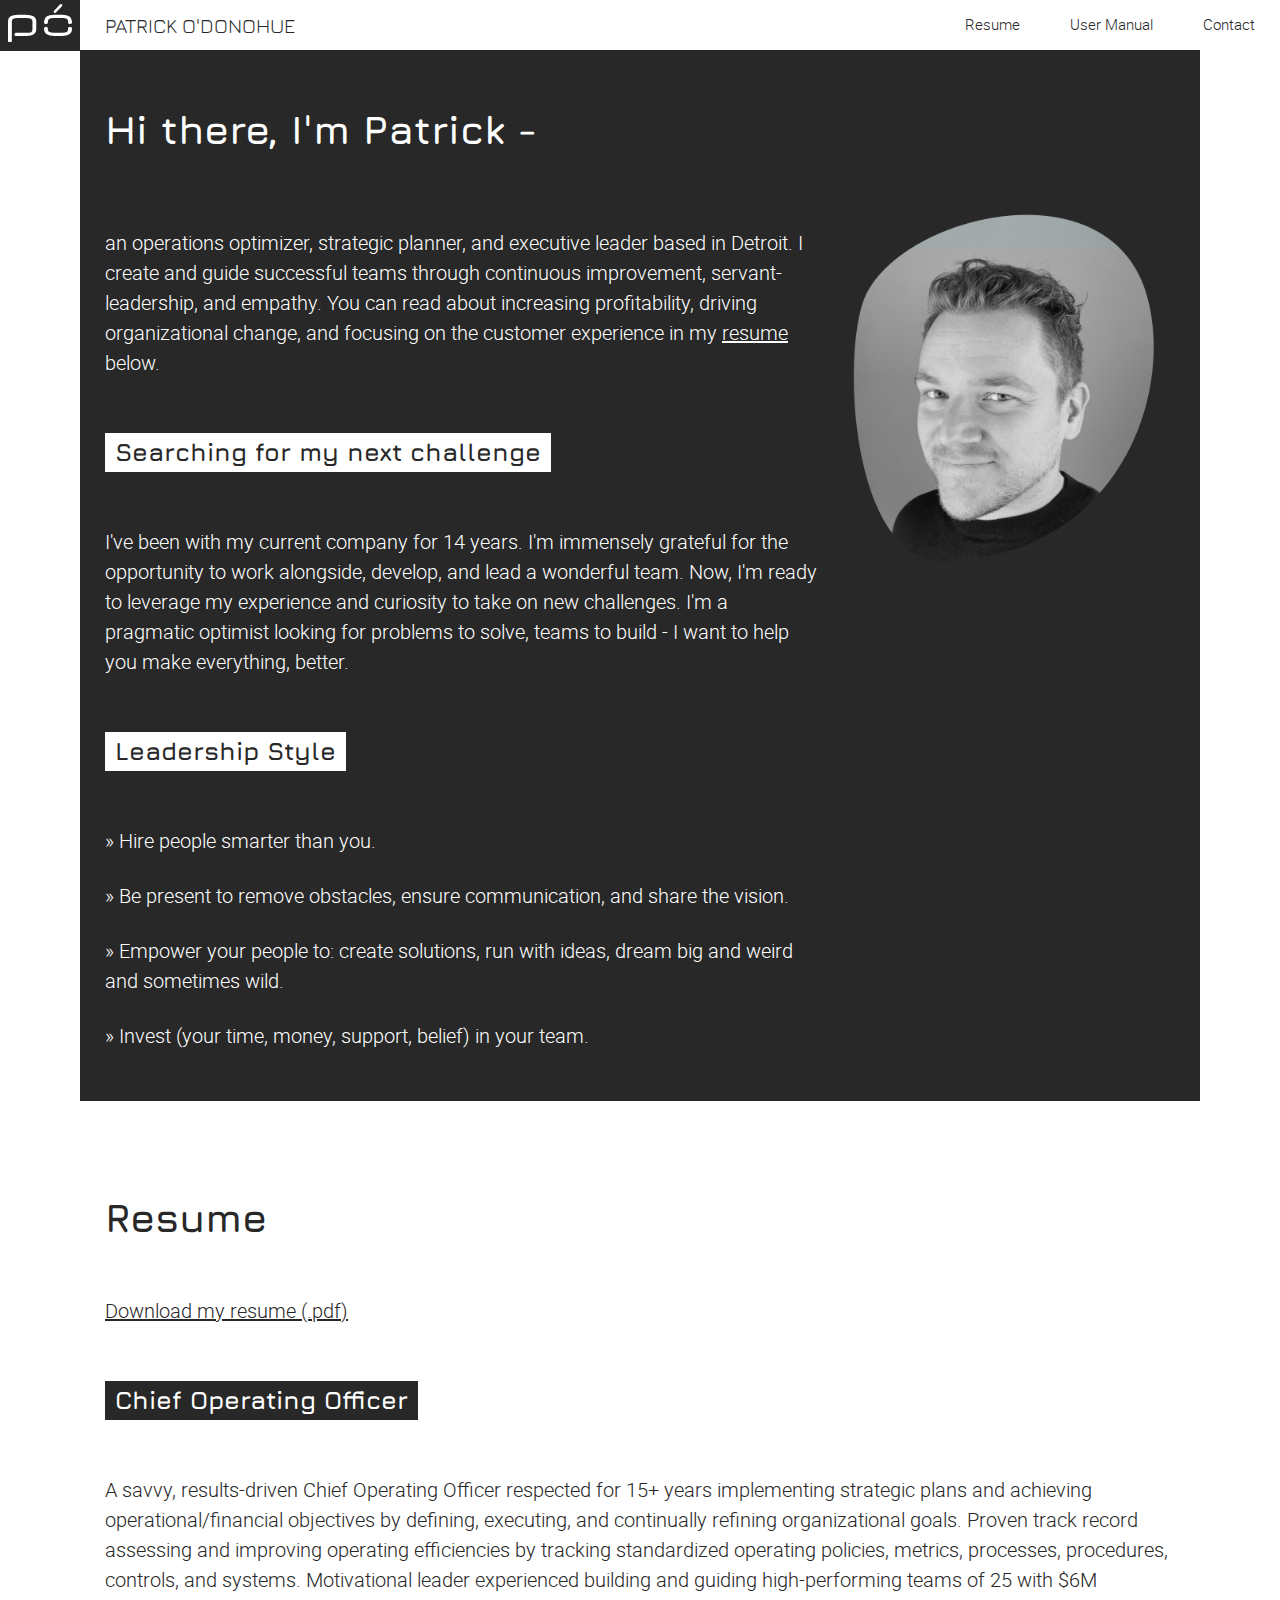
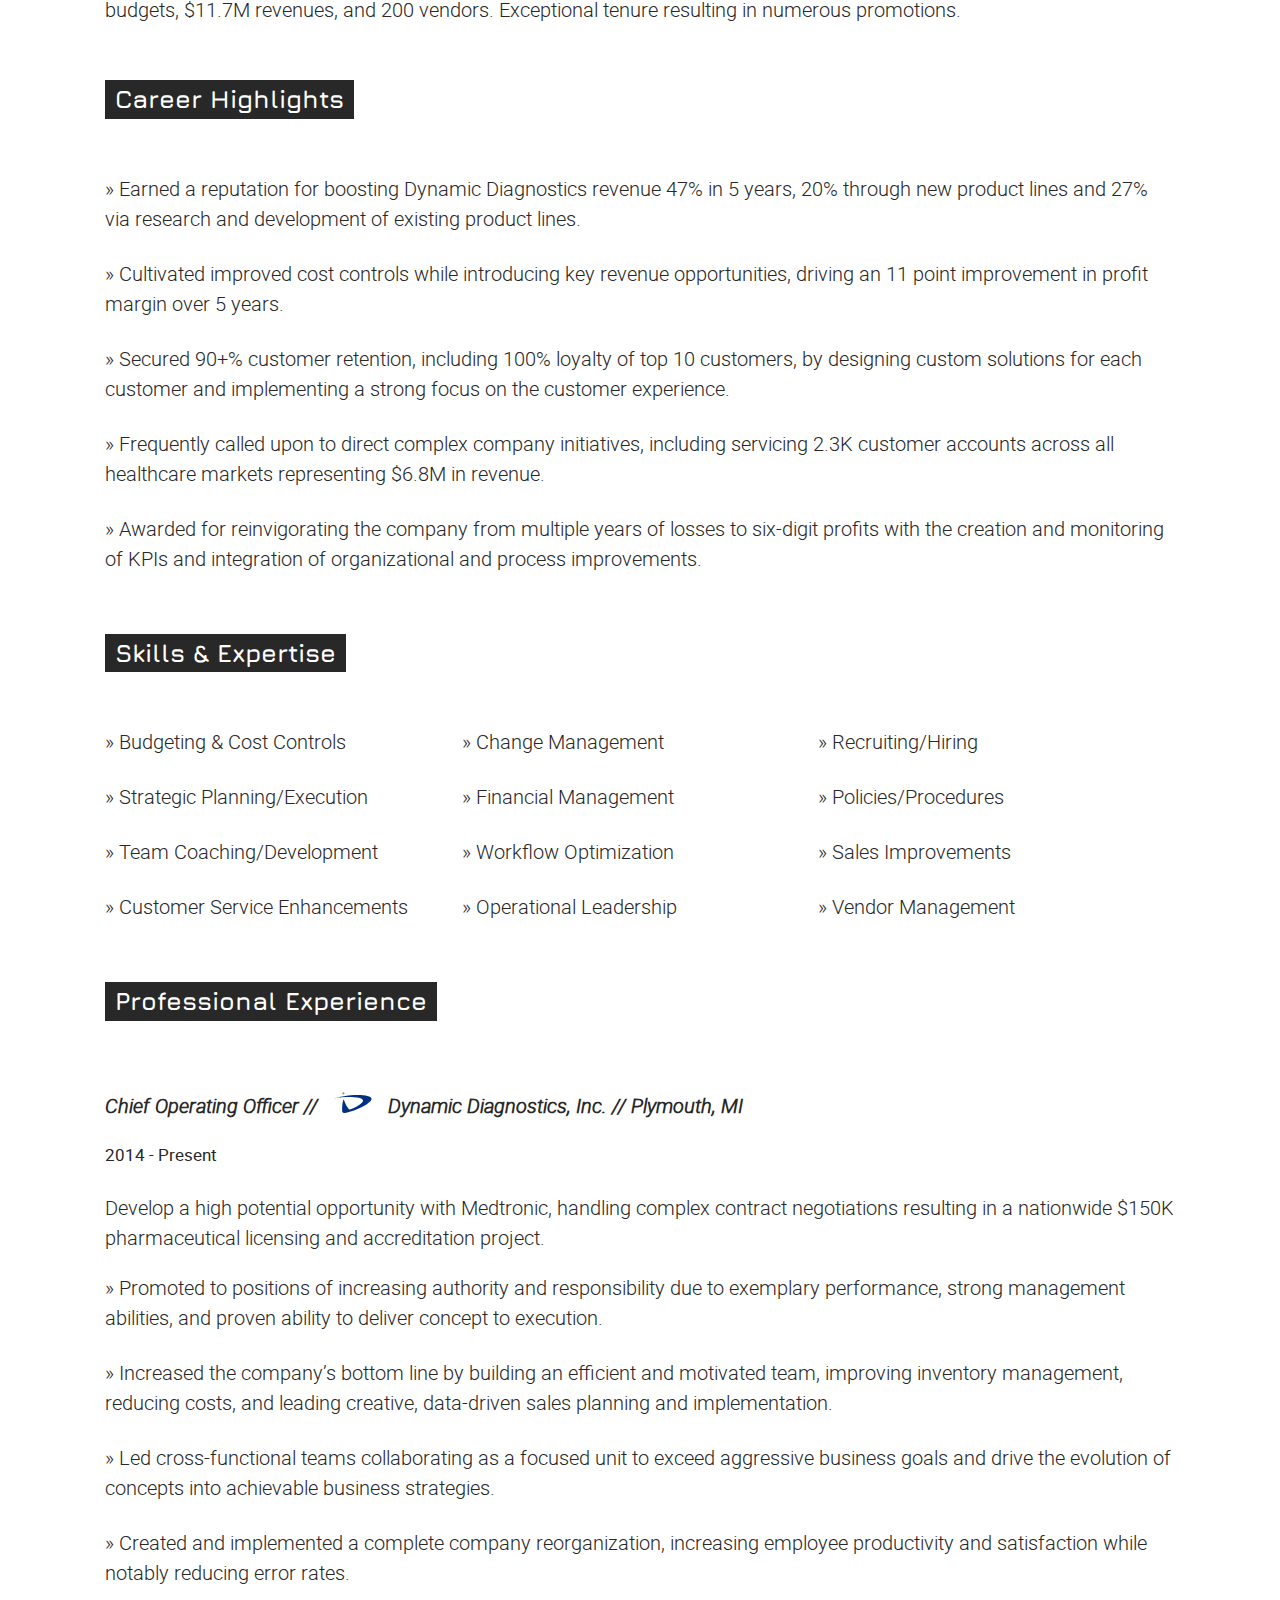
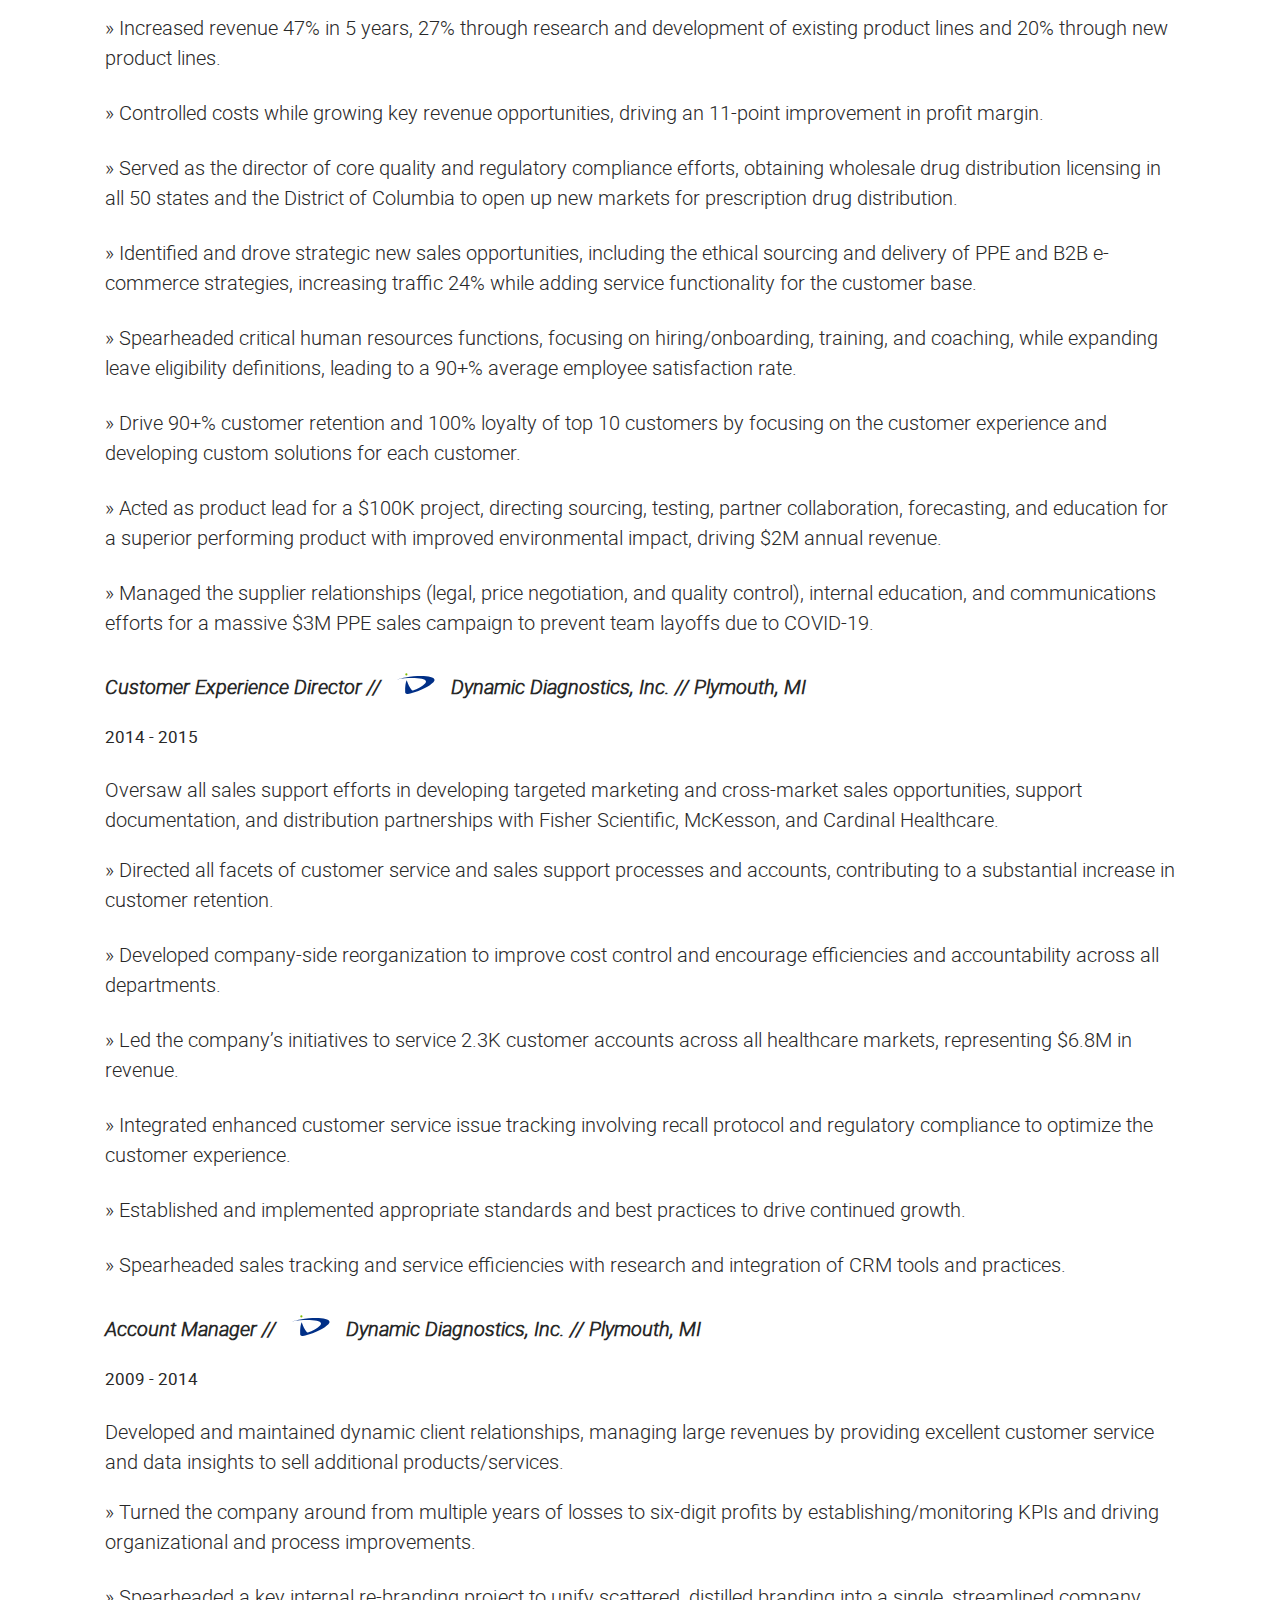
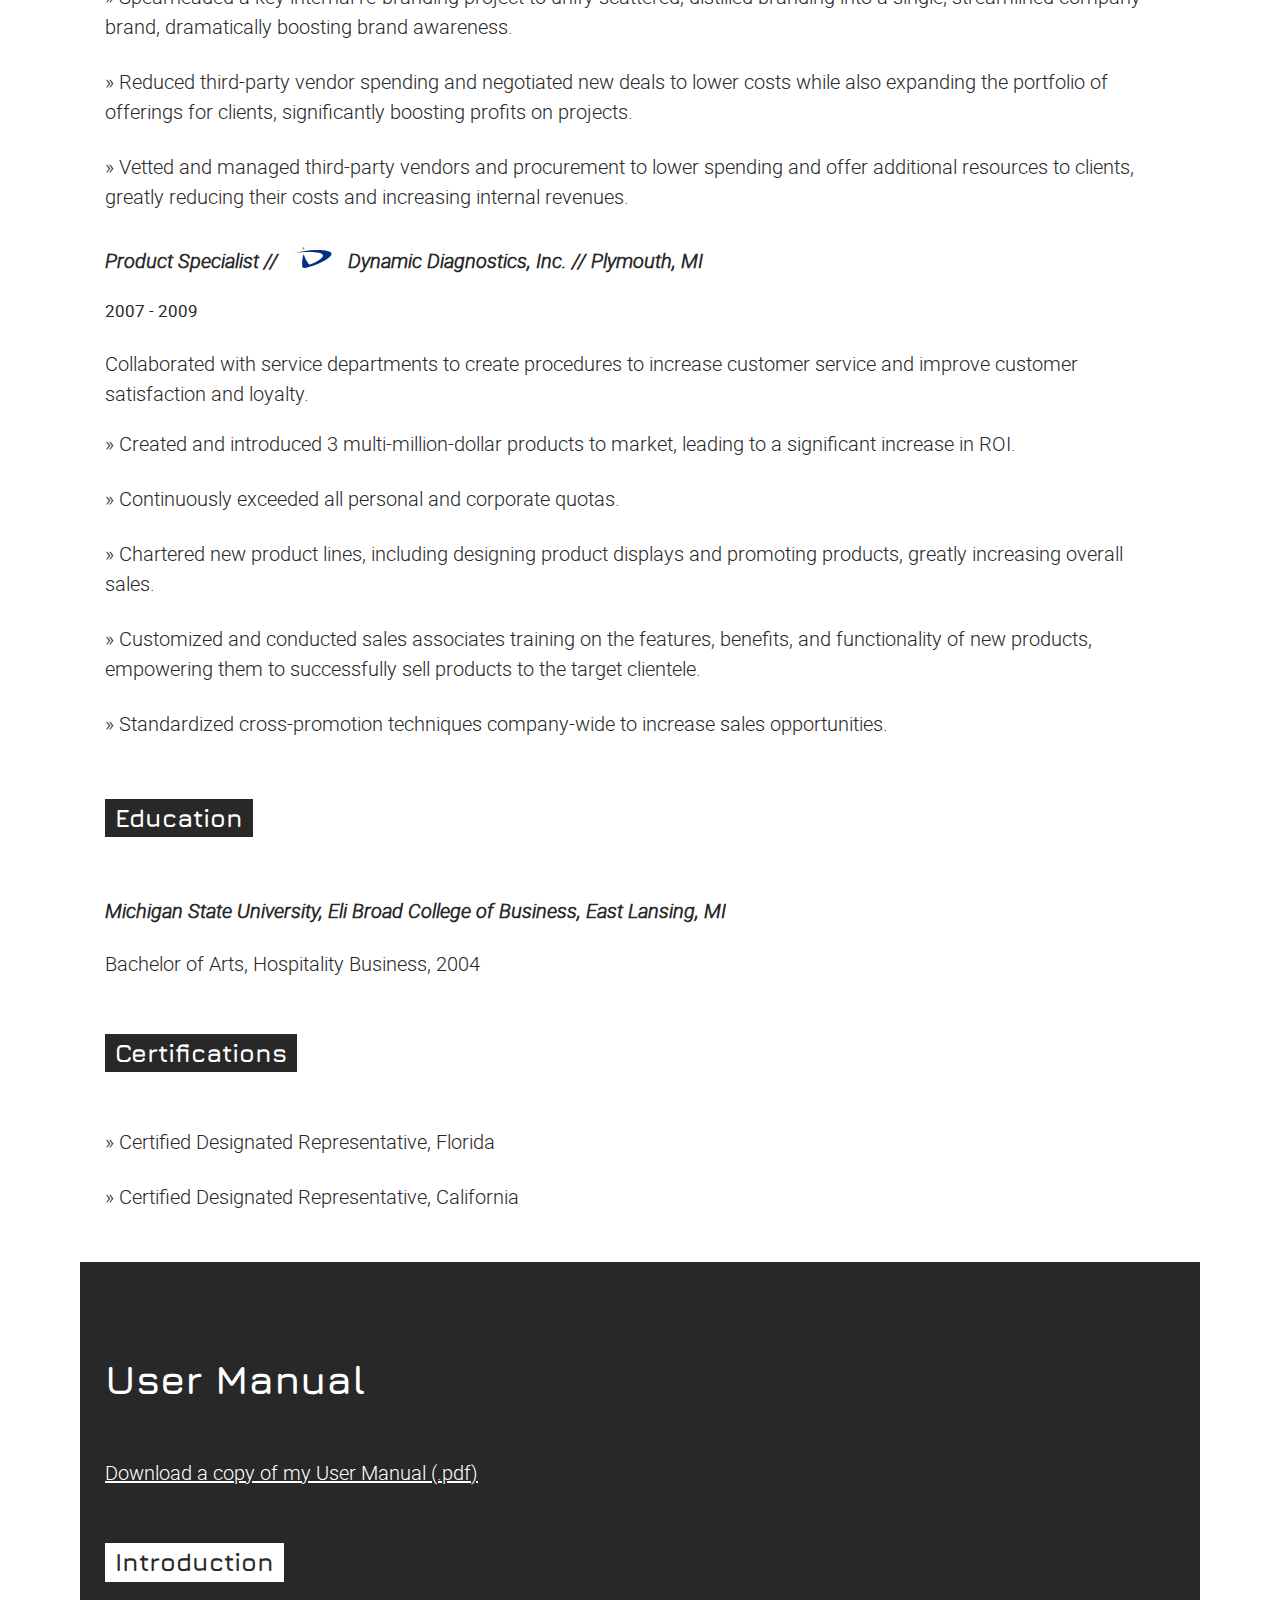
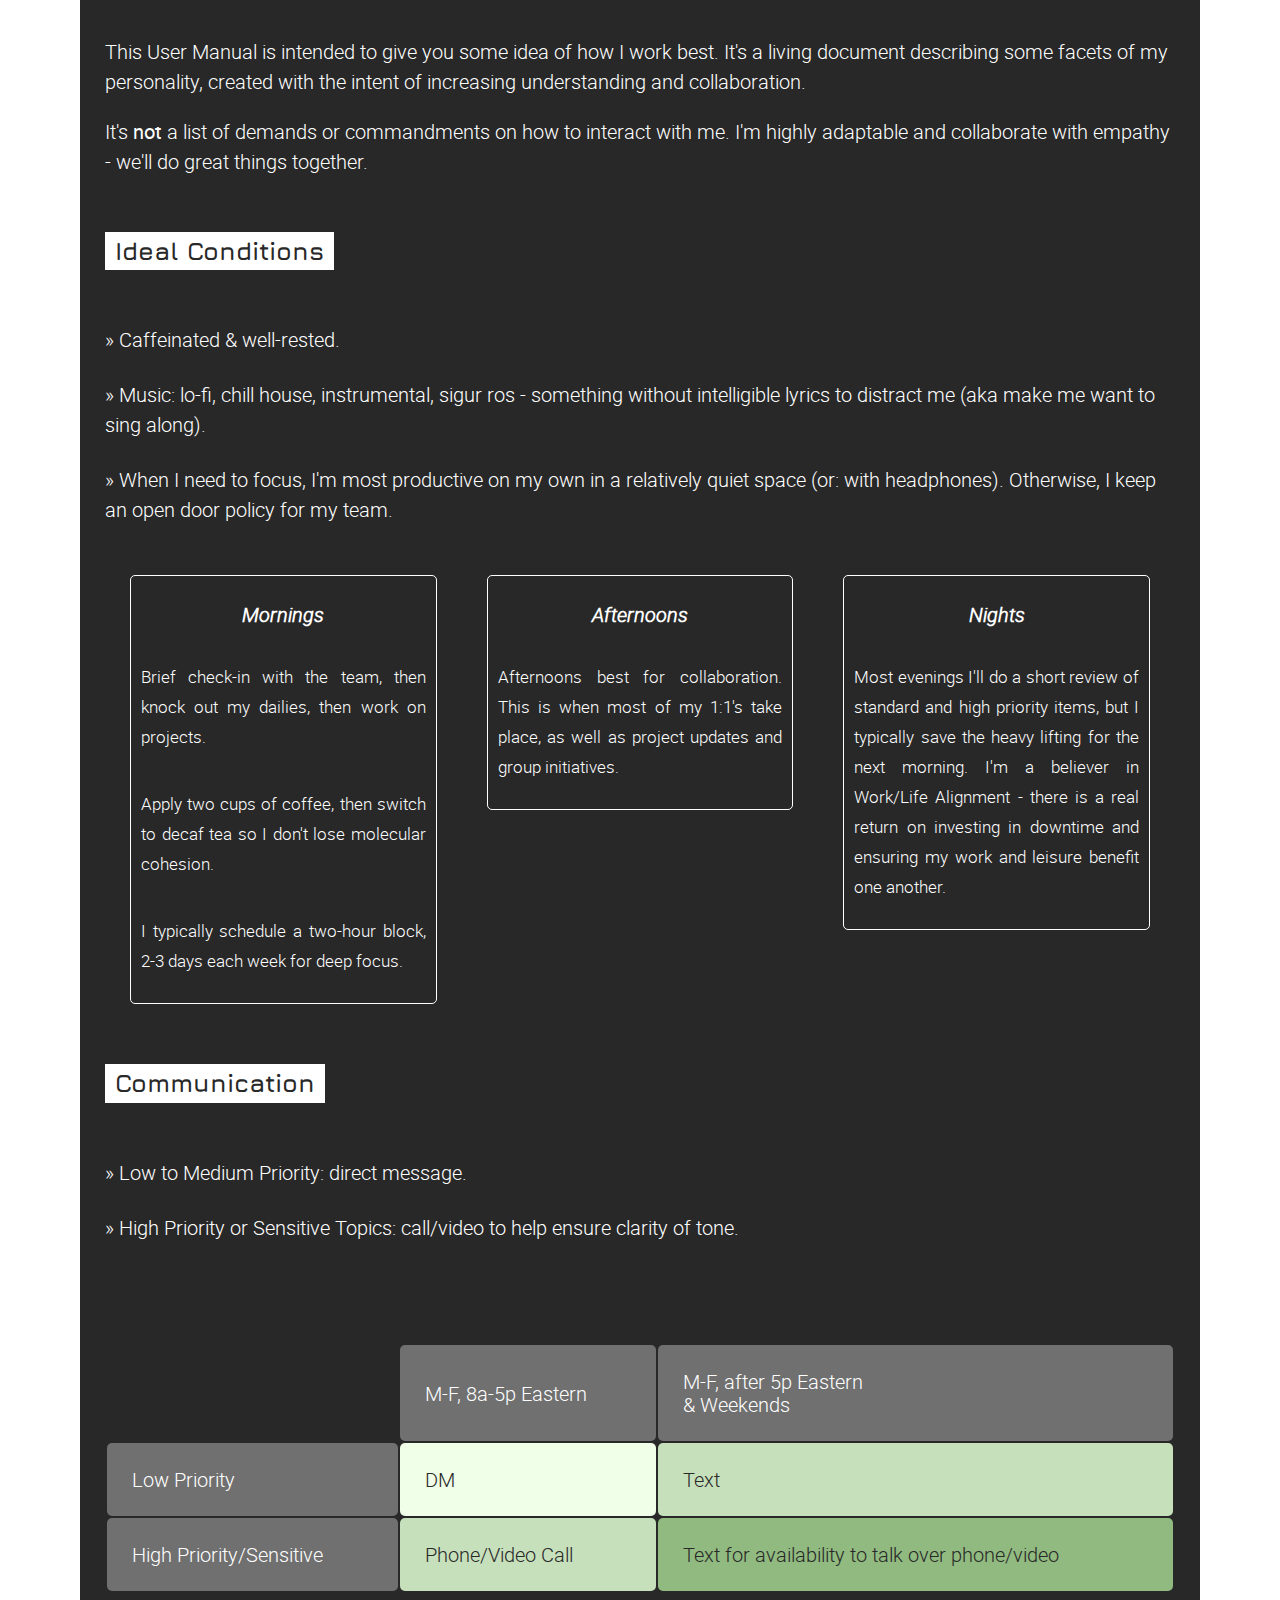
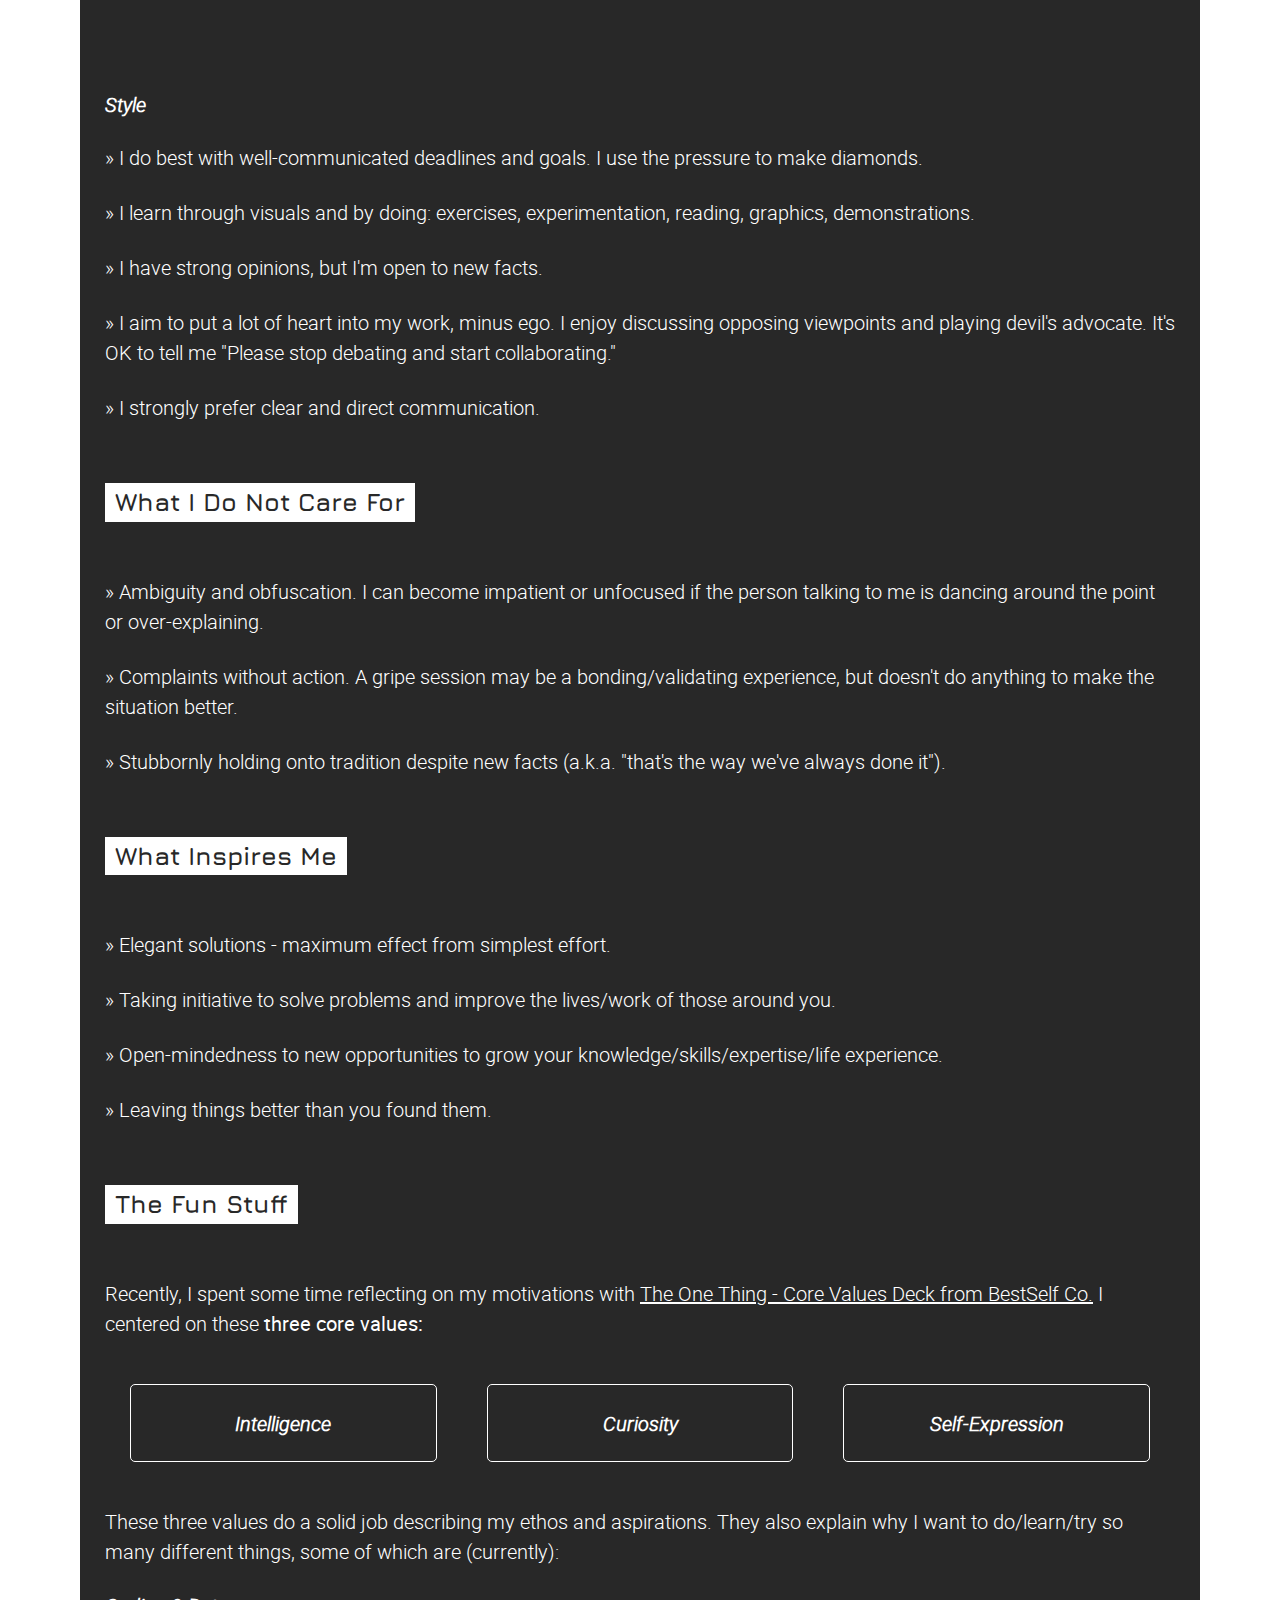
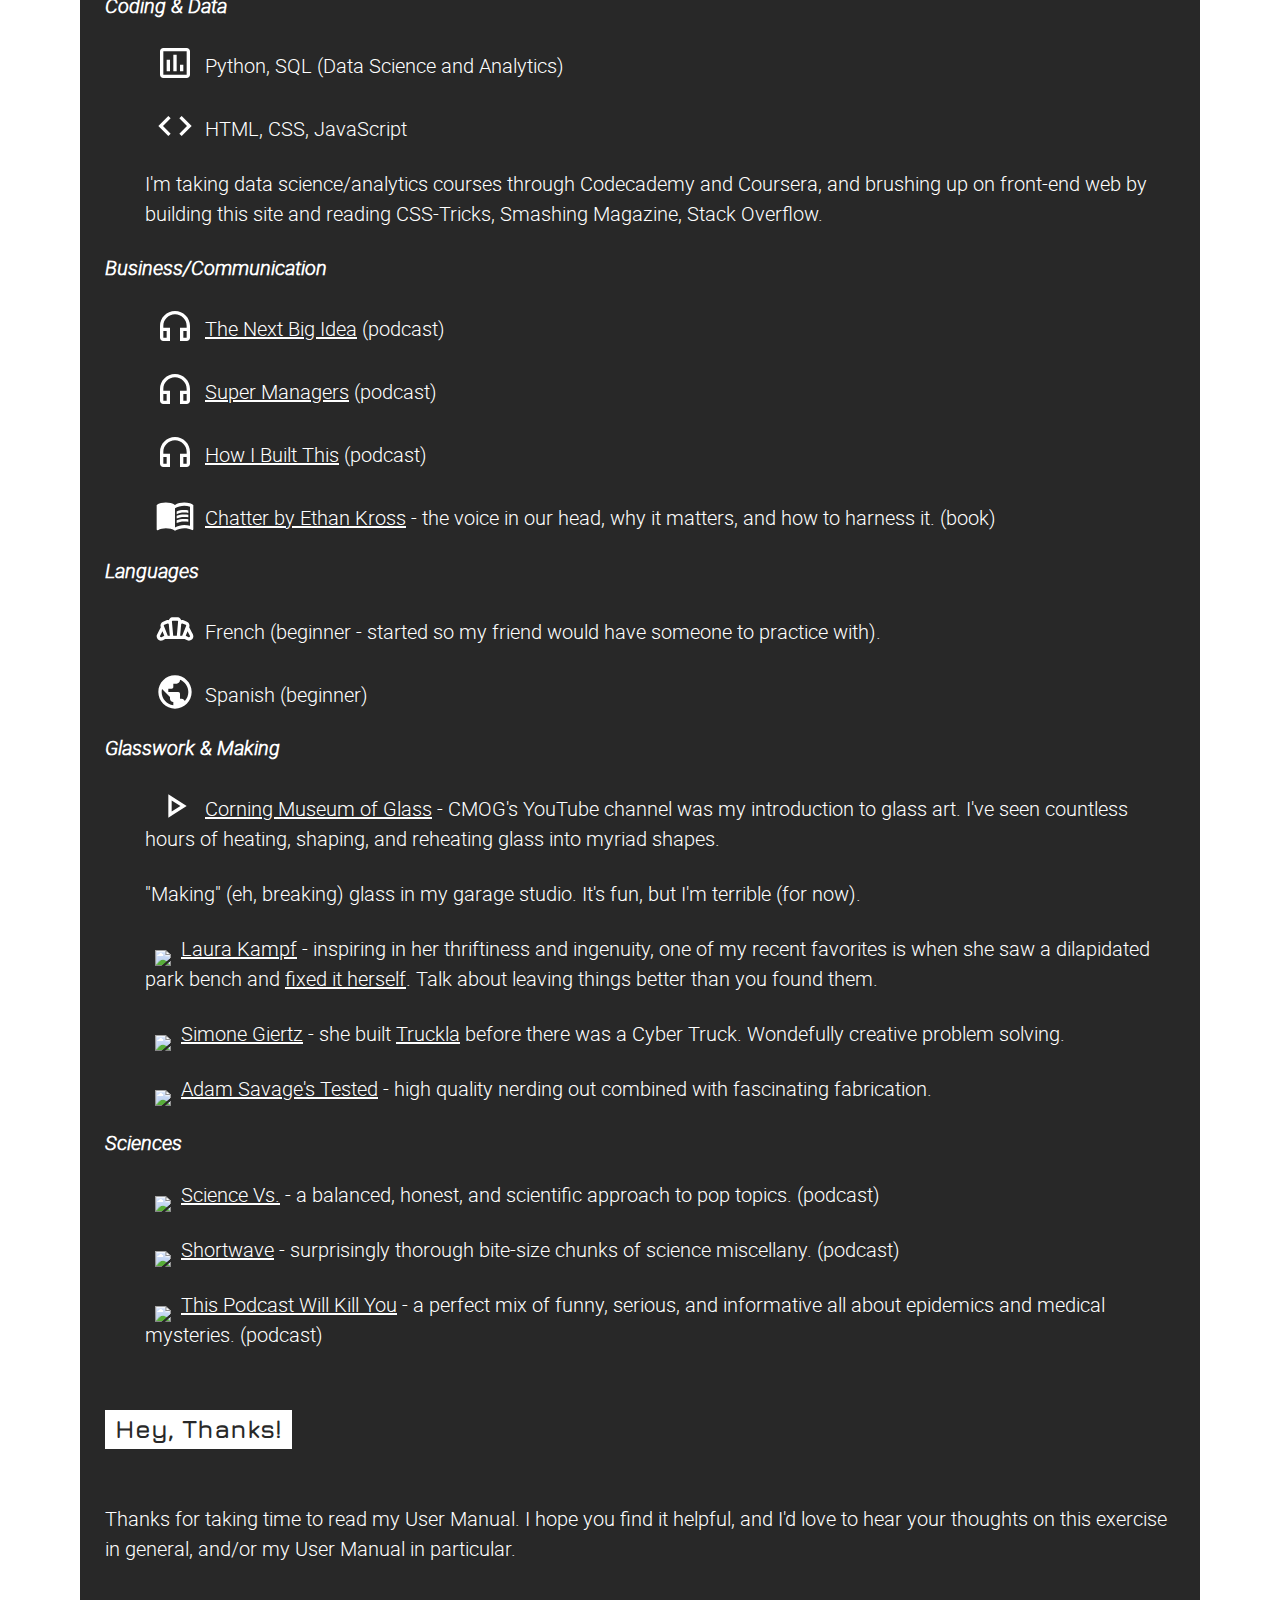
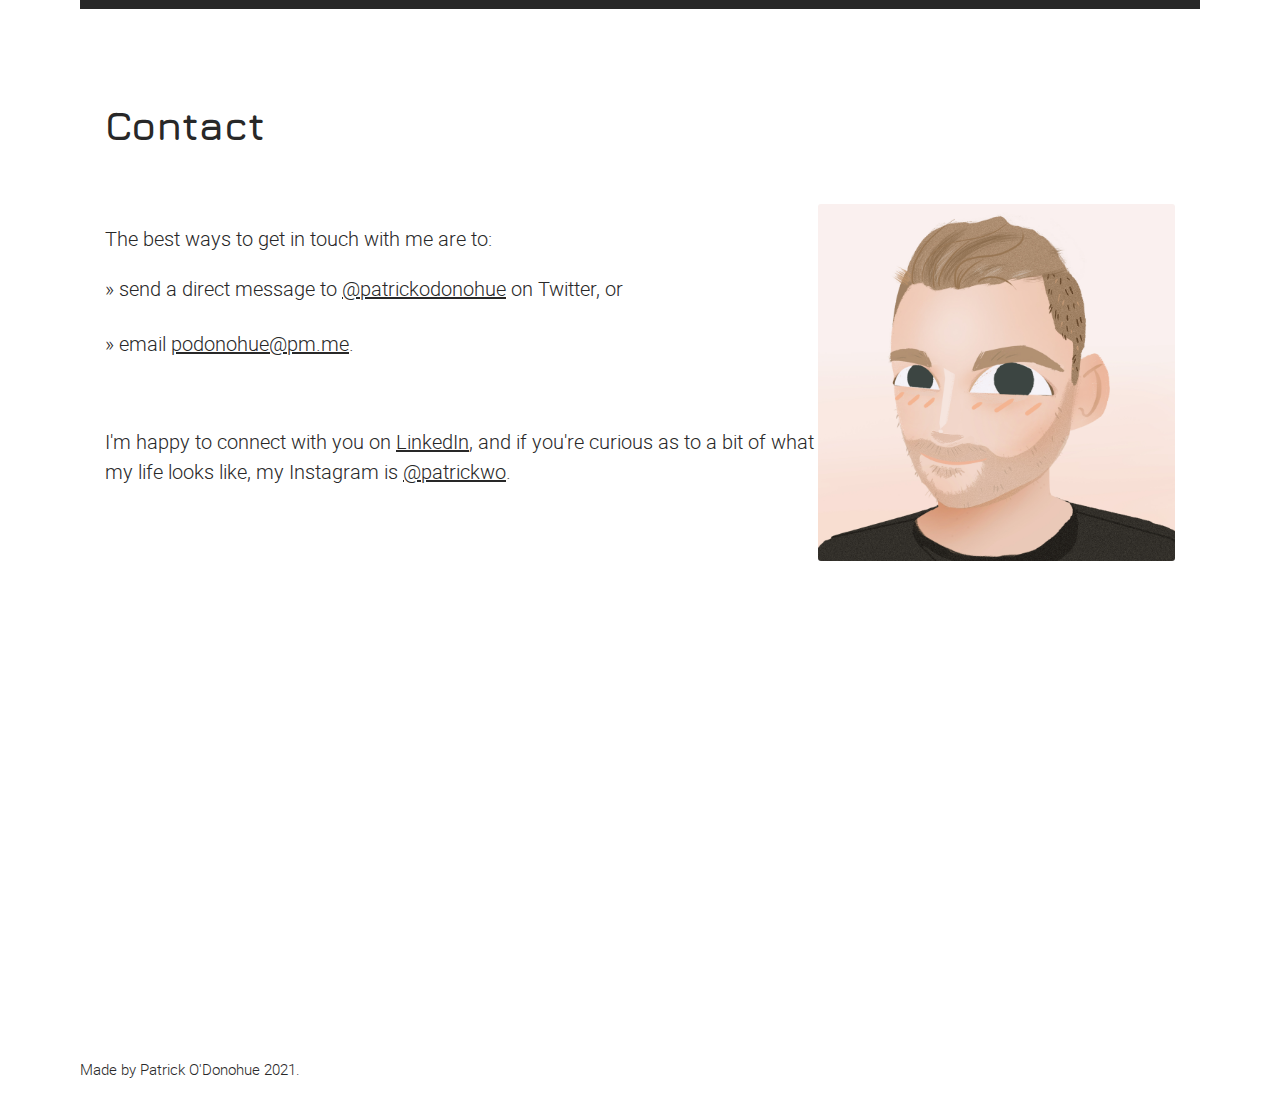
==== index.html @ aa693afe "updated icons" ====
<!DOCTYPE html>
<html lang="en-US" id="top-of-site">
<head>
  <meta charset="utf-8">
  <meta name="viewport" content="width=device-width, height=device-height, initial-scale=1, maximum-scale=1, user-scalable=no">
  <title>Patrick O'Donohue</title>
  <link href="resources/css/normalize.css" type="text/css" rel="stylesheet">
  <link href="resources/css/fonts.css" type="text/css" rel="stylesheet">
  <link href="resources/css/zero.css" type="text/css" rel="stylesheet">
  <link href="resources/css/fonts.css" type="text/css" rel="stylesheet">
  <link rel="apple-touch-icon" sizes="57x57" href="/resources/images/apple-icon-57x57.png">
  <link rel="apple-touch-icon" sizes="60x60" href="/resources/images/apple-icon-60x60.png">
  <link rel="apple-touch-icon" sizes="72x72" href="/resources/images/apple-icon-72x72.png">
  <link rel="apple-touch-icon" sizes="76x76" href="/resources/images/apple-icon-76x76.png">
  <link rel="apple-touch-icon" sizes="114x114" href="/resources/images/apple-icon-114x114.png">
  <link rel="apple-touch-icon" sizes="120x120" href="/resources/images/apple-icon-120x120.png">
  <link rel="apple-touch-icon" sizes="144x144" href="/resources/images/apple-icon-144x144.png">
  <link rel="apple-touch-icon" sizes="152x152" href="/resources/images/apple-icon-152x152.png">
  <link rel="apple-touch-icon" sizes="180x180" href="/resources/images/apple-icon-180x180.png">
  <link rel="icon" type="image/png" sizes="192x192"  href="/resources/images/android-icon-192x192.png">
  <link rel="icon" type="image/png" sizes="32x32" href="/resources/images/favicon-32x32.png">
  <link rel="icon" type="image/png" sizes="96x96" href="/resources/images/favicon-96x96.png">
  <link rel="icon" type="image/png" sizes="16x16" href="/resources/images/favicon-16x16.png">
  <link rel="manifest" href="/manifest.json">
  <meta name="msapplication-TileColor" content="#282828">
  <meta name="msapplication-TileImage" content="/resources/images/ms-icon-144x144.png">
  <meta name="theme-color" content="#282828">
  <meta name="description" content="Patrick O'Donohue: Operational Leadership, Strategic Planning &amp; Execution, Team Coaching &amp; Development, Workflow Optimization"
  <!-- Global site tag (gtag.js) - Google Analytics -->
  <script async src="https://www.googletagmanager.com/gtag/js?id=G-YKR2J4ZB8B"></script>
  <script>
    window.dataLayer = window.dataLayer || [];
    function gtag(){dataLayer.push(arguments);}
    gtag('js', new Date());

    gtag('config', 'G-YKR2J4ZB8B');
  </script>
</head>
<body>
  <header class="page-header">
    <div class="logo">
      <div class="logo-icon">
        <a href="#top-of-site">
        <svg id="po_logo" class="logo-icon-actual" data-name="Layer 1" xmlns="http://www.w3.org/2000/svg" viewBox="0 0 484.94 291.89">
          <defs>
            <style type="text/css">.cls-1{fill: var(--lightColor);}</style>
          </defs>
          <path class="cls-1" d="M272,220.61Q272,269,199.59,269H117q-10.65,0-10.65-12t10.65-12h87.5q38.42,0,38.42-24.07v-66.2q0-22.23-46.59-22.23H131.37q-44.52,0-44.51,22.92v150q0,13.2-14.82,13.2-14.36,0-14.35-13.2V154.65q0-46.31,77.55-46.3h55.55Q272,108.35,272,154Z" transform="translate(-57.69 -26.64)"/><path class="cls-1" d="M512.77,155.57q0-23.15-41.2-23.15h-66.9q-44.67,0-44.67,25.93v6.25Q360,179,345.18,179q-14.35,0-14.35-14.35v-6.25q0-50,78.24-50h58.1q75.45,0,75.46,49.77v6.48q0,14.35-15,14.35-14.8,0-14.81-14.35Zm29.86,64.58q0,48.84-75.46,48.84h-59q-77.31,0-77.31-48.84V213q0-14.82,14.35-14.82Q360,198.16,360,213v7.17q0,24.78,44.9,24.77h66.9q41,0,41-24.77V213q0-14.82,14.81-14.82,15,0,15,14.82ZM421.11,91.22a9.29,9.29,0,0,1-7.41,3.24q-9.72,0-9.72-9.95a9.82,9.82,0,0,1,3-7.18l44.45-47.22a11.37,11.37,0,0,1,8.33-3.47q9.72,0,9.72,9.49a12.59,12.59,0,0,1-2.77,7.64Z" transform="translate(-57.69 -26.64)"/></svg>
        </a>
      </div>
      <div class="logo-text">
        <a href="#top-of-site">Patrick O'Donohue</a>
      </div>
    </div>
    <nav class="nav-header">
      <ul class="menu">
        <a href="#resume"><li>Resume</li></a>
        <a href="#user_manual"><li>User Manual</li></a>
        <a href="#contact"><li>Contact</li></a>
      </ul>
    </nav>
    <span class="menu-button">
      <svg version="1.1" id="Layer_1" xmlns="http://www.w3.org/2000/svg" xmlns:xlink="http://www.w3.org/1999/xlink" x="0px" y="0px"
	 viewBox="0 0 24 24" style="enable-background:new 0 0 24 24;" xml:space="preserve">
      <style type="text/css">
      	.st0{fill:none;}
      	.st1{fill:#282828;}
      </style>
      <path class="st0" d="M0,0h24v24H0V0z"/>
      <path class="st1" d="M4,18h16c0.6,0,1-0.4,1-1v0c0-0.6-0.4-1-1-1H4c-0.6,0-1,0.4-1,1v0C3,17.6,3.4,18,4,18z M4,13h16
      	c0.6,0,1-0.4,1-1v0c0-0.6-0.4-1-1-1H4c-0.6,0-1,0.4-1,1v0C3,12.6,3.4,13,4,13z M3,7L3,7c0,0.6,0.4,1,1,1h16c0.6,0,1-0.4,1-1v0
      	c0-0.6-0.4-1-1-1H4C3.4,6,3,6.4,3,7z"/>
      </svg>
    </span>
    <span class="menu-button-open">
      <svg version="1.1" id="Layer_1" xmlns="http://www.w3.org/2000/svg" xmlns:xlink="http://www.w3.org/1999/xlink" x="0px" y="0px"
      	 viewBox="0 0 24 24" style="enable-background:new 0 0 24 24;" xml:space="preserve">
      <style type="text/css">
      	.st0{fill:none;}
      	.st1{fill:#282828;}
      </style>
      <path class="st0" d="M0,0h24v24H0V0z"/>
      <path class="st1" d="M4,18h11c0.6,0,1-0.4,1-1v0c0-0.6-0.4-1-1-1H4c-0.6,0-1,0.4-1,1v0C3,17.6,3.4,18,4,18z M4,13h8c0.6,0,1-0.4,1-1
      	v0c0-0.6-0.4-1-1-1H4c-0.6,0-1,0.4-1,1v0C3,12.6,3.4,13,4,13z M3,7L3,7c0,0.6,0.4,1,1,1h11c0.6,0,1-0.4,1-1v0c0-0.6-0.4-1-1-1H4
      	C3.4,6,3,6.4,3,7z M20.3,14.9l-2.2-2.2c-0.4-0.4-0.4-1,0-1.4l2.2-2.2c0.4-0.4,0.4-1,0-1.4l0,0c-0.4-0.4-1-0.4-1.4,0l-3.6,3.6
      	c-0.4,0.4-0.4,1,0,1.4l3.6,3.6c0.4,0.4,1,0.4,1.4,0l0,0C20.7,15.9,20.7,15.3,20.3,14.9z"/>
      </svg>
    </span>
  </header>
  <div class="page-wrap">
    <main class="page-main-content">
      <section id="hi" class="darkBgd-lightTxt">
        <div class="section-content">
          <h2>Hi there, I'm Patrick -</h2>
          <div class="flex-container">
            <div class="flex-item-66pct">
              <p>an operations optimizer, strategic planner, and executive leader based in Detroit. I create and guide successful teams through continuous improvement, servant-leadership,
                and empathy. You can read about increasing profitability, driving organizational change, and focusing on the customer experience in my <a href="#resume">resume</a> below.</p>
              <h3>Searching for my next challenge</h3>
              <p>I've been with my current company for 14 years. I'm immensely grateful for the opportunity to work alongside, develop, and lead a wonderful team. Now, I'm ready
              to leverage my experience and curiosity to take on new challenges. I'm a pragmatic optimist looking for problems to solve, teams to build - I want to help you make everything, better.</p>
              <h3>Leadership Style</h3>
              <ul>
                <li>Hire people smarter than you.</li>
                <li>Be present to remove obstacles, ensure communication, and share the vision.</li>
                <li>Empower your people to: create solutions, run with ideas, dream big and weird and sometimes wild.</li>
                <li>Invest (your time, money, support, belief) in your team.</li>
              </ul>
            </div>
            <div class="flex-item-33pct">
              <img src="resources/images/patrick_bw.png" alt="Patrick">
            </div>
          </div>
        </div>
      </section>
      <section id="resume" class="lightBgd-darkTxt">
        <div class="section-content">
          <h2>Resume</h2>
          <p><a href="resources/downloads/patrickodonohue_resume.pdf" target="_blank">Download my resume (.pdf)</a></p>
          <h3>Chief Operating Officer</h3>
          <p>A savvy, results-driven Chief Operating Officer respected for 15+ years implementing strategic plans and
achieving operational/financial objectives by defining, executing, and continually refining organizational goals.
Proven track record assessing and improving operating efficiencies by tracking standardized operating policies,
metrics, processes, procedures, controls, and systems. Motivational leader experienced building and guiding
high-performing teams of 25 with $6M budgets, $11.7M revenues, and 200 vendors. Exceptional tenure resulting
in numerous promotions.</p>
          <h3>Career Highlights</h3>
          <ul>
            <li>Earned a reputation for boosting Dynamic Diagnostics revenue 47% in 5 years, 20% through new product lines and
27% via research and development of existing product lines.</li>
            <li>Cultivated improved cost controls while introducing key revenue opportunities, driving an 11 point improvement in
profit margin over 5 years.</li>
            <li>Secured 90+% customer retention, including 100% loyalty of top 10 customers, by designing custom solutions for
each customer and implementing a strong focus on the customer experience.</li>
            <li>Frequently called upon to direct complex company initiatives, including servicing 2.3K customer accounts across all
healthcare markets representing $6.8M in revenue.</li>
            <li>Awarded for reinvigorating the company from multiple years of losses to six-digit profits with the creation and
monitoring of KPIs and integration of organizational and process improvements.</li>
          </ul>
          <h3>Skills &amp; Expertise</h3>
          <div class="flex-container">
            <div class="flex-item-33pct">
              <ul>
                <li>Budgeting &amp; Cost Controls</li>
                <li>Strategic Planning/Execution</li>
                <li>Team Coaching/Development</li>
                <li>Customer Service Enhancements</li>
              </ul>
            </div>
            <div class="flex-item-33pct">
              <ul>
                <li>Change Management</li>
                <li>Financial Management</li>
                <li>Workflow Optimization</li>
                <li>Operational Leadership</li>
              </ul>
            </div>
            <div class="flex-item-33pct">
              <ul>
                <li>Recruiting/Hiring</li>
                <li>Policies/Procedures</li>
                <li>Sales Improvements</li>
                <li>Vendor Management</li>
              </ul>
            </div>
          </div>
          <h3>Professional Experience</h3>
          <h4>
            <span class="subtitle-break">Chief Operating Officer </span>
            <span class="subtitle-break">
              <span class="mobile-hide">//
              <img src="resources/images/ddi-logo.svg" alt="DDI Logo" class="inline-img"></span> Dynamic Diagnostics, Inc.
            </span>
            <span class="subtitle-break">
              <span class="mobile-hide">//</span>
              Plymouth, MI
            </span>
          </h4>
          <h5>2014 - Present</h5>
          <p>Develop a high potential opportunity with Medtronic, handling complex contract negotiations resulting in a nationwide
$150K pharmaceutical licensing and accreditation project.</p>
          <ul>
            <li>Promoted to positions of increasing authority and responsibility due to exemplary performance, strong
management abilities, and proven ability to deliver concept to execution.</li>
            <li>Increased the company’s bottom line by building an efficient and motivated team, improving inventory
management, reducing costs, and leading creative, data-driven sales planning and implementation.</li>
            <li>Led cross-functional teams collaborating as a focused unit to exceed aggressive business goals and drive
the evolution of concepts into achievable business strategies.</li>
            <li>Created and implemented a complete company reorganization, increasing employee productivity and satisfaction
while notably reducing error rates.</li>
            <li>Increased revenue 47% in 5 years, 27% through research and development of existing product lines and
20% through new product lines.</li>
            <li>Controlled costs while growing key revenue opportunities, driving an 11-point improvement in profit margin.</li>
            <li>Served as the director of core quality and regulatory compliance efforts, obtaining wholesale drug distribution
licensing in all 50 states and the District of Columbia to open up new markets for prescription drug distribution.</li>
            <li>Identified and drove strategic new sales opportunities, including the ethical sourcing and delivery of PPE and
B2B e-commerce strategies, increasing traffic 24% while adding service functionality for the customer base.</li>
            <li>Spearheaded critical human resources functions, focusing on hiring/onboarding, training, and coaching, while
expanding leave eligibility definitions, leading to a 90+% average employee satisfaction rate.</li>
            <li>Drive 90+% customer retention and 100% loyalty of top 10 customers by focusing on the customer
experience and developing custom solutions for each customer.</li>
            <li>Acted as product lead for a $100K project, directing sourcing, testing, partner collaboration, forecasting, and
education for a superior performing product with improved environmental impact, driving $2M annual revenue.</li>
            <li>Managed the supplier relationships (legal, price negotiation, and quality control), internal education, and
communications efforts for a massive $3M PPE sales campaign to prevent team layoffs due to COVID-19.</li>
          </ul>
          <h4>
            <span class="subtitle-break">Customer Experience Director </span>
            <span class="subtitle-break">
              <span class="mobile-hide">//
              <img src="resources/images/ddi-logo.svg" alt="DDI Logo" class="inline-img"></span> Dynamic Diagnostics, Inc.
            </span>
            <span class="subtitle-break">
              <span class="mobile-hide">//</span>
              Plymouth, MI
            </span>
          </h4>
          <h5>2014 - 2015</h5>
          <p>Oversaw all sales support efforts in developing targeted marketing and cross-market sales opportunities, support
documentation, and distribution partnerships with Fisher Scientific, McKesson, and Cardinal Healthcare.</p>
          <ul>
            <li>Directed all facets of customer service and sales support processes and accounts, contributing to a
substantial increase in customer retention.</li>
            <li>Developed company-side reorganization to improve cost control and encourage efficiencies and
accountability across all departments.</li>
            <li>Led the company’s initiatives to service 2.3K customer accounts across all healthcare markets, representing
$6.8M in revenue.</li>
            <li>Integrated enhanced customer service issue tracking involving recall protocol and regulatory compliance
to optimize the customer experience.</li>
            <li>Established and implemented appropriate standards and best practices to drive continued growth.</li>
            <li>Spearheaded sales tracking and service efficiencies with research and integration of CRM tools and practices.</li>
          </ul>
          <h4>
            <span class="subtitle-break">Account Manager </span>
            <span class="subtitle-break">
              <span class="mobile-hide">//
              <img src="resources/images/ddi-logo.svg" alt="DDI Logo" class="inline-img"></span> Dynamic Diagnostics, Inc.
            </span>
            <span class="subtitle-break">
              <span class="mobile-hide">//</span>
              Plymouth, MI
            </span>
          </h4>
          <h5>2009 - 2014</h5>
          <p>Developed and maintained dynamic client relationships, managing large revenues by providing excellent customer
service and data insights to sell additional products/services.</p>
          <ul>
            <li>Turned the company around from multiple years of losses to six-digit profits by establishing/monitoring
KPIs and driving organizational and process improvements.</li>
            <li>Spearheaded a key internal re-branding project to unify scattered, distilled branding into a single, streamlined
company brand, dramatically boosting brand awareness.</li>
            <li>Reduced third-party vendor spending and negotiated new deals to lower costs while also expanding the portfolio
of offerings for clients, significantly boosting profits on projects.</li>
            <li>Vetted and managed third-party vendors and procurement to lower spending and offer additional resources to
clients, greatly reducing their costs and increasing internal revenues.</li>
          </ul>
          <h4>
            <span class="subtitle-break">Product Specialist </span>
            <span class="subtitle-break">
              <span class="mobile-hide">//
              <img src="resources/images/ddi-logo.svg" alt="DDI Logo" class="inline-img"></span> Dynamic Diagnostics, Inc.
            </span>
            <span class="subtitle-break">
              <span class="mobile-hide">//</span>
              Plymouth, MI
            </span>
          </h4>
          <h5>2007 - 2009</h5>
          <p>Collaborated with service departments to create procedures to increase customer service and improve customer
satisfaction and loyalty.</p>
          <ul>
            <li>Created and introduced 3 multi-million-dollar products to market, leading to a significant increase in ROI.</li>
            <li>Continuously exceeded all personal and corporate quotas.</li>
            <li>Chartered new product lines, including designing product displays and promoting products, greatly increasing
overall sales.</li>
            <li>Customized and conducted sales associates training on the features, benefits, and functionality of new products,
empowering them to successfully sell products to the target clientele.</li>
            <li>Standardized cross-promotion techniques company-wide to increase sales opportunities.</li>
          </ul>
          <h3>Education</h3>
          <h4>Michigan State University, Eli Broad College of Business, East Lansing, MI</h4>
          <p>Bachelor of Arts, Hospitality Business, 2004</p>
          <h3>Certifications</h3>
          <ul>
            <li>Certified Designated Representative, Florida</li>
            <li>Certified Designated Representative, California</li>
          </ul>
        </div>
      </section>
      <section id="user_manual" class="darkBgd-lightTxt">
        <div class="section-content">
          <h2>User Manual</h2>
          <p><a href="resources/downloads/PODONOHUE_User_Manual.pdf"  target="_blank">Download a copy of my User Manual (.pdf)</a></p>
          <h3>Introduction</h3>
          <p>This User Manual is intended to give you some idea of how I work best. It's a living document describing some facets of my personality, created with the intent of increasing understanding and collaboration.</p>
          <p>It's <strong>not</strong> a list of demands or commandments on how to interact with me. I'm highly adaptable and collaborate with empathy - we'll do great things together.</p>
          <h3>Ideal Conditions</h3>
          <ul>
            <li>Caffeinated &amp; well-rested.</li>
            <li>Music: lo-fi, chill house, instrumental, sigur ros - something without intelligible lyrics to distract me (aka make me want to sing along).</li>
            <li>When I need to focus, I'm most productive on my own in a relatively quiet space (or: with headphones).
              Otherwise, I keep an open door policy for my team.</li>
          </ul>
          <div class="flex-container">
            <div class="flex-item-33pct card">
              <h4>Mornings</h4>
              <p>Brief check-in with the team, then knock out my dailies, then work on projects.</p>
              <p>Apply two cups of coffee, then switch to decaf tea so I don't lose molecular cohesion.</p>
              <p>I typically schedule a two-hour block, 2-3 days each week for deep focus.</p>
            </div>
            <div class="flex-item-33pct card">
              <h4>Afternoons</h4>
              <p>Afternoons best for collaboration. This is when most of my 1:1's take place, as well as project updates and group initiatives.</p>
            </div>
            <div class="flex-item-33pct card">
              <h4>Nights</h4>
              <p>Most evenings I'll do a short review of standard and high priority items, but I typically save the heavy lifting for the next morning. I'm a believer in Work/Life Alignment - there is a real return on investing in downtime and ensuring my work and leisure benefit one another.</p>
            </div>
          </div>
          <h3>Communication</h3>
          <ul>
            <li>Low to Medium Priority: direct message.</li>
            <li>High Priority or Sensitive Topics: call/video to help ensure clarity of tone.</li>
          </ul>
          <table>
            <thead>
              <tr>
                <td class="nobgd"></td>
                <td>M-F, 8a-5p Eastern</td>
                <td>M-F, after 5p Eastern<br />&amp; Weekends</td>
              </tr>
            </thead>
            <tbody>
            <tr>
              <td>Low Priority</td>
              <td class="lightGreen">DM</td>
              <td class="midGreen">Text</td>
            </tr>
            <tr>
              <td>High Priority/Sensitive</td>
              <td class="midGreen">Phone/Video Call</td>
              <td class="darkGreen">Text for availability to talk over phone/video</td>
            </tr>
          </tbody>
          </table>
          <h4>Style</h4>
          <ul>
            <li>I do best with well-communicated deadlines and goals. I use the pressure to make diamonds.</li>
            <li>I learn through visuals and by doing: exercises, experimentation, reading, graphics, demonstrations.</li>
            <li>I have strong opinions, but I'm open to new facts.</li>
            <li>I aim to put a lot of heart into my work, minus ego. I enjoy discussing opposing viewpoints and playing devil's advocate. It's OK to tell me "Please stop debating and start collaborating."</li>
            <li>I strongly prefer clear and direct communication.</li>
          </ul>
          <h3>What I Do Not Care For</h3>
          <ul>
            <li>Ambiguity and obfuscation. I can become impatient or unfocused if the person talking to me is dancing around the point or over-explaining.</li>
            <li>Complaints without action. A gripe session may be a bonding/validating experience, but doesn't do anything to make the situation better.</li>
            <li>Stubbornly holding onto tradition despite new facts (a.k.a. "that's the way we've always done it").</li>
          </ul>
          <h3>What Inspires Me</h3>
          <ul>
            <li>Elegant solutions - maximum effect from simplest effort.</li>
            <li>Taking initiative to solve problems and improve the lives/work of those around you.</li>
            <li>Open-mindedness to new opportunities to grow your knowledge/skills/expertise/life experience.</li>
            <li>Leaving things better than you found them.</li>
          </ul>
          <h3>The Fun Stuff</h3>
          <p>Recently, I spent some time reflecting on my motivations with <a href="https://bestself.co/products/core-values-deck">The One Thing - Core Values Deck from BestSelf Co.</a> I centered on these <strong>three core values:</strong></p>
          <div class="flex-container">
            <div class="flex-item-33pct card">
              <h4>Intelligence</h4>
            </div>
            <div class="flex-item-33pct card">
              <h4>Curiosity</h4>
            </div>
            <div class="flex-item-33pct card">
              <h4>Self-Expression</h4>
            </div>
          </div>
          <p>These three values do a solid job describing my ethos and aspirations. They also explain why I want to do/learn/try so many different things, some of which are (currently):</p>
          <ul class="nodec">
            <h4>Coding & Data</h4>
            <li><img src="resources/images/insert_chart_outlined_white_24dp.svg" class="inline-img">Python, SQL (Data Science and Analytics)</li>
            <li><img src="resources/images/code_white_24dp.svg" class="inline-img">HTML, CSS, JavaScript</li>
            <li>I'm taking data science/analytics courses through Codecademy and Coursera, and brushing up on front-end web by building this site and reading CSS-Tricks, Smashing Magazine, Stack Overflow.</li>
          </ul>
          <ul class="nodec">
            <h4>Business/Communication</h4>
            <li><a href="https://wondery.com/shows/the-next-big-idea/" target=""><img src="resources/images/headphones_white_24dp.svg" class="inline-img">The Next Big Idea</a> (podcast)</li>
            <li><a href="https://fellow.app/supermanagers/" target="_blank"><img src="resources/images/headphones_white_24dp.svg" class="inline-img">Super Managers</a> (podcast)</li>
            <li><a href="https://www.npr.org/podcasts/510313/how-i-built-this" target="_blank"><img src="resources/images/headphones_white_24dp.svg" class="inline-img">How I Built This</a> (podcast)</li>
            <li><a href="https://www.penguinrandomhouse.com/books/575664/chatter-by-ethan-kross/" target="_blank"><img src="resources/images/menu_book_white_24dp.svg" class="inline-img">Chatter by Ethan Kross</a> - the voice in our head, why it matters, and how to harness it. (book)</li>
          </ul>
          <ul class="nodec">
						<h4>Languages</h4>
          	<li><img src="resources/images/bakery_dining_white_24dp.svg" class="inline-img">French (beginner - started so my friend would have someone to practice with).</li>
            <li><img src="resources/images/public_white_24dp.svg" class="inline-img">Spanish (beginner)</li>
          </ul>
          <ul class="nodec">
						<h4>Glasswork &amp; Making</h4>
          	<li><a href="https://www.youtube.com/user/corningmuseumofglass" target="_blank"><img src="resources/images/play_arrow_white_24dp.svg" class="inline-img">Corning Museum of Glass</a> - CMOG's YouTube channel was my introduction to glass art. I've seen countless hours of heating, shaping, and reheating glass into myriad shapes.</li>
            <li>"Making" (eh, breaking) glass in my garage studio. It's fun, but I'm terrible (for now).</li>
          	<li><a href="https://www.youtube.com/channel/UCRix1GJvSBNDpEFY561eSzw" target="_blank"><img src="resources/images/play_arrow_white_24dp.jpg" class="inline-img">Laura Kampf</a> - inspiring in her thriftiness and ingenuity, one of my recent favorites is when she saw a dilapidated park bench and <a href="https://www.youtube.com/watch?v=RbQGLaLDEA4">fixed it herself</a>. Talk about leaving things better than you found them.</li>
            <li><a href="https://www.youtube.com/channel/UC3KEoMzNz8eYnwBC34RaKCQ" target="_blank"><img src="resources/images/play_arrow_white_24dp.jpg" class="inline-img">Simone Giertz</a> - she built <a href="https://youtu.be/jKv_N0IDS2A">Truckla</a> before there was a Cyber Truck. Wondefully creative problem solving.</li>
            <li><a href="https://www.youtube.com/channel/UCiDJtJKMICpb9B1qf7qjEOA" target="_blank"><img src="resources/images/play_arrow_white_24dp.jpg" class="inline-img">Adam Savage's Tested</a> - high quality nerding out combined with fascinating fabrication.</li>
          </ul>
          <ul class="nodec">
						<h4>Sciences</h4>
          	<li><a href="https://gimletmedia.com/shows/science-vs" target="_blank"><img src="resources/images/headphones_white_24dp.png" class="inline-img">Science Vs.</a> - a balanced, honest, and scientific approach to pop topics. (podcast)</li>
          	<li><a href="https://www.npr.org/podcasts/510351/short-wave" target="_blank"><img src="resources/images/headphones_white_24dp.png" class="inline-img">Shortwave</a> - surprisingly thorough bite-size chunks of science miscellany. (podcast)</li>
            <li><a href="https://thispodcastwillkillyou.com/" target="_blank"><img src="resources/images/headphones_white_24dp.png" class="inline-img">This Podcast Will Kill You</a> - a perfect mix of funny, serious, and informative all about epidemics and medical mysteries. (podcast)</li>
          </ul>
          <h3>Hey, Thanks!</h3>
          <p>Thanks for taking time to read my User Manual. I hope you find it helpful, and I'd love to hear your thoughts on this exercise in general, and/or my User Manual in particular.</p>
        </div>
      </section>
      <section id="contact" class="lightBgd-darkTxt">
        <div class="section-content">
          <h2>Contact</h2>
          <div class="flex-container">
            <div class="flex-item-66pct">
              <p>The best ways to get in touch with me are to:</p>
              <ul>
                <li>send a direct message to <a href="https://www.twitter.com/patrickodonohue" target="_blank">@patrickodonohue</a> on Twitter, or</li>
                <li>email <a href="mailto:podonohueNOTSPAM@pm.me?subject=I was on your site and...&body=Please remove the text 'NOTSPAM' from the address before sending your email."><span class="email">@</span></a>.</li>
              </ul>
              <br />
              <p>I'm happy to connect with you on <a href="https://www.linkedin.com/in/patrickodonohue" target="_blank">LinkedIn</a>, and if you're curious as to a bit of what my life looks like, my Instagram is <a href="https://www.instagram.com/patrickwo" target="_blank">@patrickwo</a>.</p>
            </div>
            <div class="flex-item-33pct">
              <img src="resources/images/patrick_commission.jpg" alt="Illustration of Patrick by James Jeffers" />
            </div>
          </div>
        </div>
      </section>
    </main>
  </div>
  <footer class="page-footer">
    <div class="footer-content">
      <p>Made by Patrick O'Donohue 2021.</p>
    </div>
  </footer>
</body>
</html>
---- resources/css/fonts.css ----
/* || ROBOTO */

@font-face {
  font-family:'Roboto';
  src:url('../../resources/fonts/roboto-light-webfont.woff') format('woff'),
      url('../resources/fonts/roboto-light-webfont.woff2') format('woff2');
  font-display: swap;
  font-style: normal;
  font-weight: normal;
}

@font-face {
  font-family:'Roboto';
  src:url('../../resources/fonts/roboto-lightitalic-webfont.woff') format('woff'),
      url('../../resources/fonts/roboto-lightitalic-webfont.woff2') format('woff2');
  font-display: swap;
  font-style: italic;
  font-weight: normal;
}

@font-face {
  font-family: 'Roboto';
  src:url('../../resources/fonts/roboto-regular-webfont.woff') format('woff'),
      url('../../resources/fonts/roboto-regular-webfont.woff') format('woff2');
  font-display: swap;
  font-style: bolder;
  font-weight: bold;
}

/* || Jura */
@font-face {
  font-family: 'Jura';
  src:url('../../resources/fonts/Jura-VariableFont_wght.ttf') format('truetype');
}

/* || Bitter */

@font-face {
  font-family: 'Bitter';
  src:url('../../resources/fonts/Bitter-Regular.ttf') format('truetype');
  font-display: swap;
}
---- resources/css/zero.css ----
/* CTRL+F: || FOR CSS SECTION HEADINGS */

html {
	/* Variables */
	--darkColor: #282828;
	--lightColor: #fff;
	--midGray: #707070;
	--lightGreen: #efffe8;
	--midGreen: #c7e0bc;
	--darkGreen: #90ba7f;
	--gap: 1.25rem;
	--titleFont: 'Jura','Roboto',sans-serif;
	--contentFont:'Roboto','Helvetica',sans-serif;
	--accentFont: 'Bitter', serif;
	background-color: var(--lightColor);
	box-sizing: border-box;
	color: var(--darkColor);
	font-family: var(--contentFont);
	font-size: 20px;
	overflow-x: hidden;
	overscroll-x: none;
	scroll-behavior: smooth;
	scroll-padding: 0;
	-webkit-overflow-scrolling: auto;
}

body {
	overflow-x: hidden;
	overscroll: none;
}

.nobgd {
	background:none;
}

.lightGreen {
	background-color: var(--lightGreen);
	color: var(--darkColor);
}

.midGreen {
	background-color: var(--midGreen);
	color: var(--darkColor);
}

.darkGreen {
	background-color: var(--darkGreen);
	color: var(--darkColor);
}

.page-header {

}

.page-wrap {
	overflow-x: hidden;
	overscroll-x: none;
	-webkit-overflow-scrolling: auto;
}

.page-footer {
	width: 100%;
}

::-webkit-scrollbar {
  width: 8px;
  background-color: var(--lightColor);
}

::-webkit-scrollbar-thumb
{
	border-radius: 0px;
	-webkit-box-shadow: inset 0 0 6px rgba(0,0,0,.0);
	background-color: var(--darkColor);
}

body {
	-webkit-font-smoothing: antialiased;
	text-rendering: optimizeLegibility;

}

h1,
h2,
h3 {
	color: inherit;
	font-family: var(--titleFont);
	margin: 1.4em 0;
}

h1 {
	font-size: 5rem;
}

h2 {
	font-size: 2rem;
}

h3 {
	display: inline-block;
	font-size: 1.25rem;
	padding: .25rem .5rem;
}

h4 {
	font-size: 1rem;
	font-weight: bold;
	font-style: italic;
}

h5 {
	font-size: .85rem;
	font-weight: 900;
}

.subtitle {
	font-size: .85rem;
	font-style: italic;
}

a {
	color: inherit;
}

a:focus, a:hover {
	text-decoration: underline;
	text-decoration-color: inherit;
}


/* || HEADER */

.page-header {
	align-items: flex-start;
	background-color: var(--lightColor);
	display: flex;
	height: calc(var(--gap) * 2);
	justify-content: space-between;
	position: fixed;
	top: 0;
	width: 100%;
	z-index:999;
}

.logo {
	align-items: center;
	display: flex;
	height: 100%;
}

.logo-icon {
	background-color: var(--darkColor);
	padding: .25rem 0;
	text-align:center;
	vertical-align: middle;
	width: 4rem;
}

.logo-icon-actual {
	max-width: 80%;
}

.logo-text {
	font-family: var(--titleFont);
	padding-left: var(--gap);
	text-transform: uppercase;
}

.nav-header {
	display:none;
	max-height: calc(var(--gap) * 2);
}

.menu {
	align-items: center;
	display: flex;
	list-style: none;
}

.page-header a {
	text-decoration: none;
}

.page-header .menu  a:hover {
	text-decoration: underline;
	text-decoration-color: inherit;
	text-decoration-thickness: 2px;
}

.page-header .menu a:focus, {
	text-decoration: none;
}

.menu li {
	font-size: .75rem;
	padding: 0 var(--gap);
}

.menu-button, .menu-button-open {
	display: inline;
	max-height: 100%;
	padding-top: .5rem;
	padding-right: .5rem;
	width: 1.5rem;
}

.menu-button-open {
	display: none;
}

/* || CONTENT */

.page-wrap {
	display: flex;
	height: auto;
	overflow-x: hidden;
	top: calc(var(--gap) * 2);
	width: 100%;
}

main {
	height: auto;
}

.page-main-content {
	width: 100%;
	margin: 0;
	overflow-x: hidden;
}

.social {
	display: none;
}

section {
	min-height: 100vh;
	padding-bottom: var(--gap);
	padding-left: var(--gap);
	padding-right: var(--gap);
	padding-top: calc(var(--gap) * 1.5);
	padding-bottom: calc(var(--gap) * 3);
	margin: 0 auto;
	margin-top: calc(-1 * calc(var(--gap) * 2));
}

section p, section li {
	line-height: 1.5rem;
}

section ul {
	padding: 0;
}

section li {
	display: block;
	margin-bottom: var(--gap);
	list-style: none;
}

section li:before{
	content:"» ";
}

ul.nodec>li {
	margin-left: 0rem;
	max-width: 95%;
	padding-right: 1rem;
}

ul.nodec>li:before {
	content: "";
}

section#hi {
	padding-top: 5rem;
}

section .card {
	border-radius: 5px;
	margin: var(--gap);
}

section .card h4 {
	text-align: center;
}

section .card p, section .card li {
	text-align:left;
}

section .card p {
	font-size: .85rem;
	padding: .5rem;
	text-align: justify;
	text-justify: inter-character;
}

section .card ul {
	padding-left: 2rem;
	font-size: .85rem;
}

section .card ul li:first-of-type {
	list-style: none;
	font-weight: bold;
	font-style: italic;
}

section .card ul li:first-of-type:before {
	content: none;
}

section img {
	border-radius: 3px;
	max-width: 100%;
}

table {
	width: 100%;
	margin: calc(var(--gap) * 4) 0;
}

td {
	background-color: var(--midGray);
	border-radius: 5px;
	padding: var(--gap);
}

span.subtitle-break {
	display: block;
}

.mobile-hide {
	display:none;
}

span.mobile-hide {
	display: none;
}

.email::before {
	content: "podonohue";
}

.email::after {
	content: "pm.me";
}

.footnotes {
	bottom: 0;
	font-size: .75rem;
	min-width: 300px;
	width: 75%;
}

 .inline-img {
	 width: 2rem;
	 margin: 0 .5rem;
	 margin-bottom: -.5rem;
	 overflow: visible;
 }

/* Dark Background Light Text */

.darkBgd-lightTxt {
	background-color: var(--darkColor);
	color: var(--lightColor);
}

.darkBgd-lightTxt h3 {
	background-color: var(--lightColor);
	color: var(--darkColor);
}

.darkBgd-lightTxt .card {
	border: 1px solid var(--lightColor);
}

/* Light Background Dark Text */

.lightBgd-darkTxt {
	background-color: var(--lightColor);
	color: var(--darkColor);
}

.lightBgd-darkTxt h3 {
	background-color: var(--darkColor);
	color: var(--lightColor);
}

.lightBgd-darkTxt .card {
	border: 1px solid var(--darkColor);
}

/*section content and flex */

.section-content {
	text-align: left;
}

.flex-container {
	display: block;
}

.flex-item-25pct {
	width: 100%;
}

.flex-item-33pct {
	width: 100%;
}

.flex-item-50pct {
	width: 100%;
}

.flex-item-66pct {
	width: 100%;
}

.flex-item-75pct {
	width: 100%;
}



/* || FOOTER */
.page-footer {
	background-color: var(--lightColor);
	color: var(--darkColor);
	font-size: .75rem;
	min-height: 2rem;
	padding: var(--gap);
}

/* || Mobile First */
@media (max-width: 479px) {
	section p {
		width: 100%;
	}

	section li {
		width: 100%;
	}

	section .card {
		margin: var(--gap) 0;
		min-width: 100%;
	}

	section .card p {
		padding: calc(var(--gap) / 2);
		max-width: calc(100% - var(--gap));
	}

	table {
		font-size: .75rem;
	}

	td {
		padding: calc(var(--gap) / 3);
	}
}

@media (min-width: 480px) {
  /*CSS for medium width screens*/
	html {
		overflow-x: hidden;
	}

	.page-main-content {
		width: 100%;
		margin-left: 4rem;
		margin-right: 4rem;
	}

	.flex-container {
		display: flex;
		align-items: flex-start;
		justify-content: space-between;
	}

	.flex-item-25pct {
		width: 25%;
	}

	.flex-item-33pct {
		width: 33.33%;
	}

	.flex-item-50pct {
		width: 50%;
	}

	.flex-item-66pct {
		width: 66.66%;
	}

	.flex-item-75pct {
		width: 75%;
	}

	.flex-item-100pct {
		display: flex;
		width: 100%;
	}

	.page-footer {
		padding-left: 4rem;
	}
	.footnotes {
		margin-bottom: -3rem;
		position: absolute;
	}

	span.subtitle-break {
		display: inline-block;
	}

	.mobile-hide {
		display: inline;
	}

	span.mobile-hide {
		display: inline-block;
	}

	ul.nodec>li {
		margin-left: 2rem;
	}
}

@media (min-width: 800px) {
  /*CSS for wide screens*/
	.menu-button {
		display:none;
	}
	.nav-header {
		display: flex;
	}
}

@media (min-width: 1100px) {
  /*CSS for really wide screens*/
}
---- resources/css/fonts.css ----
/* || ROBOTO */

@font-face {
  font-family:'Roboto';
  src:url('../../resources/fonts/roboto-light-webfont.woff') format('woff'),
      url('../resources/fonts/roboto-light-webfont.woff2') format('woff2');
  font-display: swap;
  font-style: normal;
  font-weight: normal;
}

@font-face {
  font-family:'Roboto';
  src:url('../../resources/fonts/roboto-lightitalic-webfont.woff') format('woff'),
      url('../../resources/fonts/roboto-lightitalic-webfont.woff2') format('woff2');
  font-display: swap;
  font-style: italic;
  font-weight: normal;
}

@font-face {
  font-family: 'Roboto';
  src:url('../../resources/fonts/roboto-regular-webfont.woff') format('woff'),
      url('../../resources/fonts/roboto-regular-webfont.woff') format('woff2');
  font-display: swap;
  font-style: bolder;
  font-weight: bold;
}

/* || Jura */
@font-face {
  font-family: 'Jura';
  src:url('../../resources/fonts/Jura-VariableFont_wght.ttf') format('truetype');
}

/* || Bitter */

@font-face {
  font-family: 'Bitter';
  src:url('../../resources/fonts/Bitter-Regular.ttf') format('truetype');
  font-display: swap;
}
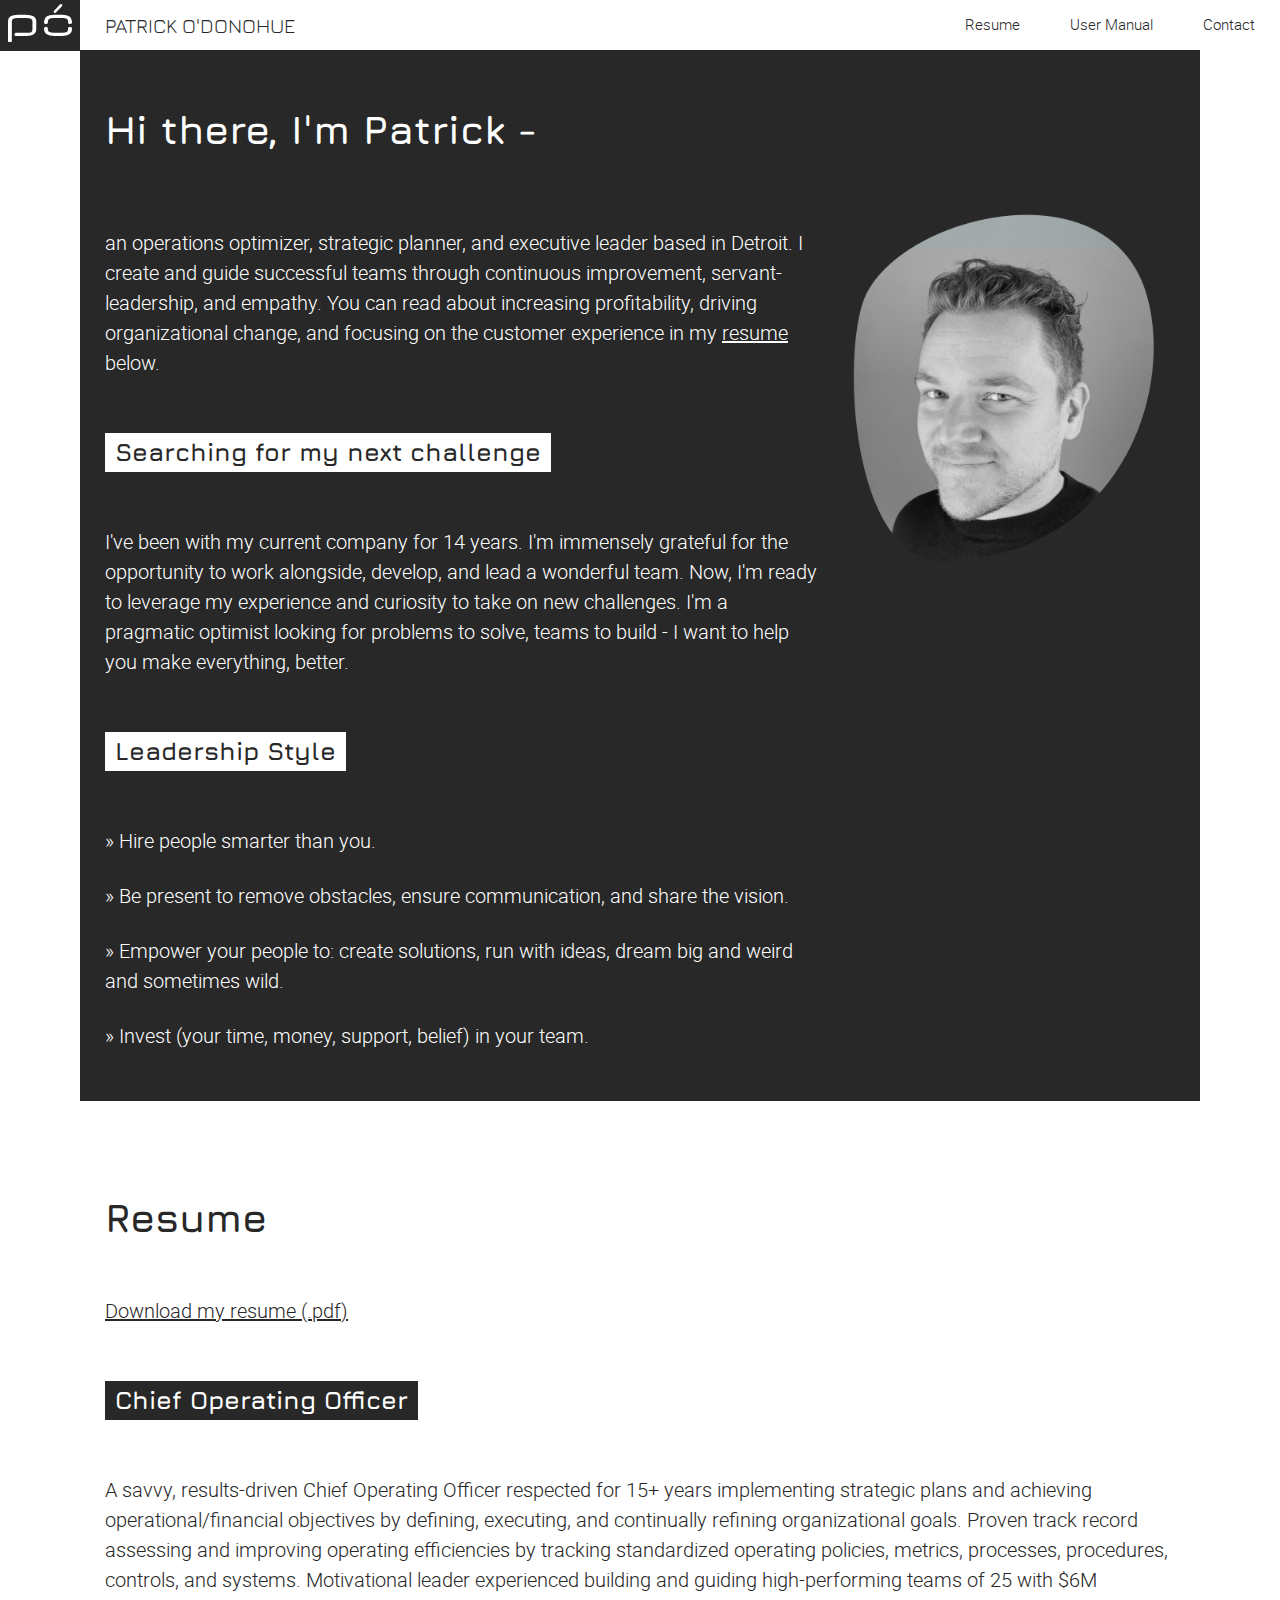
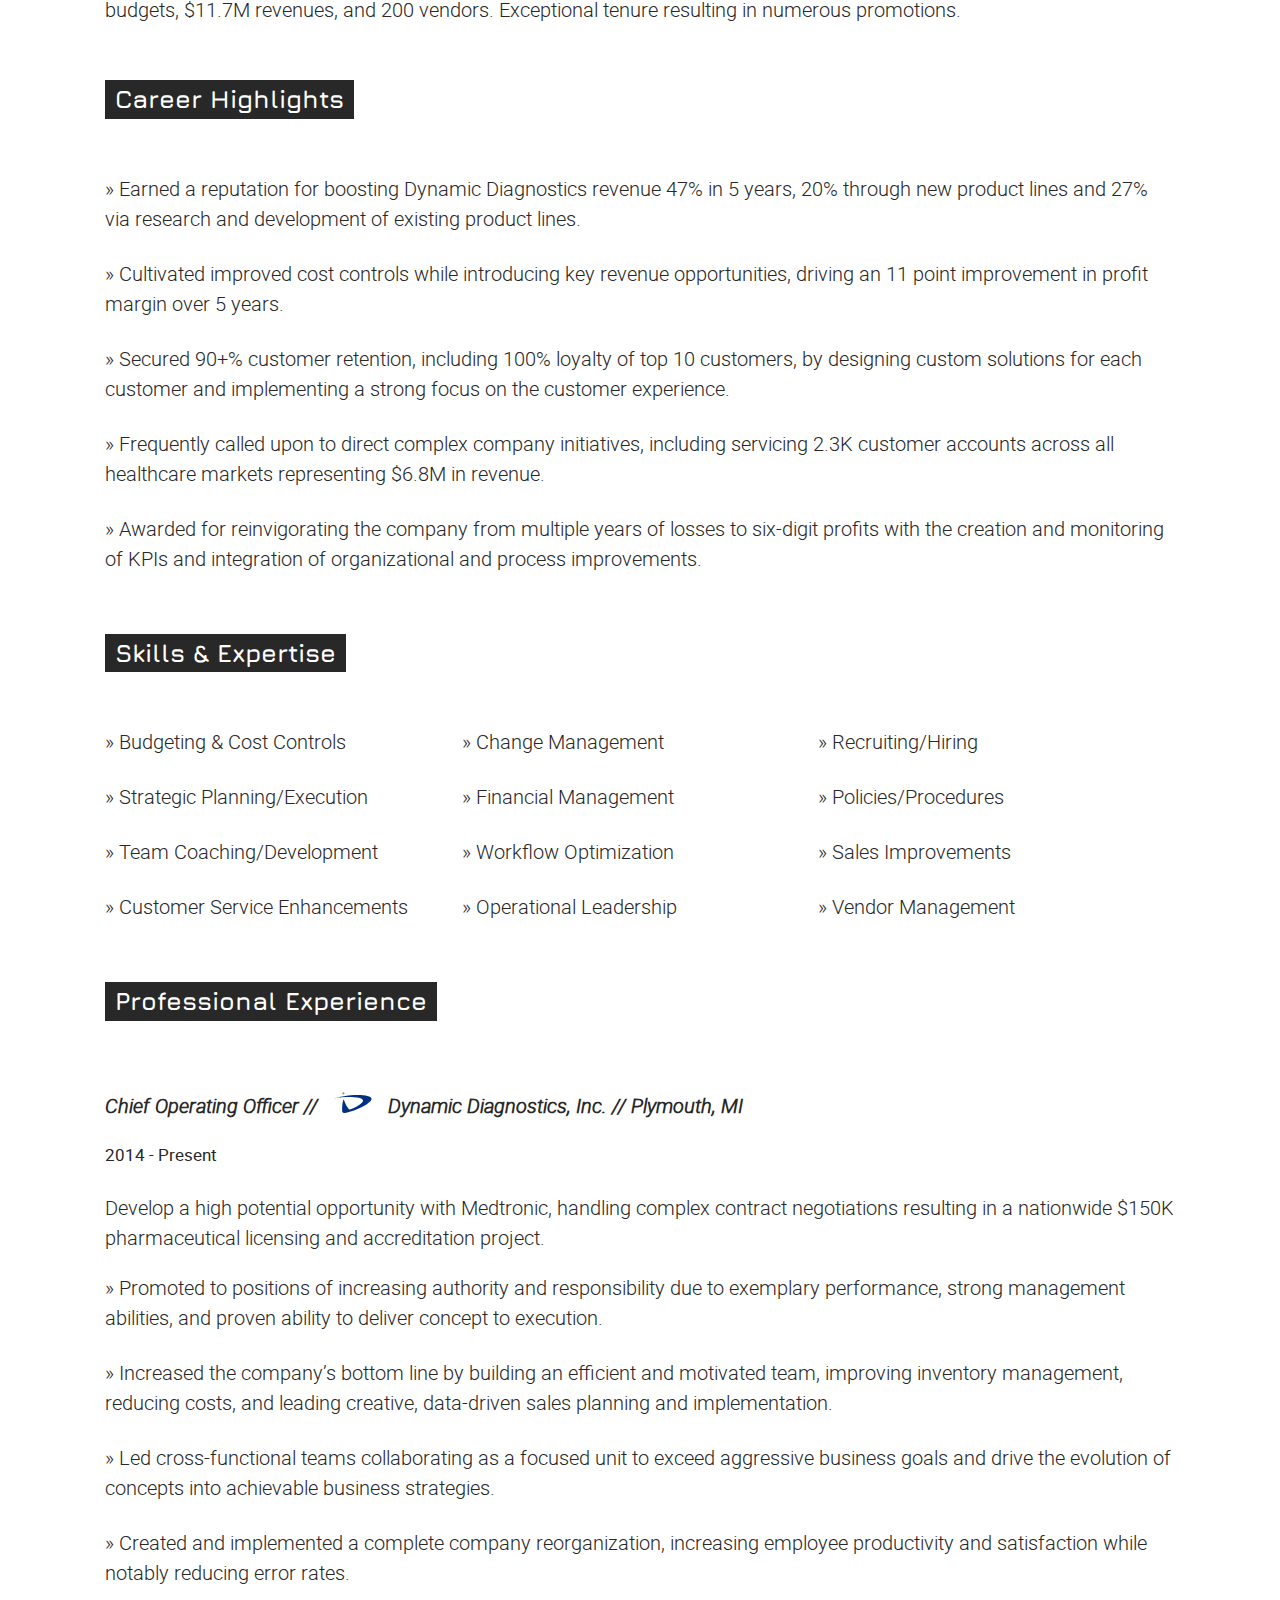
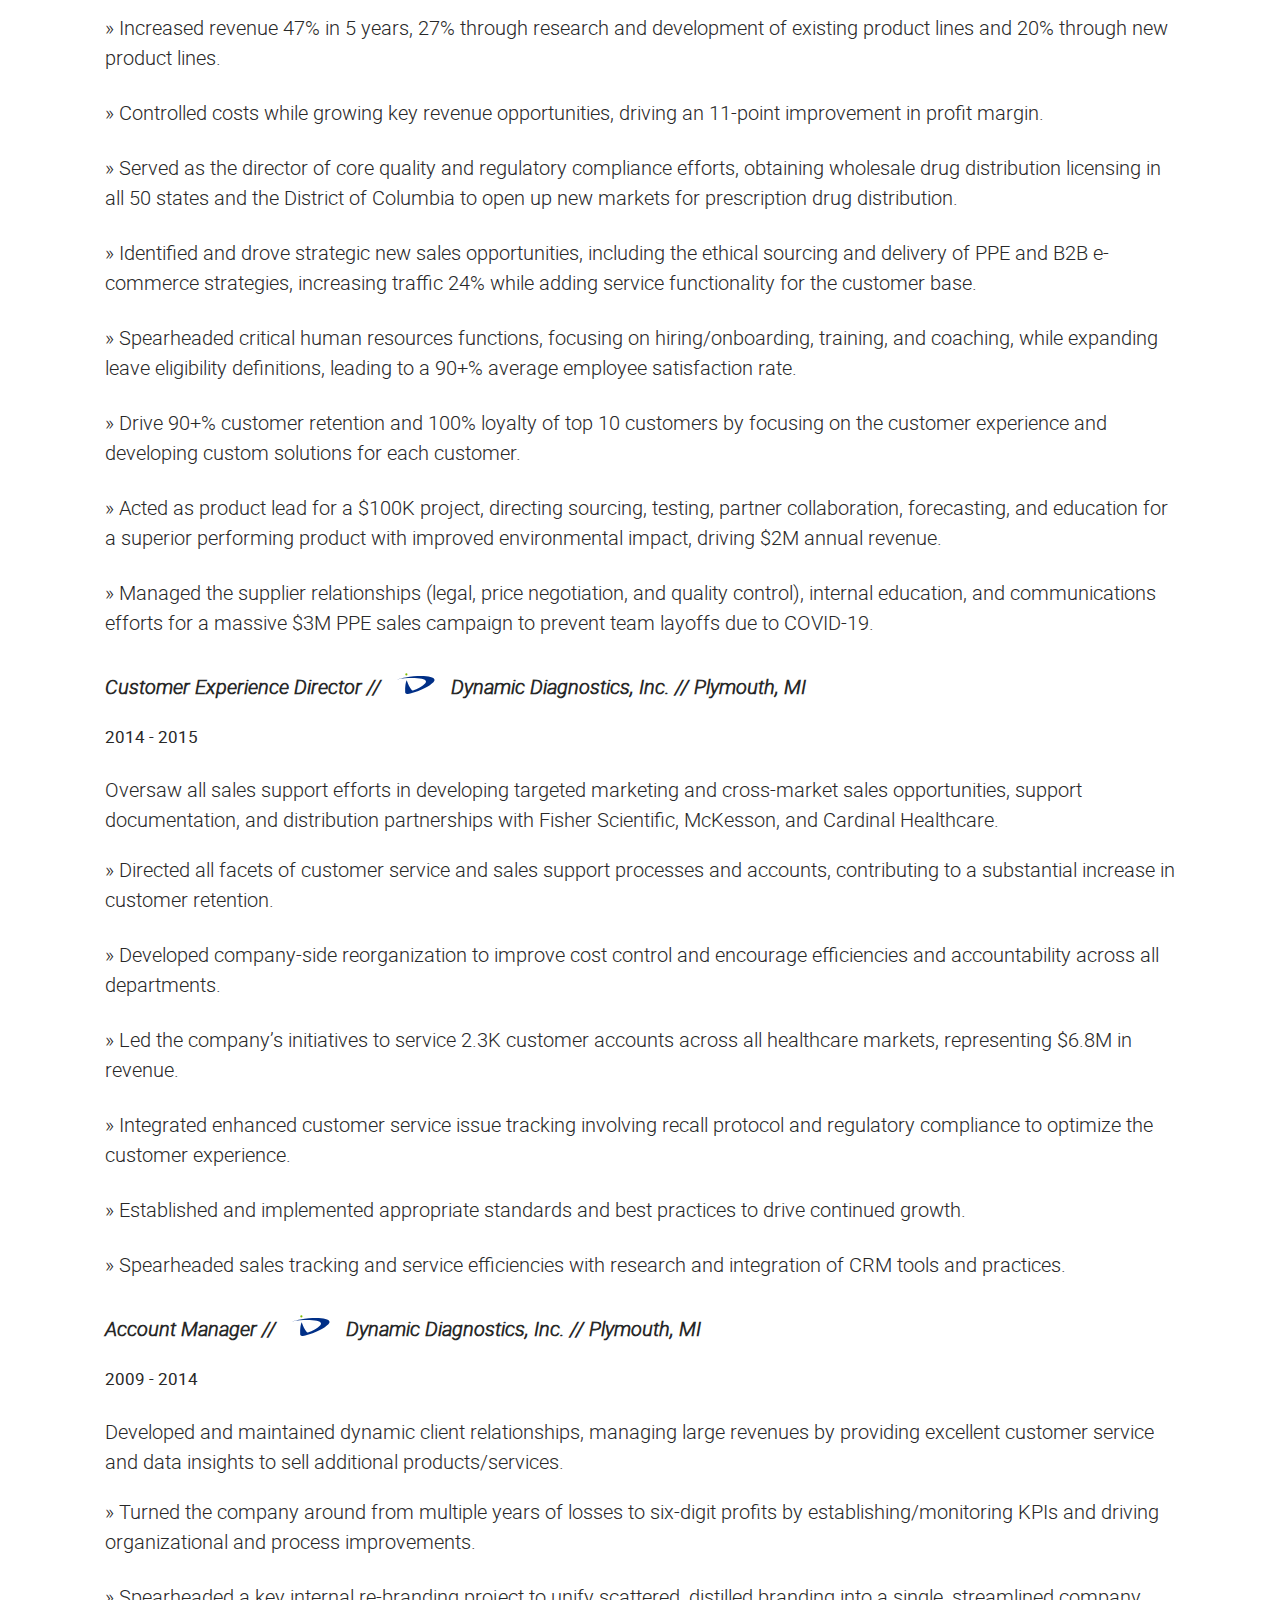
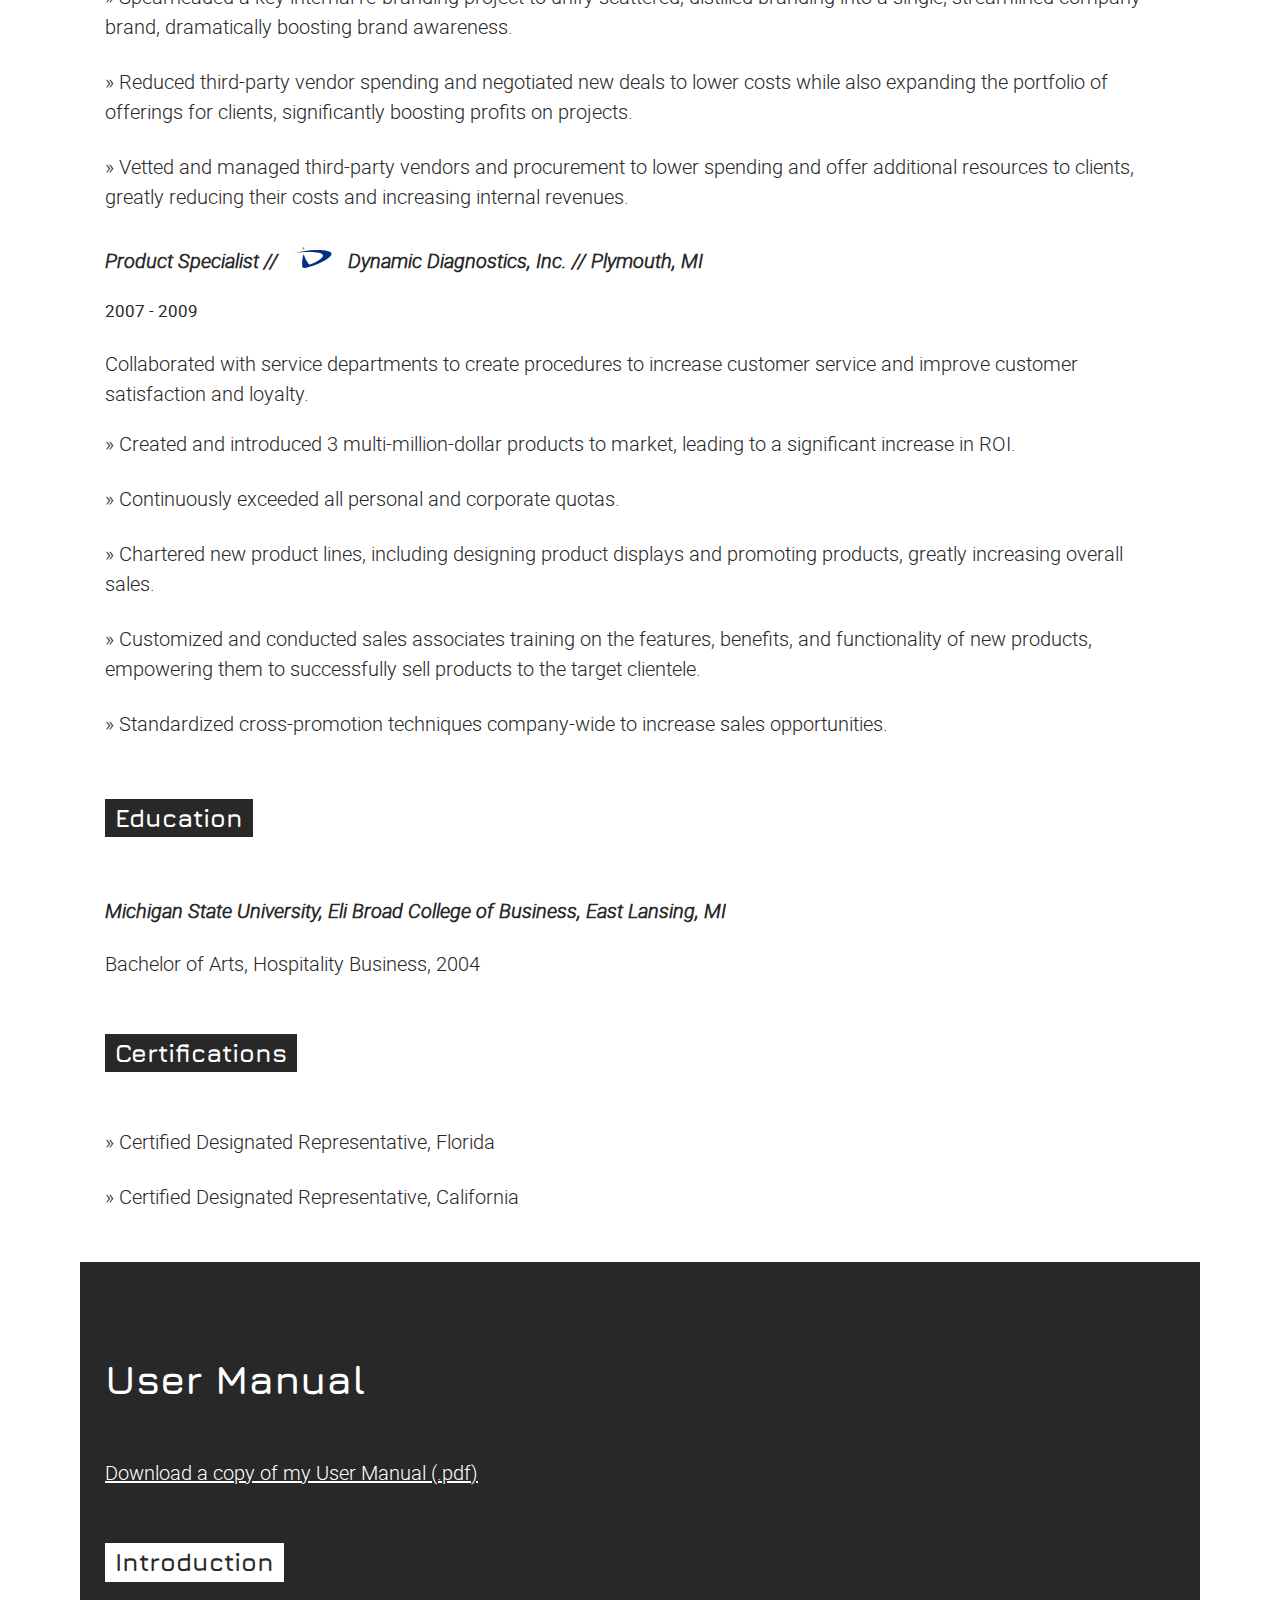
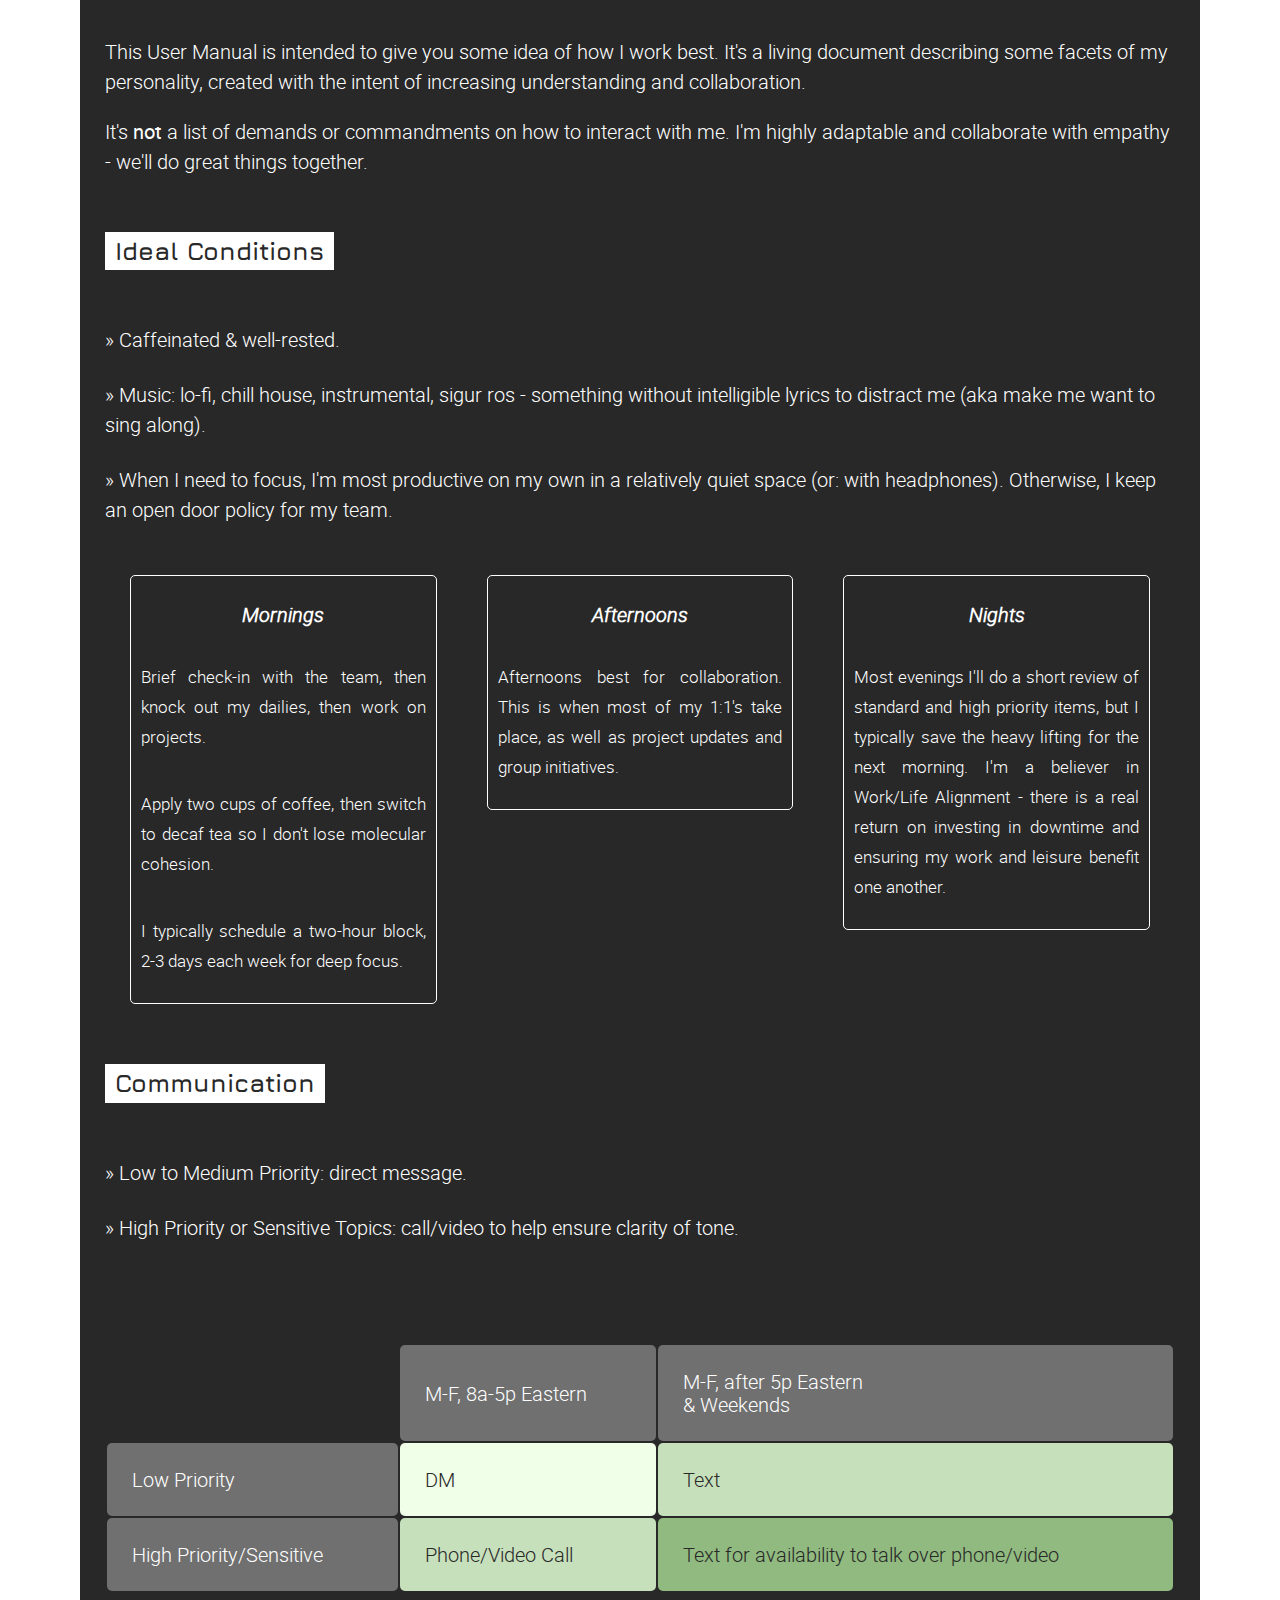
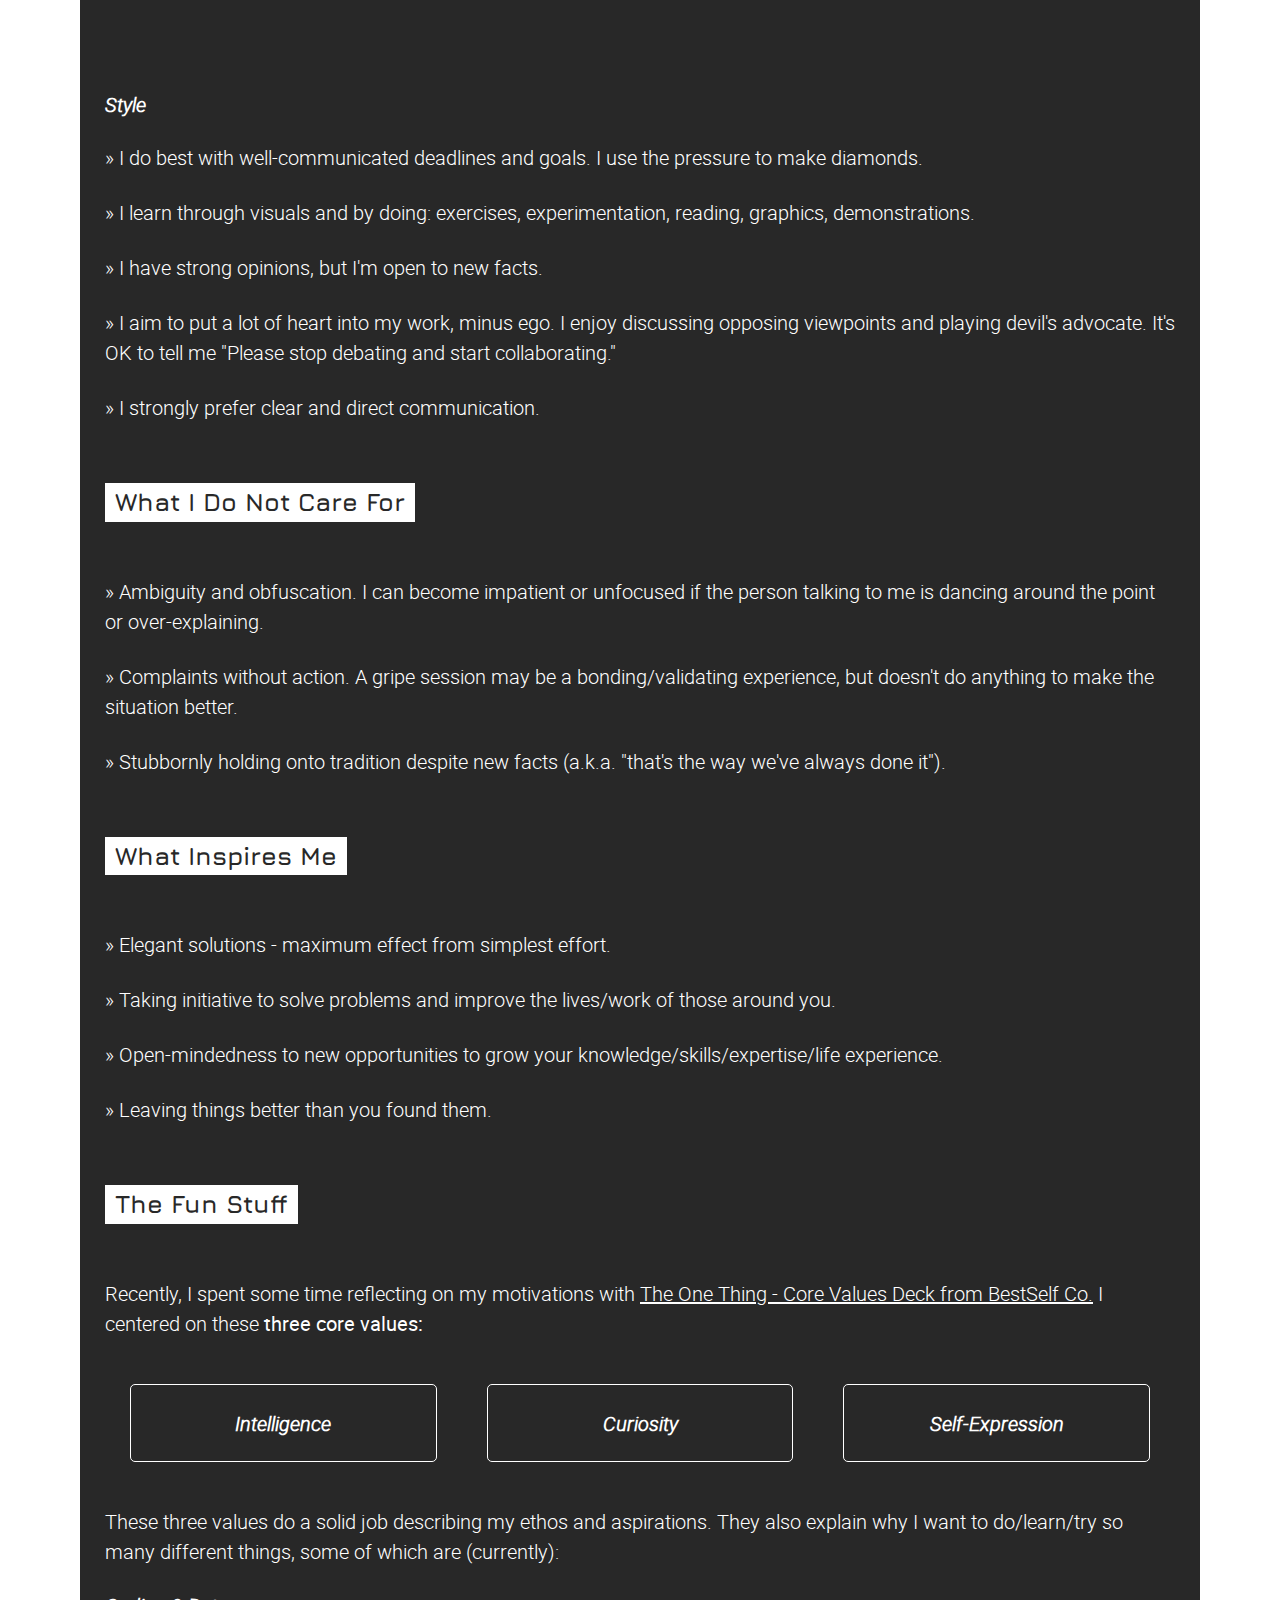
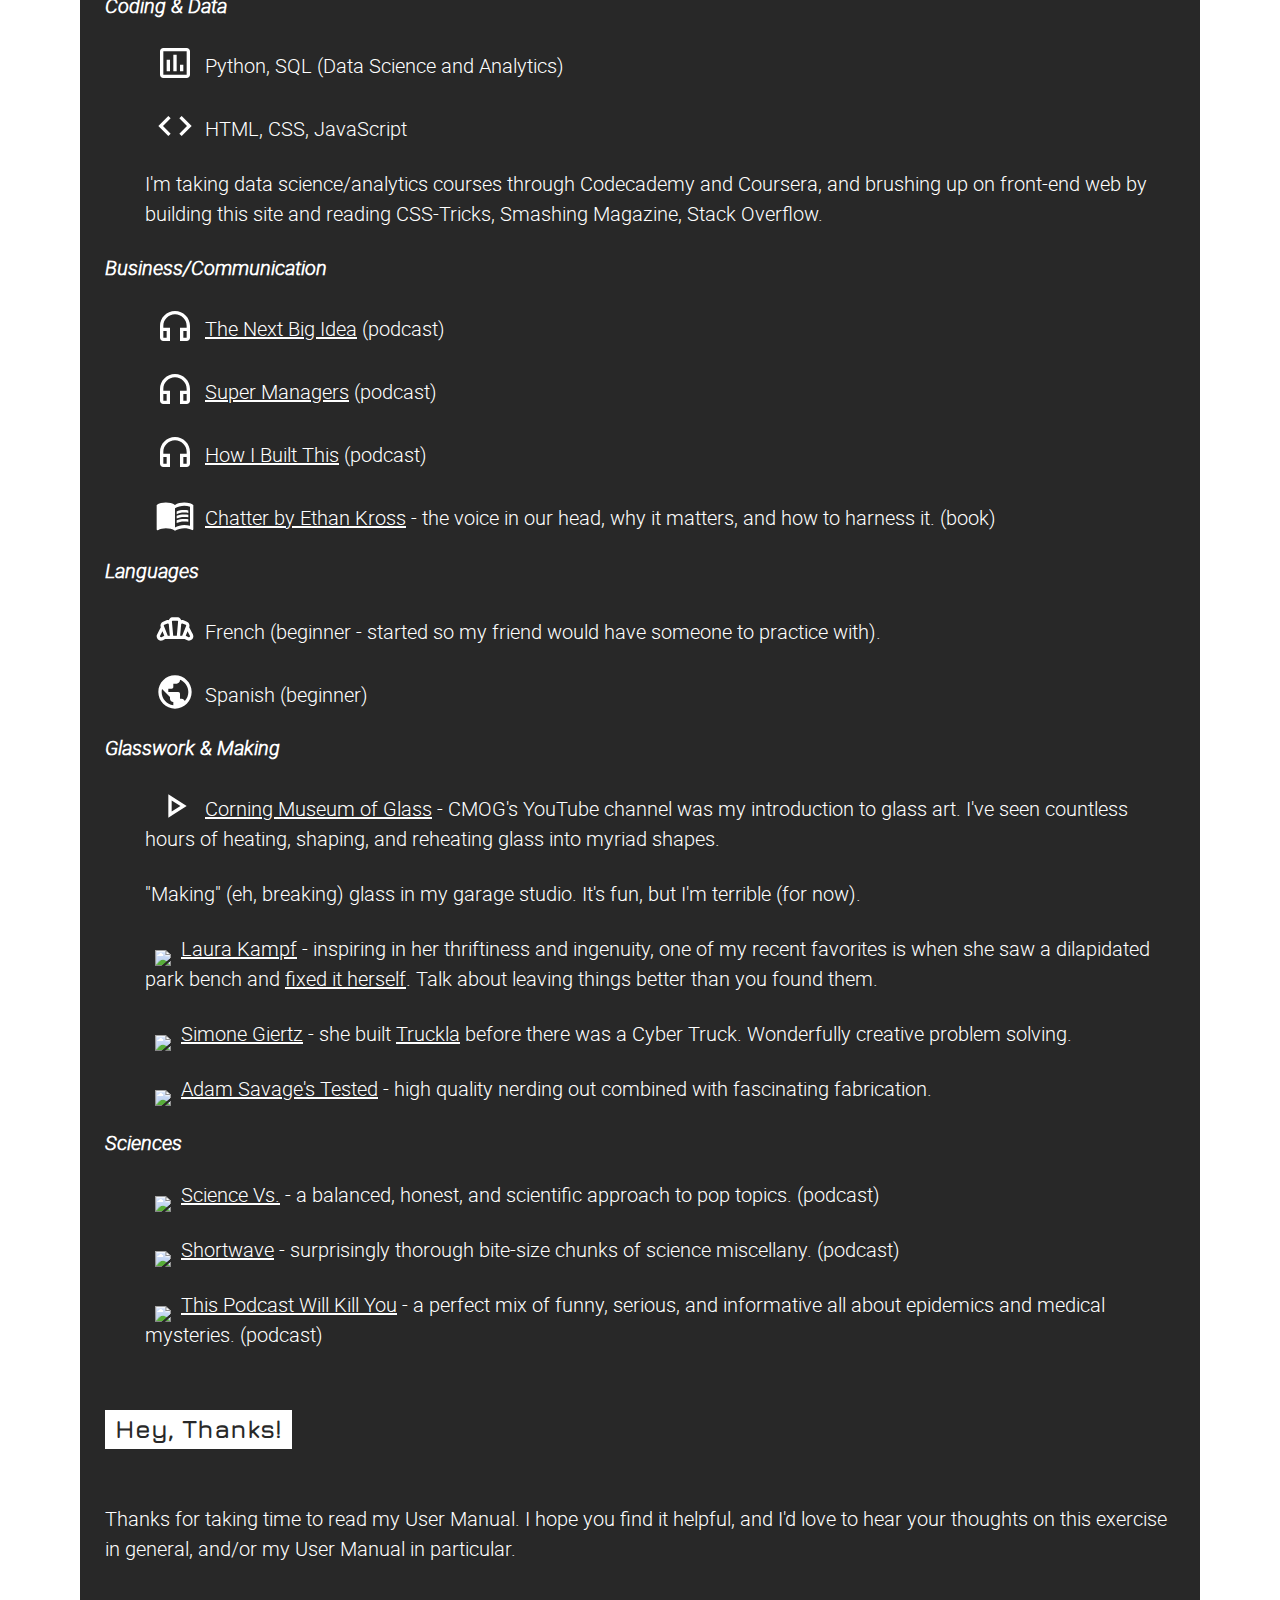
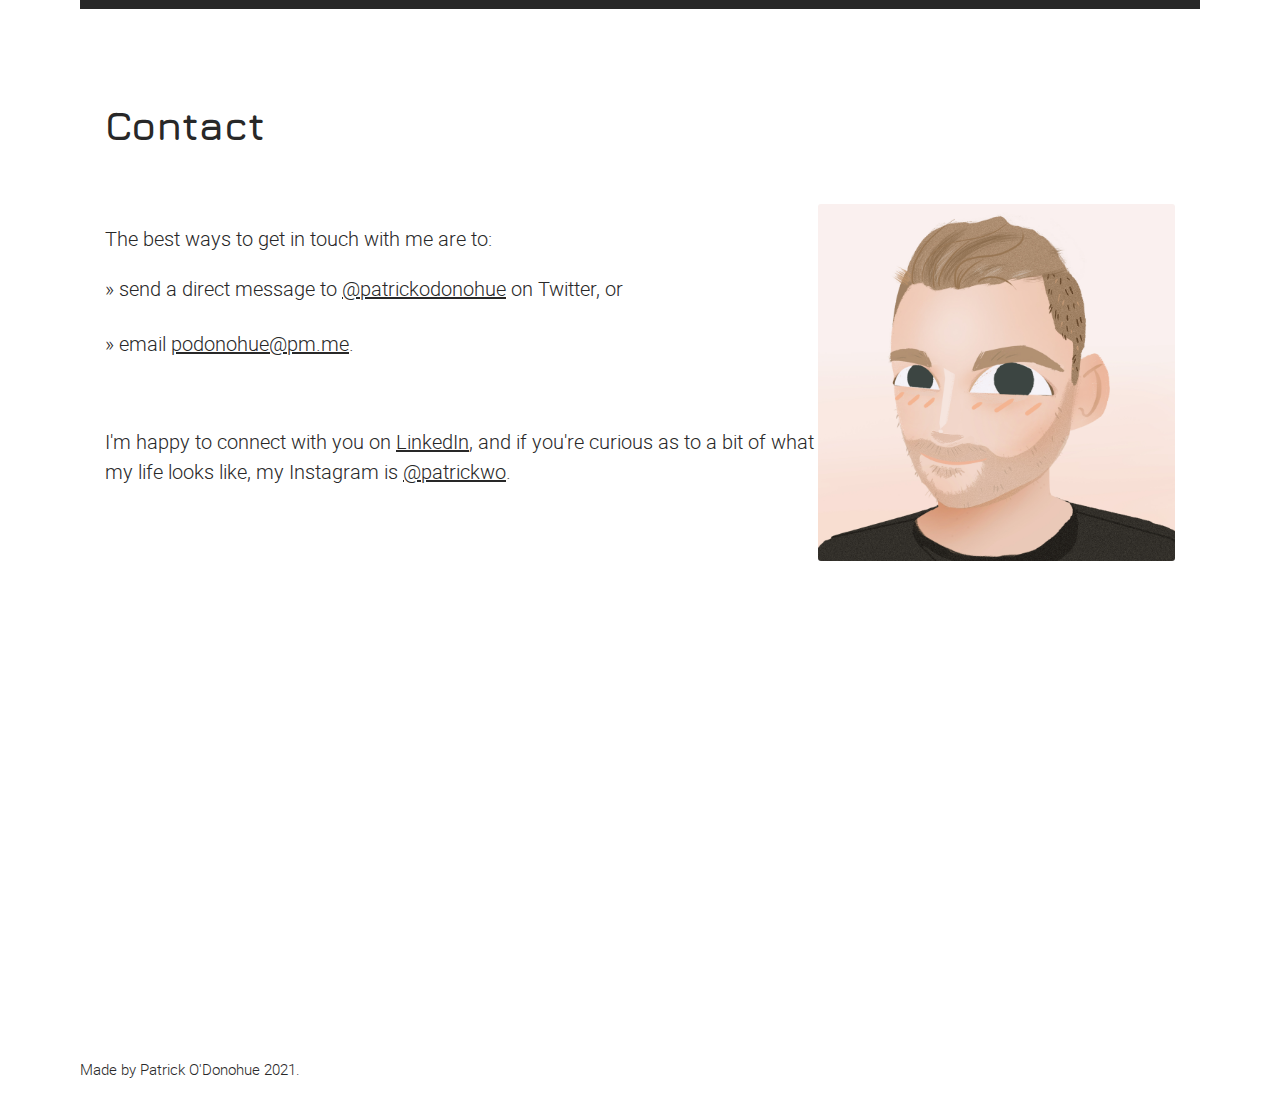
==== commit 35cf86bf: "." ====
--- a/index.html
+++ b/index.html
@@ -401,7 +401,7 @@
           	<li><a href="https://www.youtube.com/user/corningmuseumofglass" target="_blank"><img src="resources/images/play_arrow_white_24dp.svg" class="inline-img">Corning Museum of Glass</a> - CMOG's YouTube channel was my introduction to glass art. I've seen countless hours of heating, shaping, and reheating glass into myriad shapes.</li>
             <li>"Making" (eh, breaking) glass in my garage studio. It's fun, but I'm terrible (for now).</li>
           	<li><a href="https://www.youtube.com/channel/UCRix1GJvSBNDpEFY561eSzw" target="_blank"><img src="resources/images/play_arrow_white_24dp.jpg" class="inline-img">Laura Kampf</a> - inspiring in her thriftiness and ingenuity, one of my recent favorites is when she saw a dilapidated park bench and <a href="https://www.youtube.com/watch?v=RbQGLaLDEA4">fixed it herself</a>. Talk about leaving things better than you found them.</li>
-            <li><a href="https://www.youtube.com/channel/UC3KEoMzNz8eYnwBC34RaKCQ" target="_blank"><img src="resources/images/play_arrow_white_24dp.jpg" class="inline-img">Simone Giertz</a> - she built <a href="https://youtu.be/jKv_N0IDS2A">Truckla</a> before there was a Cyber Truck. Wondefully creative problem solving.</li>
+            <li><a href="https://www.youtube.com/channel/UC3KEoMzNz8eYnwBC34RaKCQ" target="_blank"><img src="resources/images/play_arrow_white_24dp.jpg" class="inline-img">Simone Giertz</a> - she built <a href="https://youtu.be/jKv_N0IDS2A">Truckla</a> before there was a Cyber Truck. Wonderfully creative problem solving.</li>
             <li><a href="https://www.youtube.com/channel/UCiDJtJKMICpb9B1qf7qjEOA" target="_blank"><img src="resources/images/play_arrow_white_24dp.jpg" class="inline-img">Adam Savage's Tested</a> - high quality nerding out combined with fascinating fabrication.</li>
           </ul>
           <ul class="nodec">
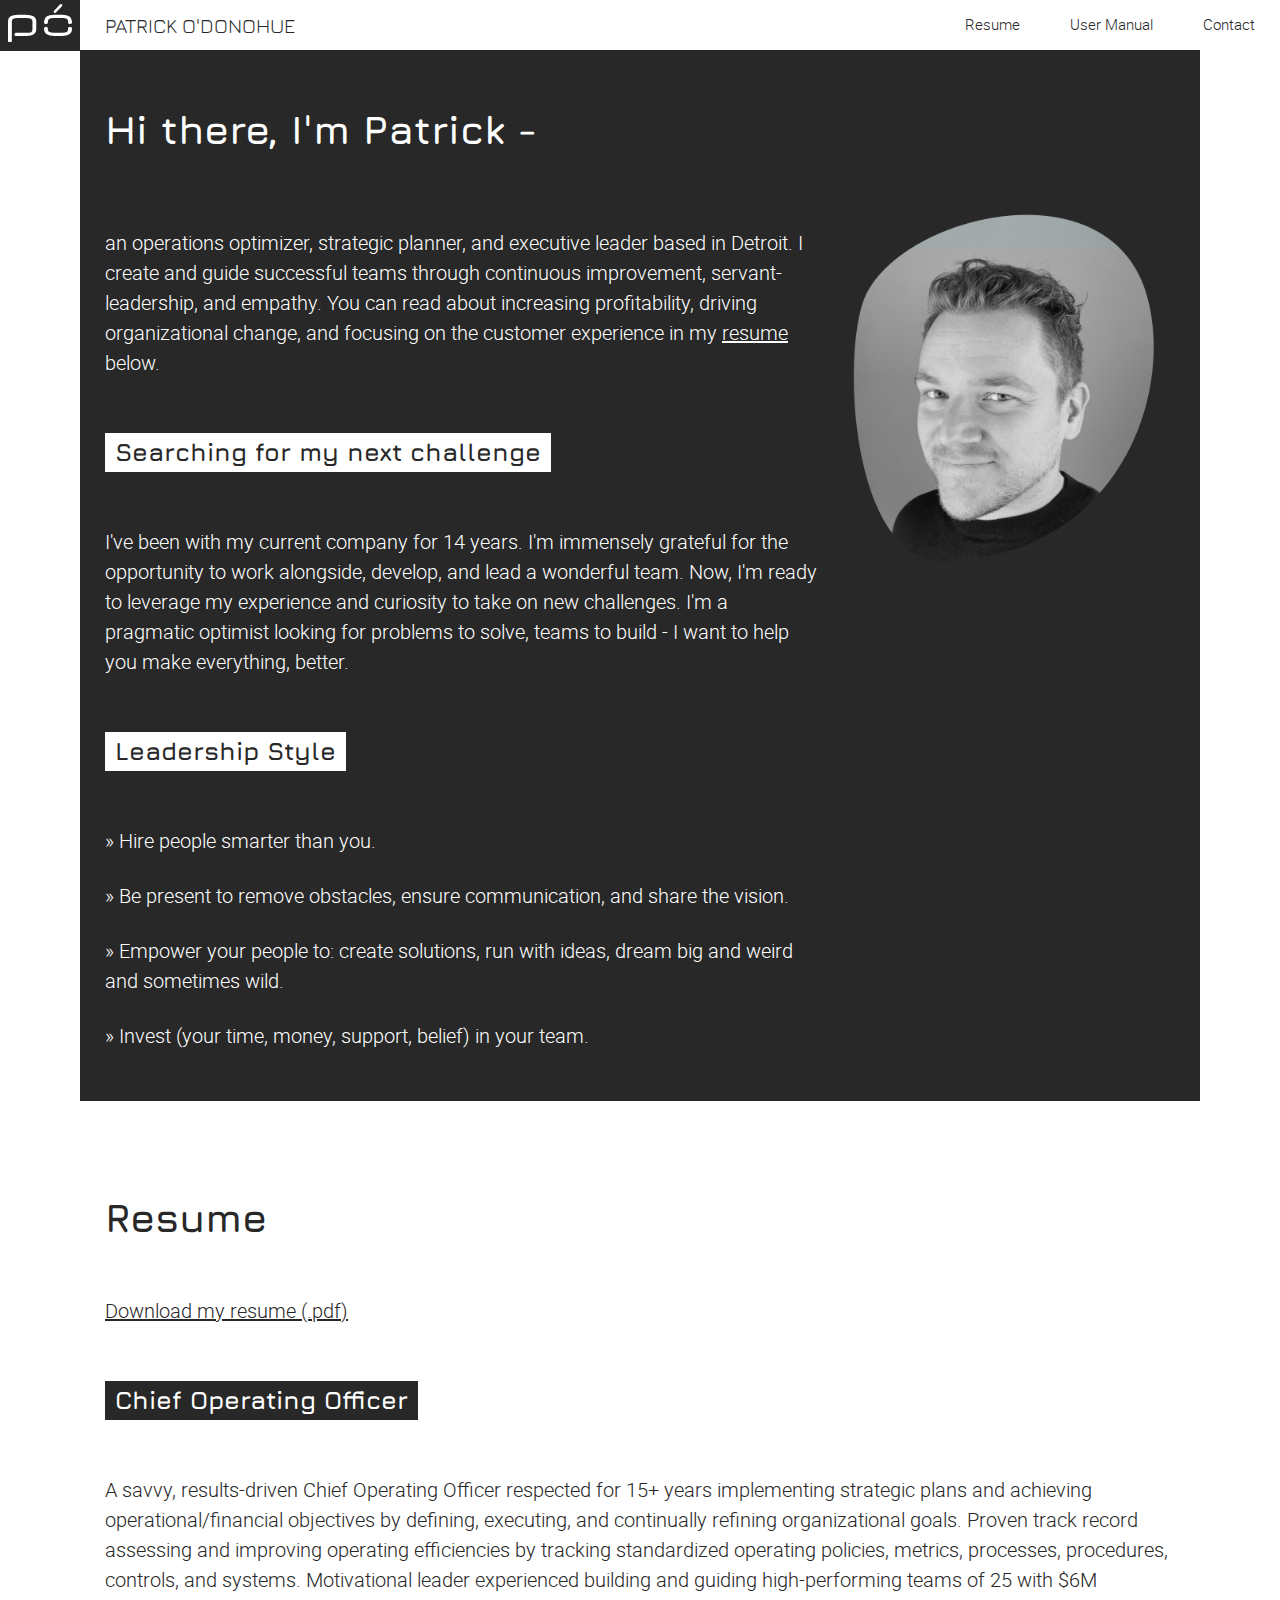
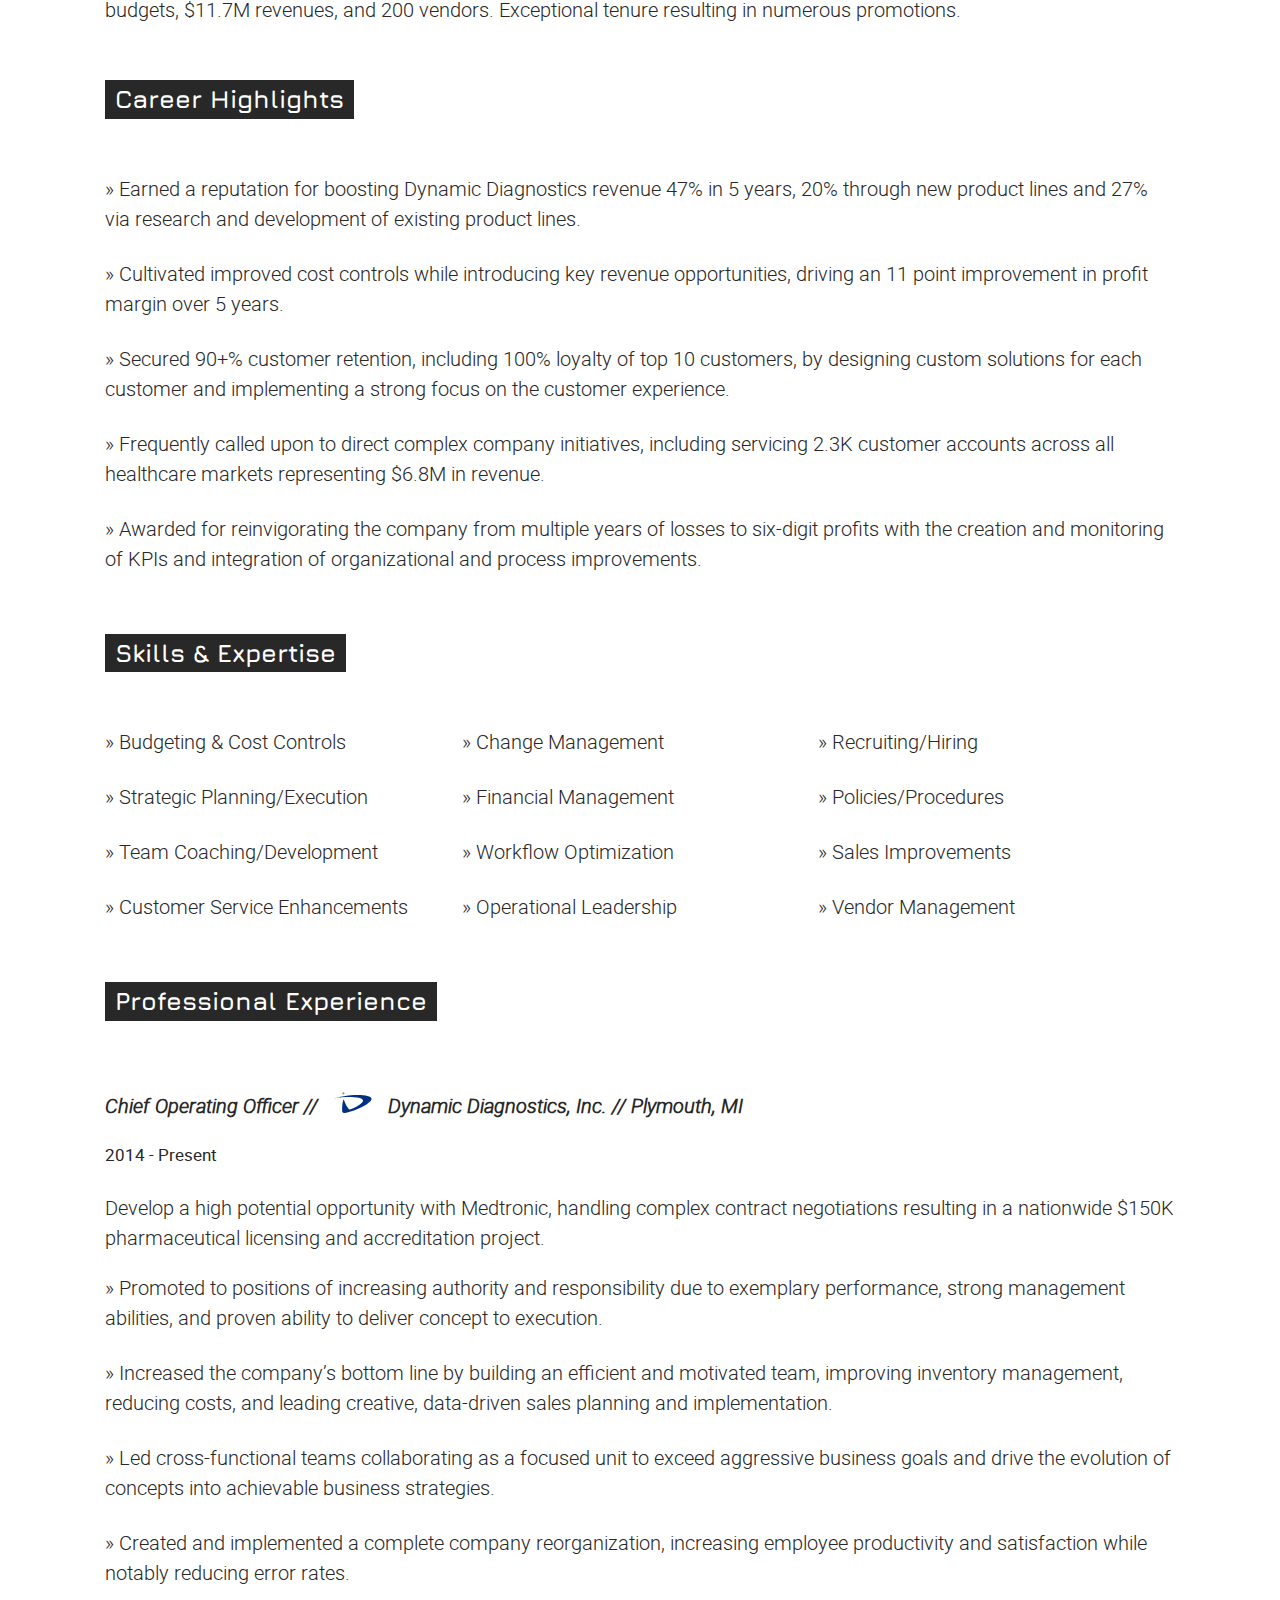
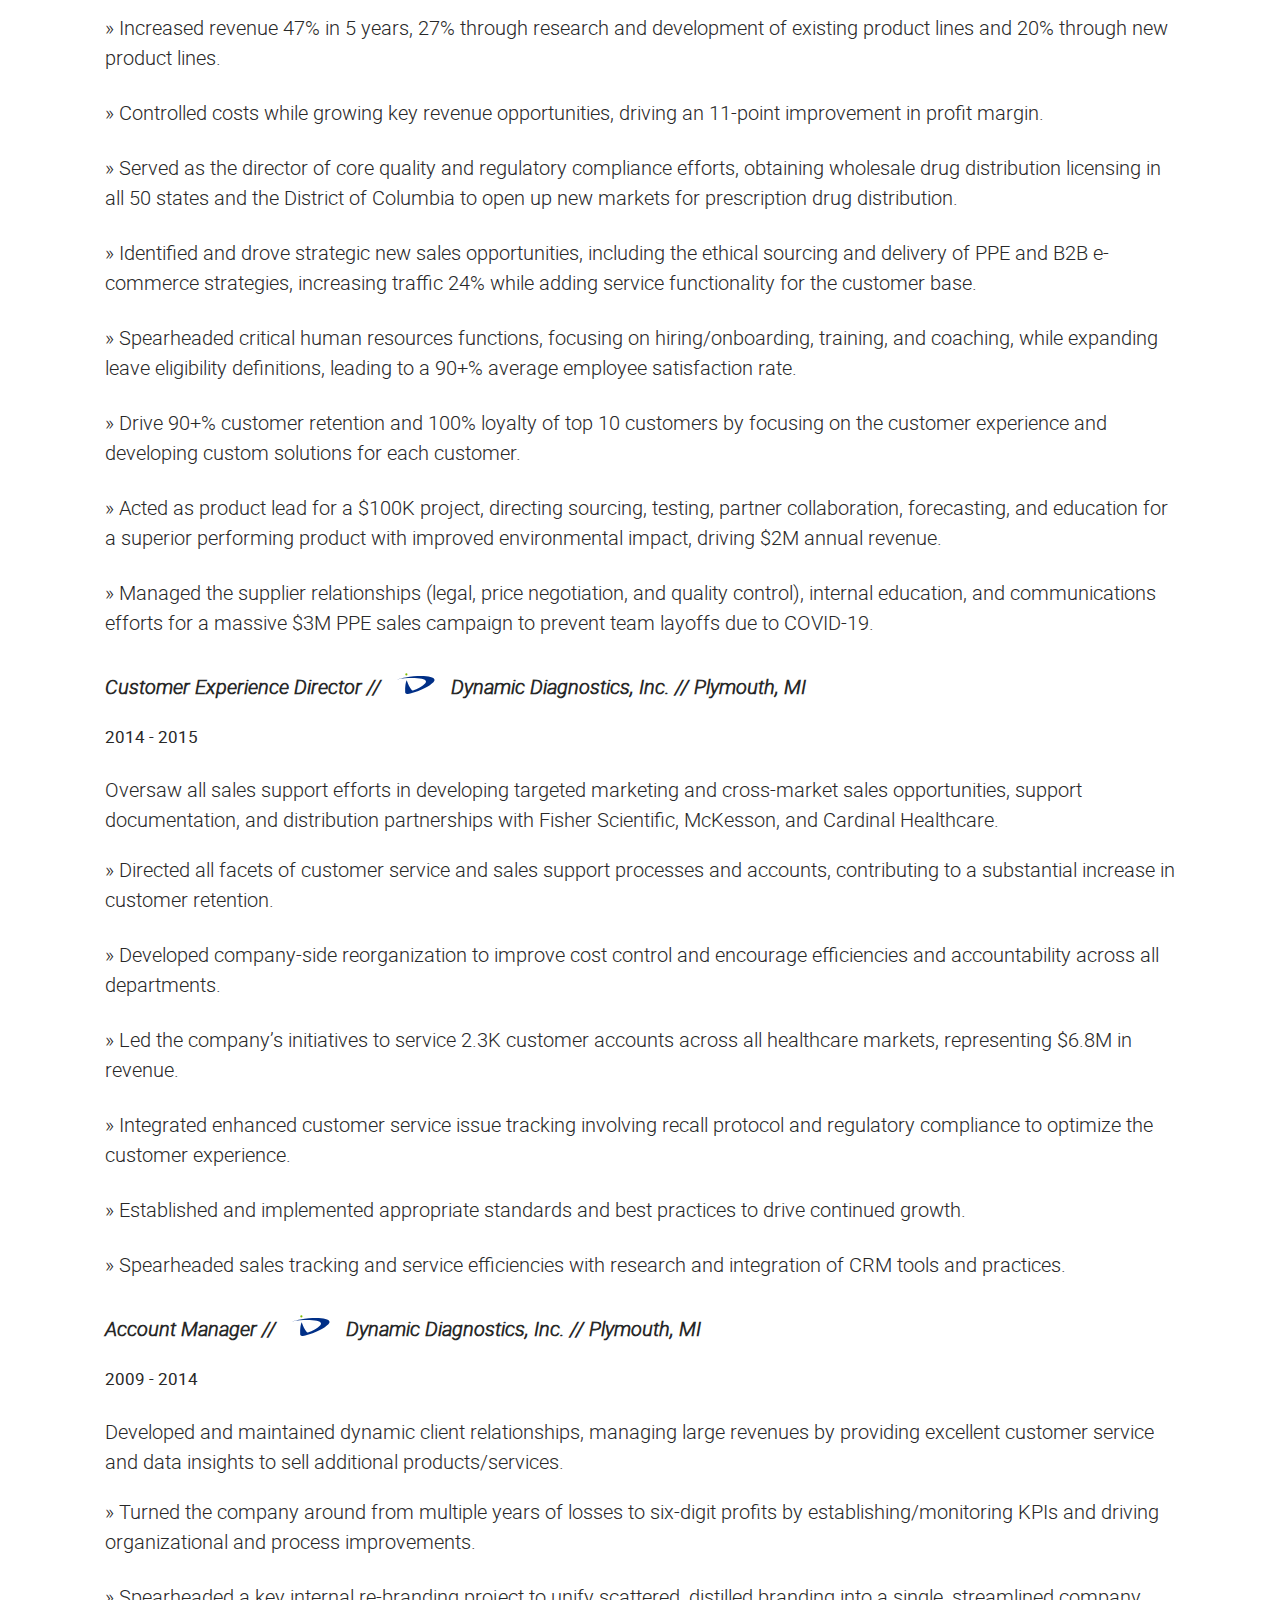
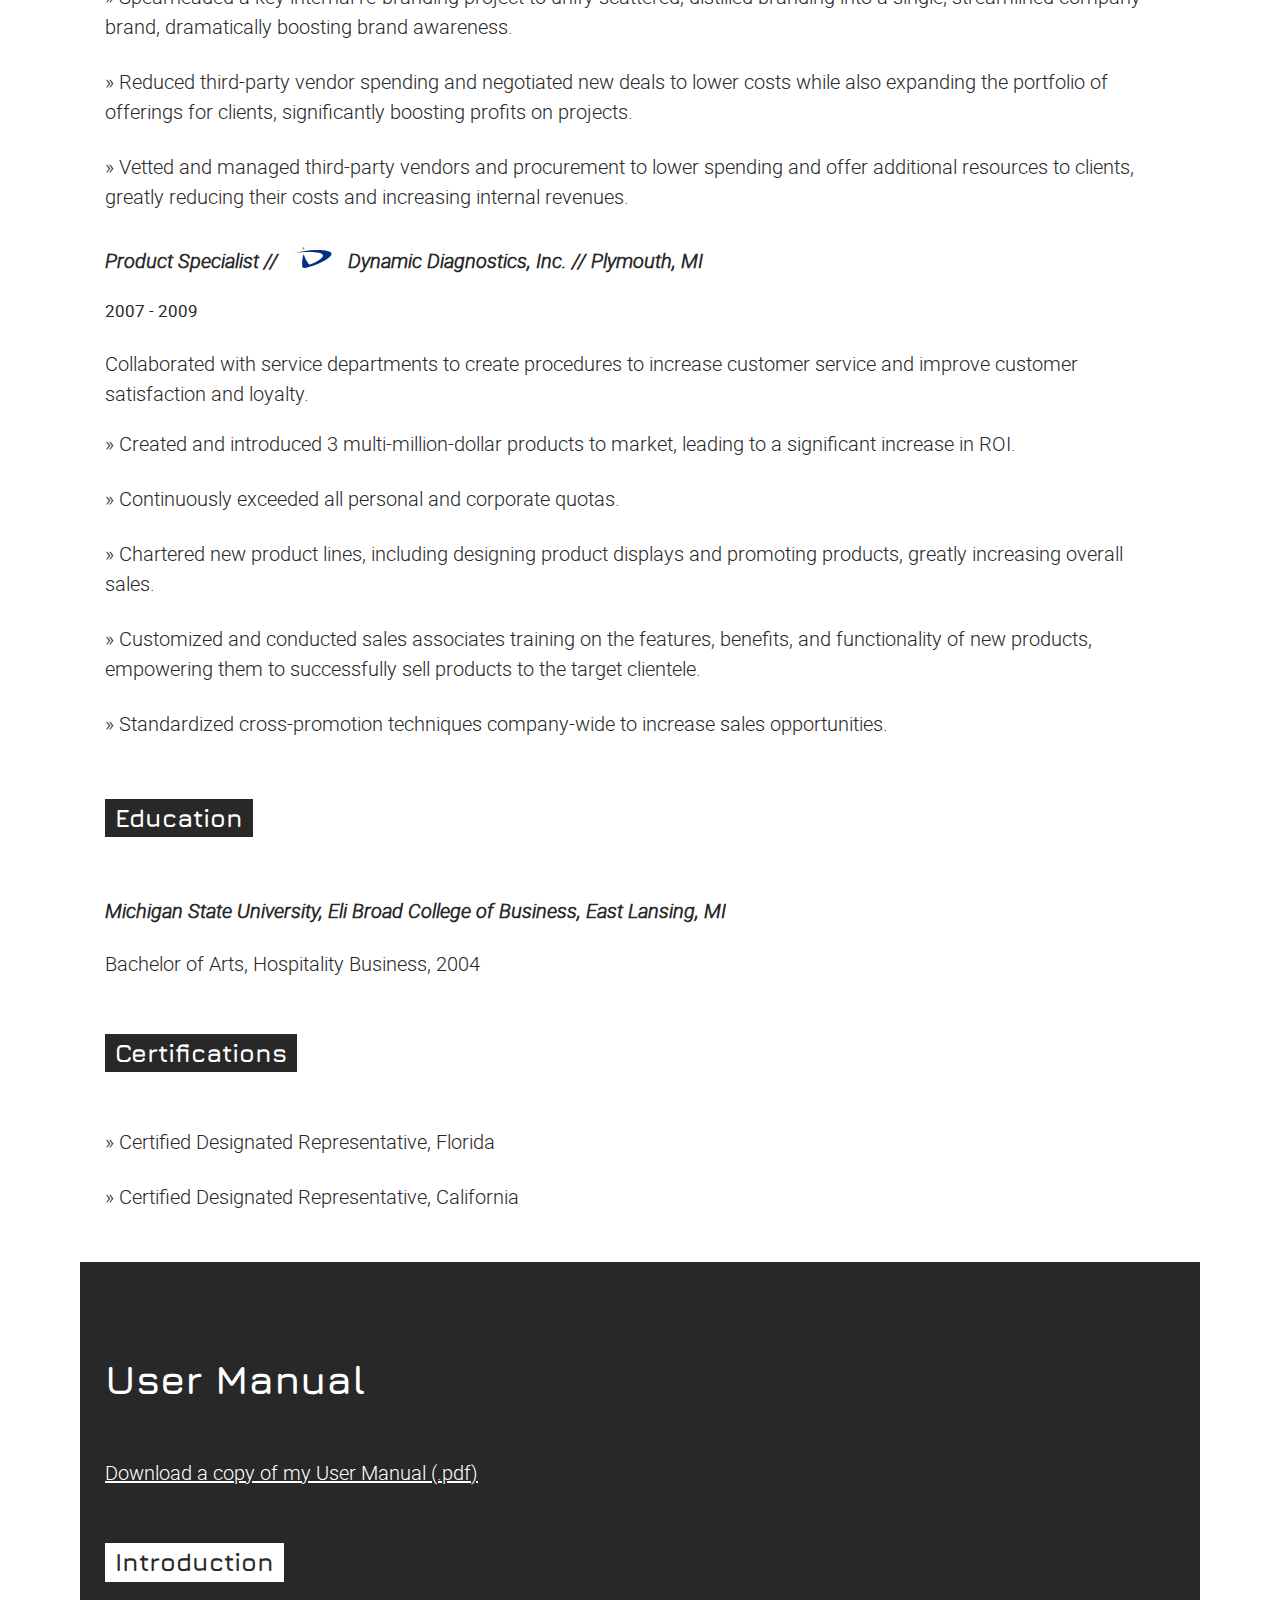
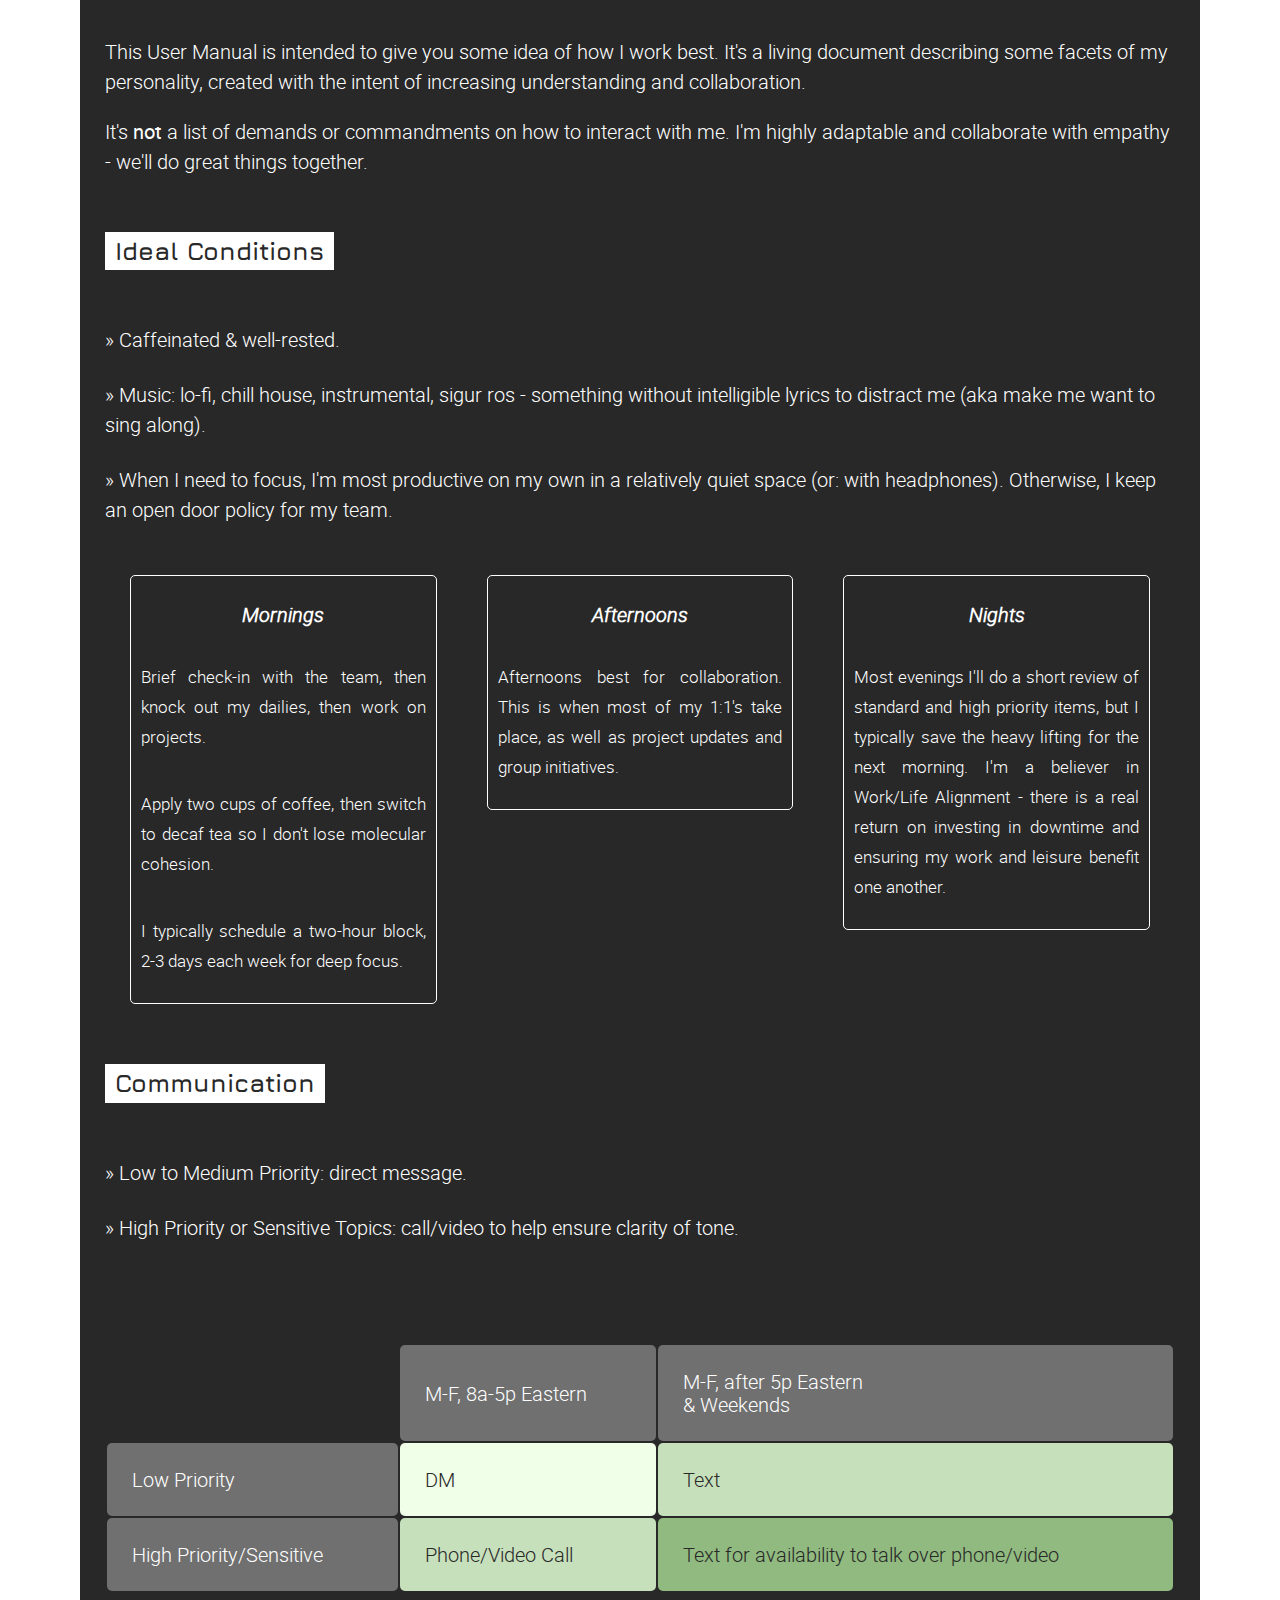
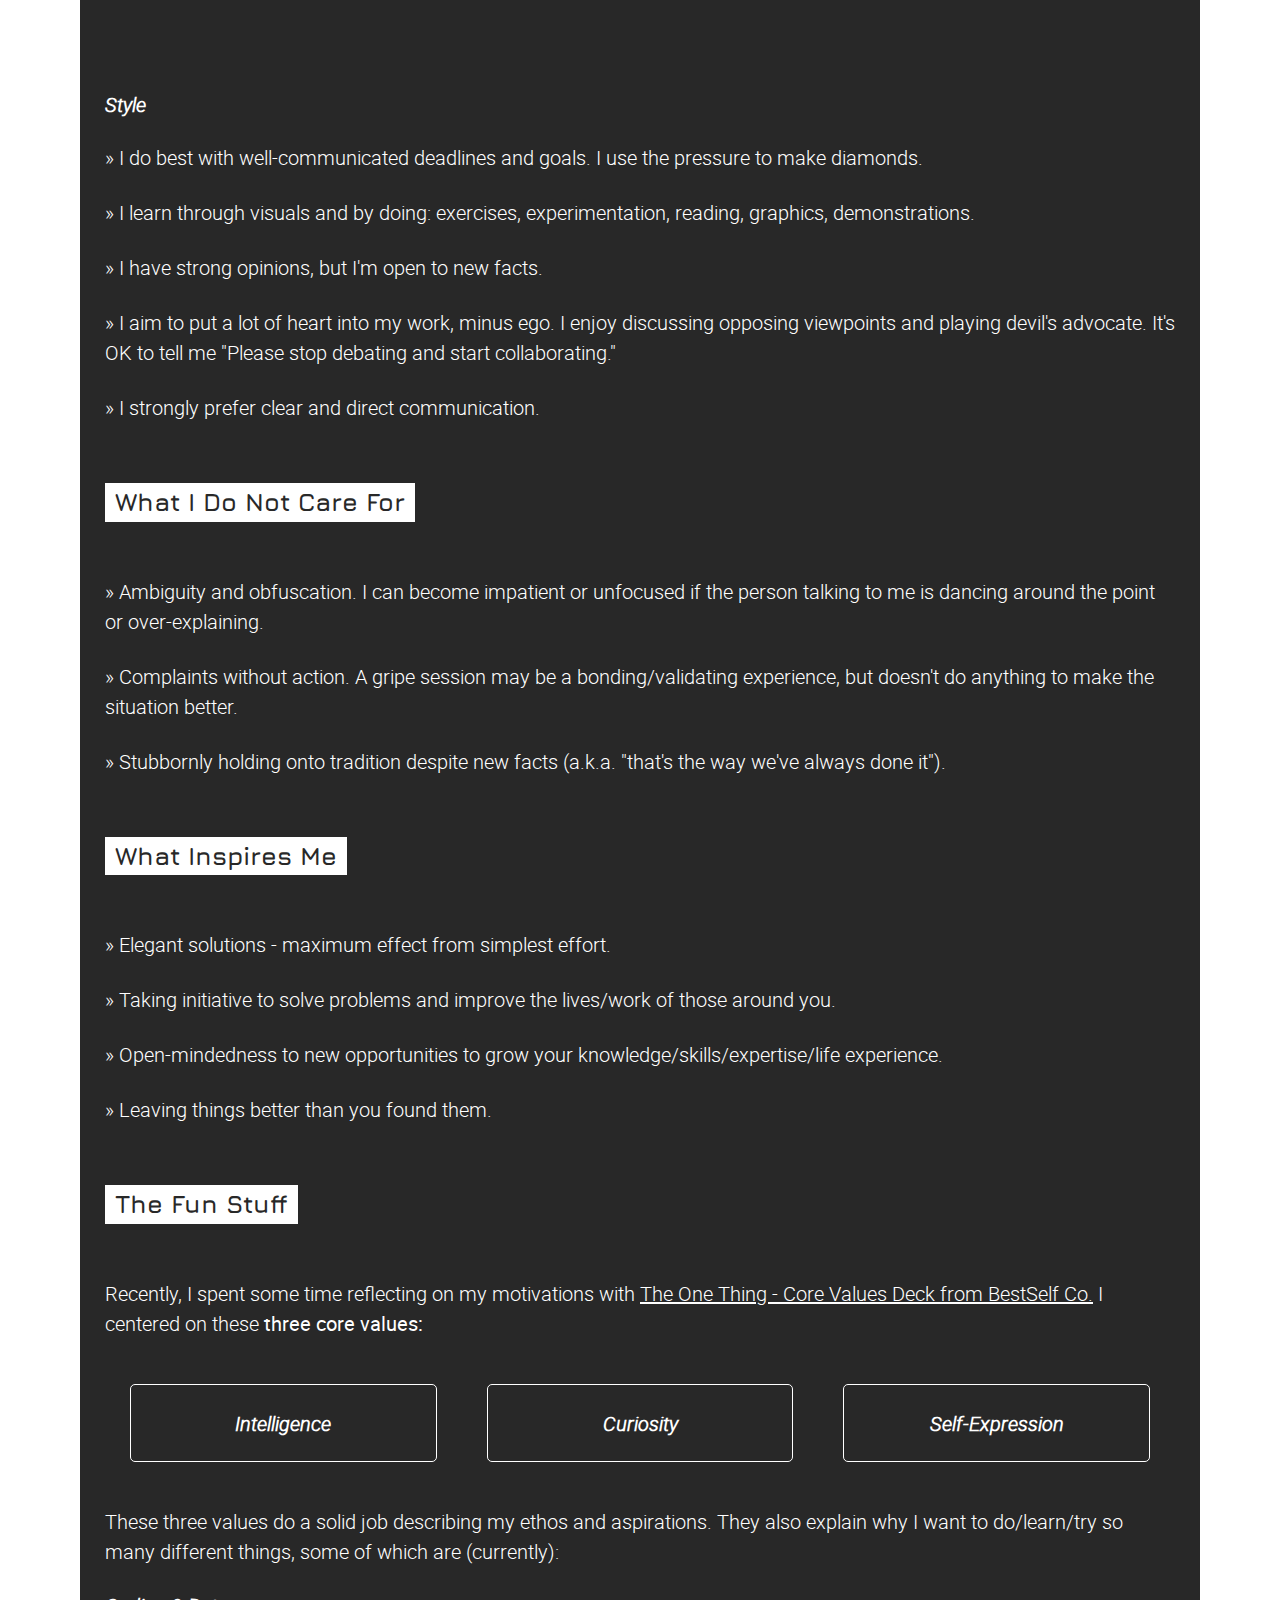
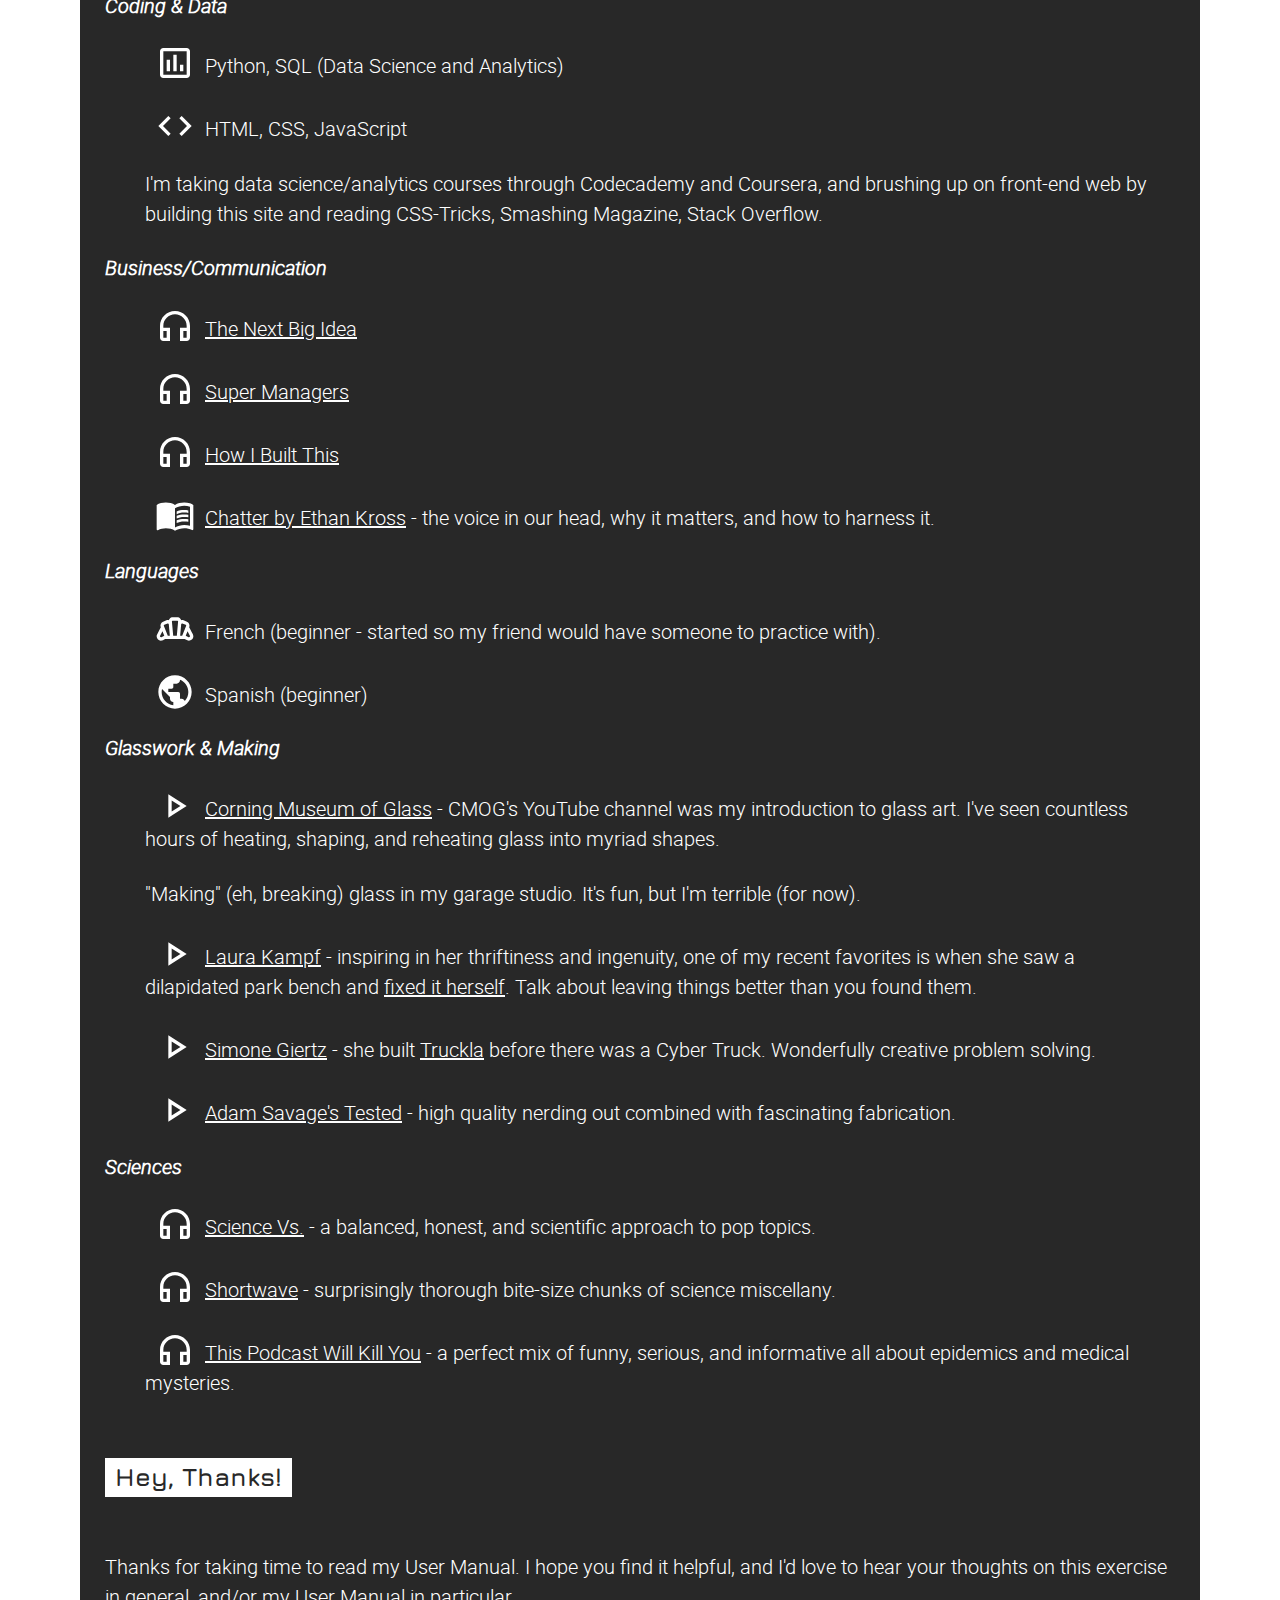
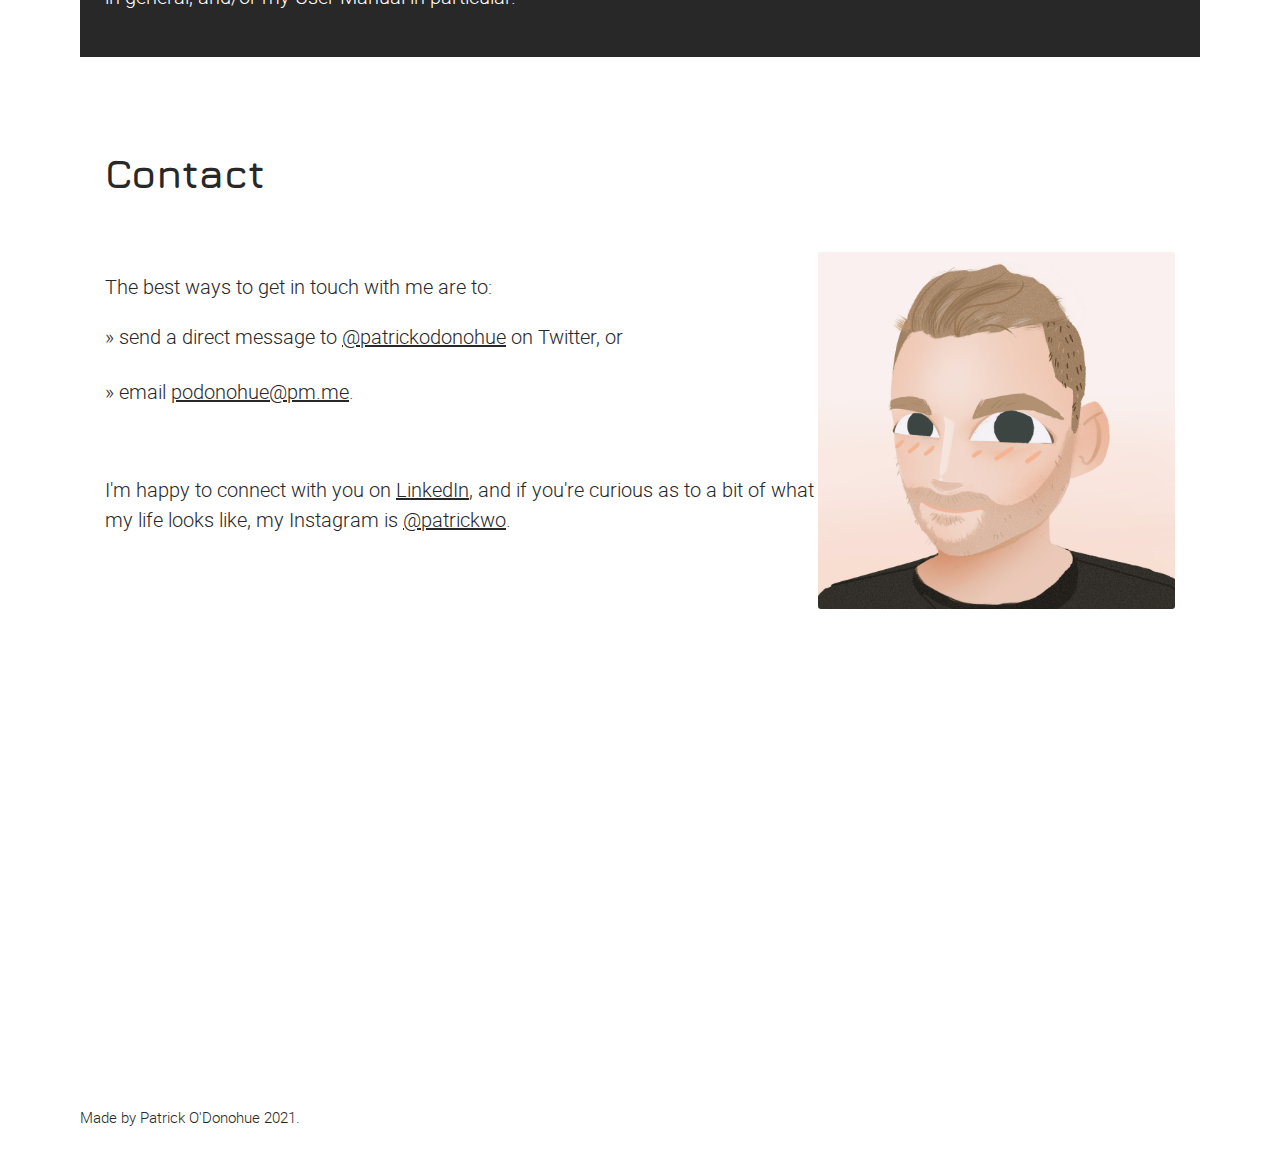
==== commit d7ad5daa: "." ====
--- a/index.html
+++ b/index.html
@@ -386,10 +386,10 @@
           </ul>
           <ul class="nodec">
             <h4>Business/Communication</h4>
-            <li><a href="https://wondery.com/shows/the-next-big-idea/" target=""><img src="resources/images/headphones_white_24dp.svg" class="inline-img">The Next Big Idea</a> (podcast)</li>
-            <li><a href="https://fellow.app/supermanagers/" target="_blank"><img src="resources/images/headphones_white_24dp.svg" class="inline-img">Super Managers</a> (podcast)</li>
-            <li><a href="https://www.npr.org/podcasts/510313/how-i-built-this" target="_blank"><img src="resources/images/headphones_white_24dp.svg" class="inline-img">How I Built This</a> (podcast)</li>
-            <li><a href="https://www.penguinrandomhouse.com/books/575664/chatter-by-ethan-kross/" target="_blank"><img src="resources/images/menu_book_white_24dp.svg" class="inline-img">Chatter by Ethan Kross</a> - the voice in our head, why it matters, and how to harness it. (book)</li>
+            <li><a href="https://wondery.com/shows/the-next-big-idea/" target=""><img src="resources/images/headphones_white_24dp.svg" class="inline-img">The Next Big Idea</a></li>
+            <li><a href="https://fellow.app/supermanagers/" target="_blank"><img src="resources/images/headphones_white_24dp.svg" class="inline-img">Super Managers</a></li>
+            <li><a href="https://www.npr.org/podcasts/510313/how-i-built-this" target="_blank"><img src="resources/images/headphones_white_24dp.svg" class="inline-img">How I Built This</a></li>
+            <li><a href="https://www.penguinrandomhouse.com/books/575664/chatter-by-ethan-kross/" target="_blank"><img src="resources/images/menu_book_white_24dp.svg" class="inline-img">Chatter by Ethan Kross</a> - the voice in our head, why it matters, and how to harness it.</li>
           </ul>
           <ul class="nodec">
 						<h4>Languages</h4>
@@ -400,15 +400,15 @@
 						<h4>Glasswork &amp; Making</h4>
           	<li><a href="https://www.youtube.com/user/corningmuseumofglass" target="_blank"><img src="resources/images/play_arrow_white_24dp.svg" class="inline-img">Corning Museum of Glass</a> - CMOG's YouTube channel was my introduction to glass art. I've seen countless hours of heating, shaping, and reheating glass into myriad shapes.</li>
             <li>"Making" (eh, breaking) glass in my garage studio. It's fun, but I'm terrible (for now).</li>
-          	<li><a href="https://www.youtube.com/channel/UCRix1GJvSBNDpEFY561eSzw" target="_blank"><img src="resources/images/play_arrow_white_24dp.jpg" class="inline-img">Laura Kampf</a> - inspiring in her thriftiness and ingenuity, one of my recent favorites is when she saw a dilapidated park bench and <a href="https://www.youtube.com/watch?v=RbQGLaLDEA4">fixed it herself</a>. Talk about leaving things better than you found them.</li>
-            <li><a href="https://www.youtube.com/channel/UC3KEoMzNz8eYnwBC34RaKCQ" target="_blank"><img src="resources/images/play_arrow_white_24dp.jpg" class="inline-img">Simone Giertz</a> - she built <a href="https://youtu.be/jKv_N0IDS2A">Truckla</a> before there was a Cyber Truck. Wonderfully creative problem solving.</li>
-            <li><a href="https://www.youtube.com/channel/UCiDJtJKMICpb9B1qf7qjEOA" target="_blank"><img src="resources/images/play_arrow_white_24dp.jpg" class="inline-img">Adam Savage's Tested</a> - high quality nerding out combined with fascinating fabrication.</li>
+          	<li><a href="https://www.youtube.com/channel/UCRix1GJvSBNDpEFY561eSzw" target="_blank"><img src="resources/images/play_arrow_white_24dp.svg" class="inline-img">Laura Kampf</a> - inspiring in her thriftiness and ingenuity, one of my recent favorites is when she saw a dilapidated park bench and <a href="https://www.youtube.com/watch?v=RbQGLaLDEA4">fixed it herself</a>. Talk about leaving things better than you found them.</li>
+            <li><a href="https://www.youtube.com/channel/UC3KEoMzNz8eYnwBC34RaKCQ" target="_blank"><img src="resources/images/play_arrow_white_24dp.svg" class="inline-img">Simone Giertz</a> - she built <a href="https://youtu.be/jKv_N0IDS2A">Truckla</a> before there was a Cyber Truck. Wonderfully creative problem solving.</li>
+            <li><a href="https://www.youtube.com/channel/UCiDJtJKMICpb9B1qf7qjEOA" target="_blank"><img src="resources/images/play_arrow_white_24dp.svg" class="inline-img">Adam Savage's Tested</a> - high quality nerding out combined with fascinating fabrication.</li>
           </ul>
           <ul class="nodec">
 						<h4>Sciences</h4>
-          	<li><a href="https://gimletmedia.com/shows/science-vs" target="_blank"><img src="resources/images/headphones_white_24dp.png" class="inline-img">Science Vs.</a> - a balanced, honest, and scientific approach to pop topics. (podcast)</li>
-          	<li><a href="https://www.npr.org/podcasts/510351/short-wave" target="_blank"><img src="resources/images/headphones_white_24dp.png" class="inline-img">Shortwave</a> - surprisingly thorough bite-size chunks of science miscellany. (podcast)</li>
-            <li><a href="https://thispodcastwillkillyou.com/" target="_blank"><img src="resources/images/headphones_white_24dp.png" class="inline-img">This Podcast Will Kill You</a> - a perfect mix of funny, serious, and informative all about epidemics and medical mysteries. (podcast)</li>
+          	<li><a href="https://gimletmedia.com/shows/science-vs" target="_blank"><img src="resources/images/headphones_white_24dp.svg" class="inline-img">Science Vs.</a> - a balanced, honest, and scientific approach to pop topics.</li>
+          	<li><a href="https://www.npr.org/podcasts/510351/short-wave" target="_blank"><img src="resources/images/headphones_white_24dp.svg" class="inline-img">Shortwave</a> - surprisingly thorough bite-size chunks of science miscellany.</li>
+            <li><a href="https://thispodcastwillkillyou.com/" target="_blank"><img src="resources/images/headphones_white_24dp.svg" class="inline-img">This Podcast Will Kill You</a> - a perfect mix of funny, serious, and informative all about epidemics and medical mysteries.</li>
           </ul>
           <h3>Hey, Thanks!</h3>
           <p>Thanks for taking time to read my User Manual. I hope you find it helpful, and I'd love to hear your thoughts on this exercise in general, and/or my User Manual in particular.</p>
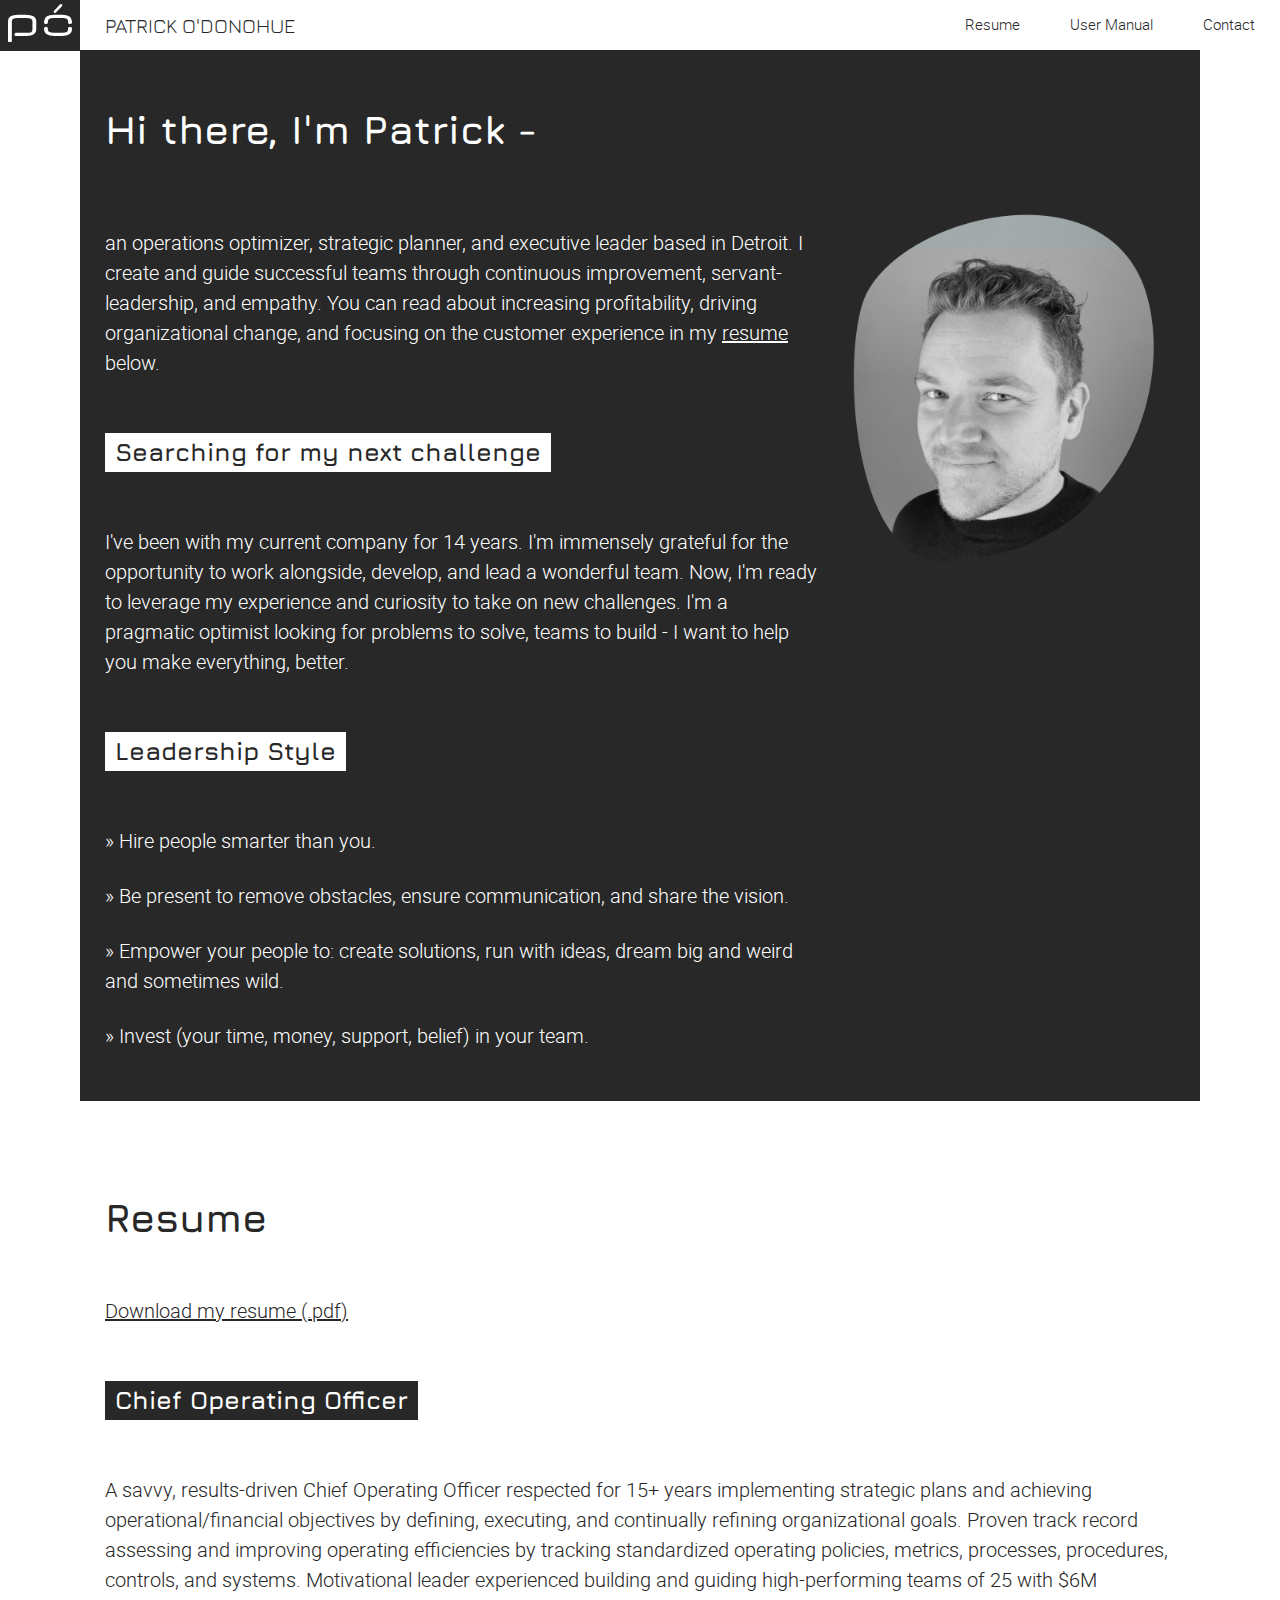
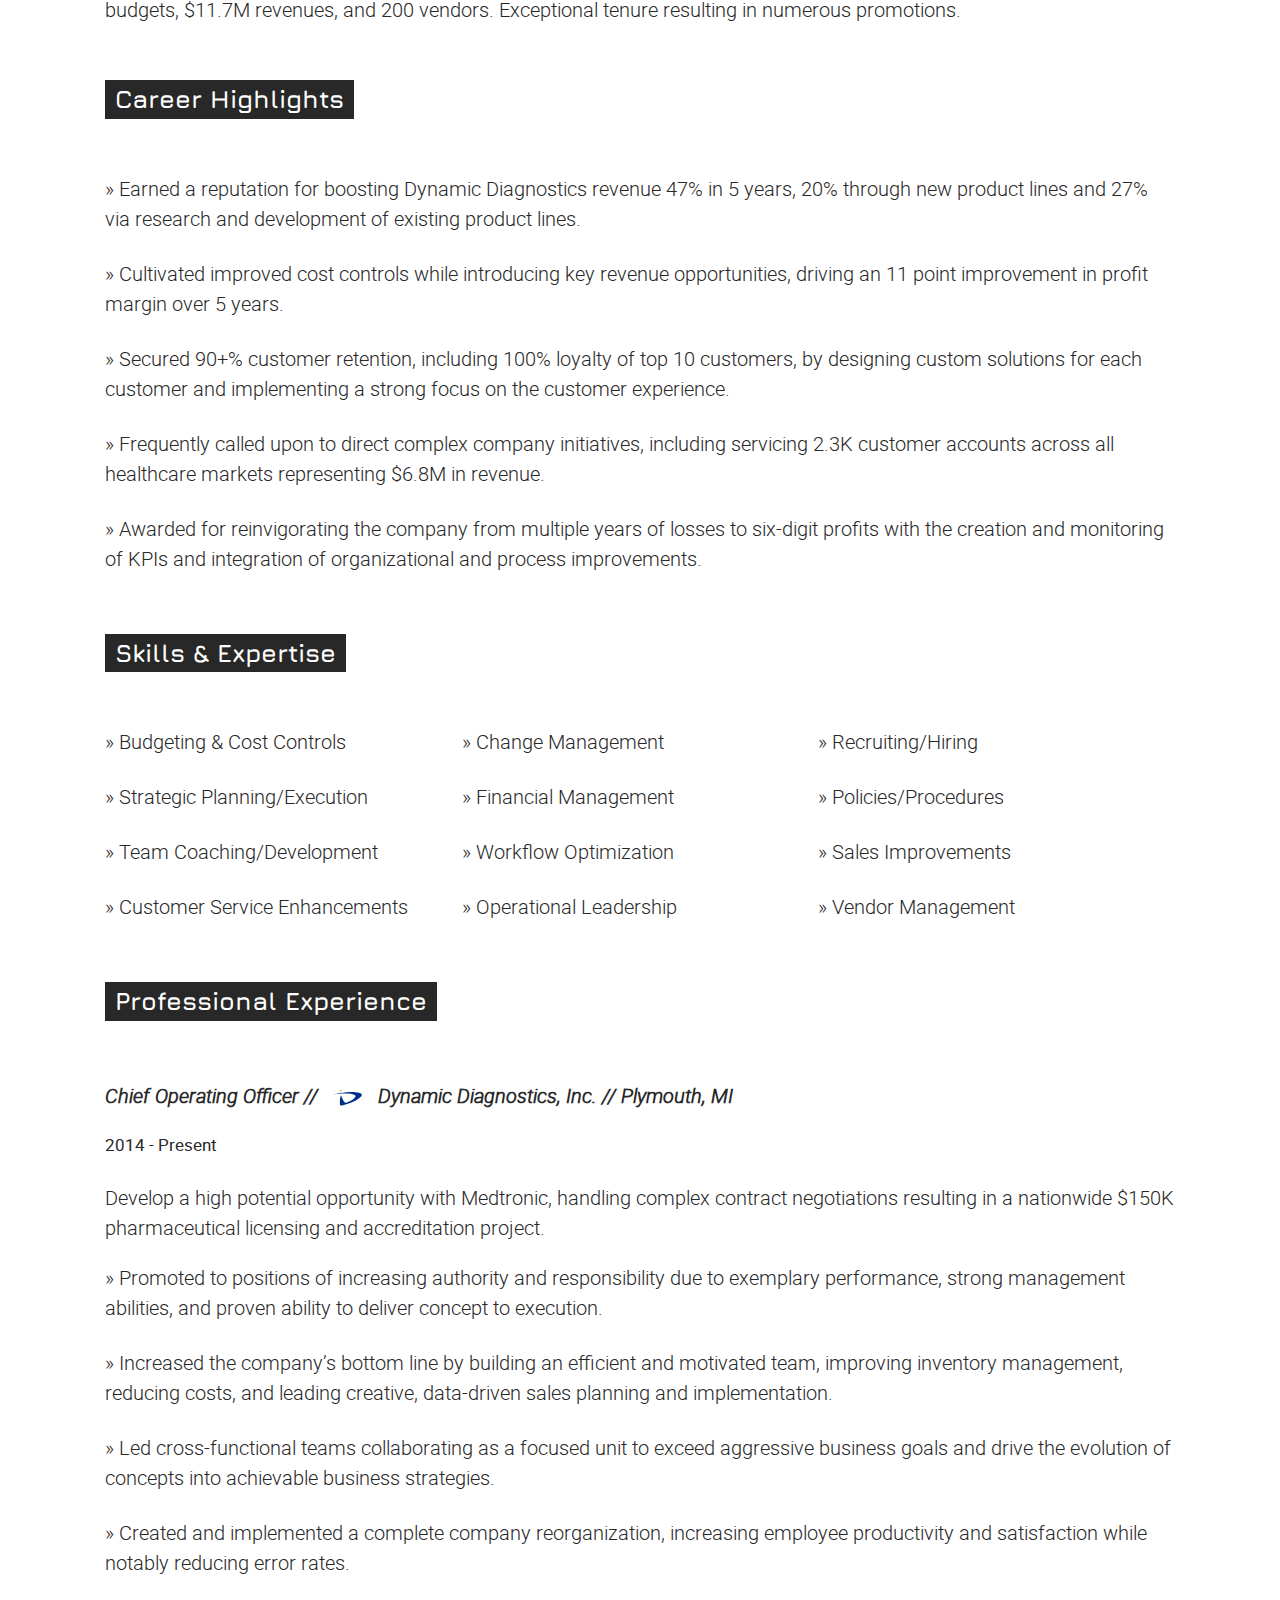
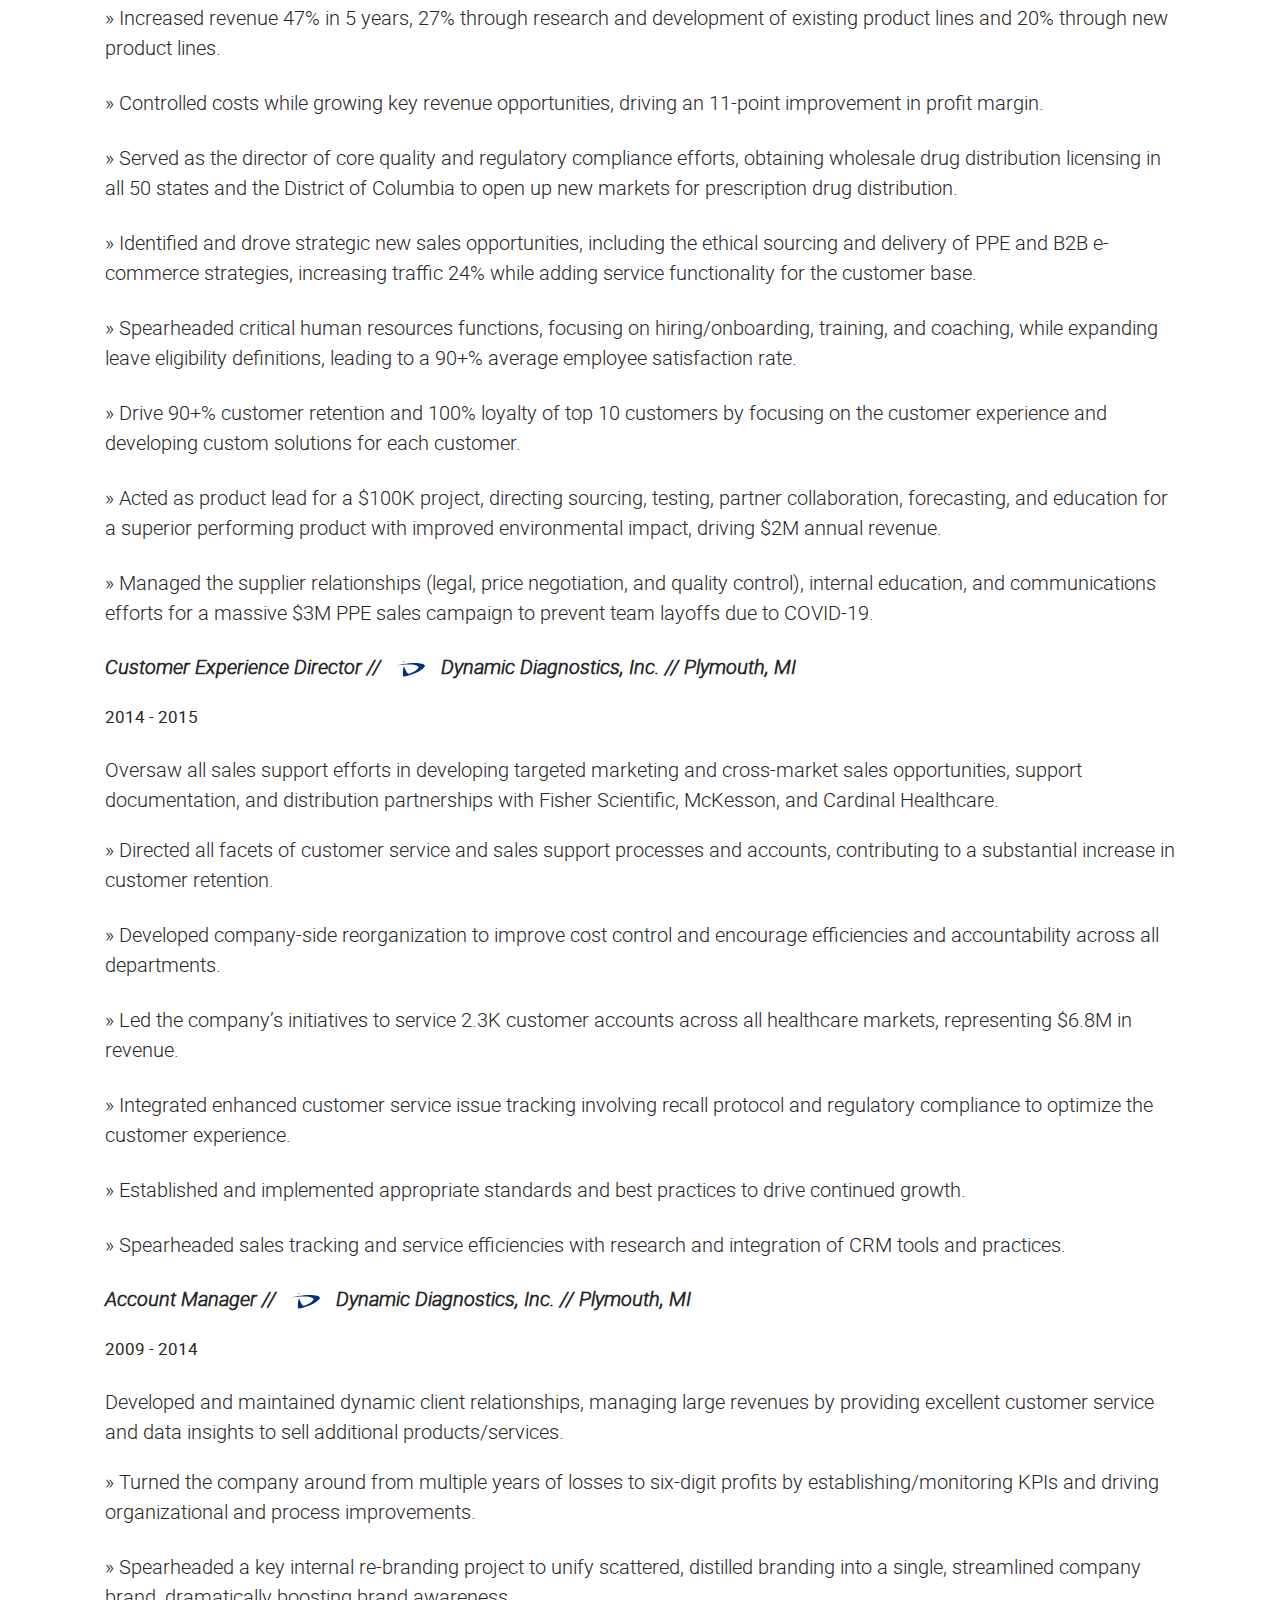
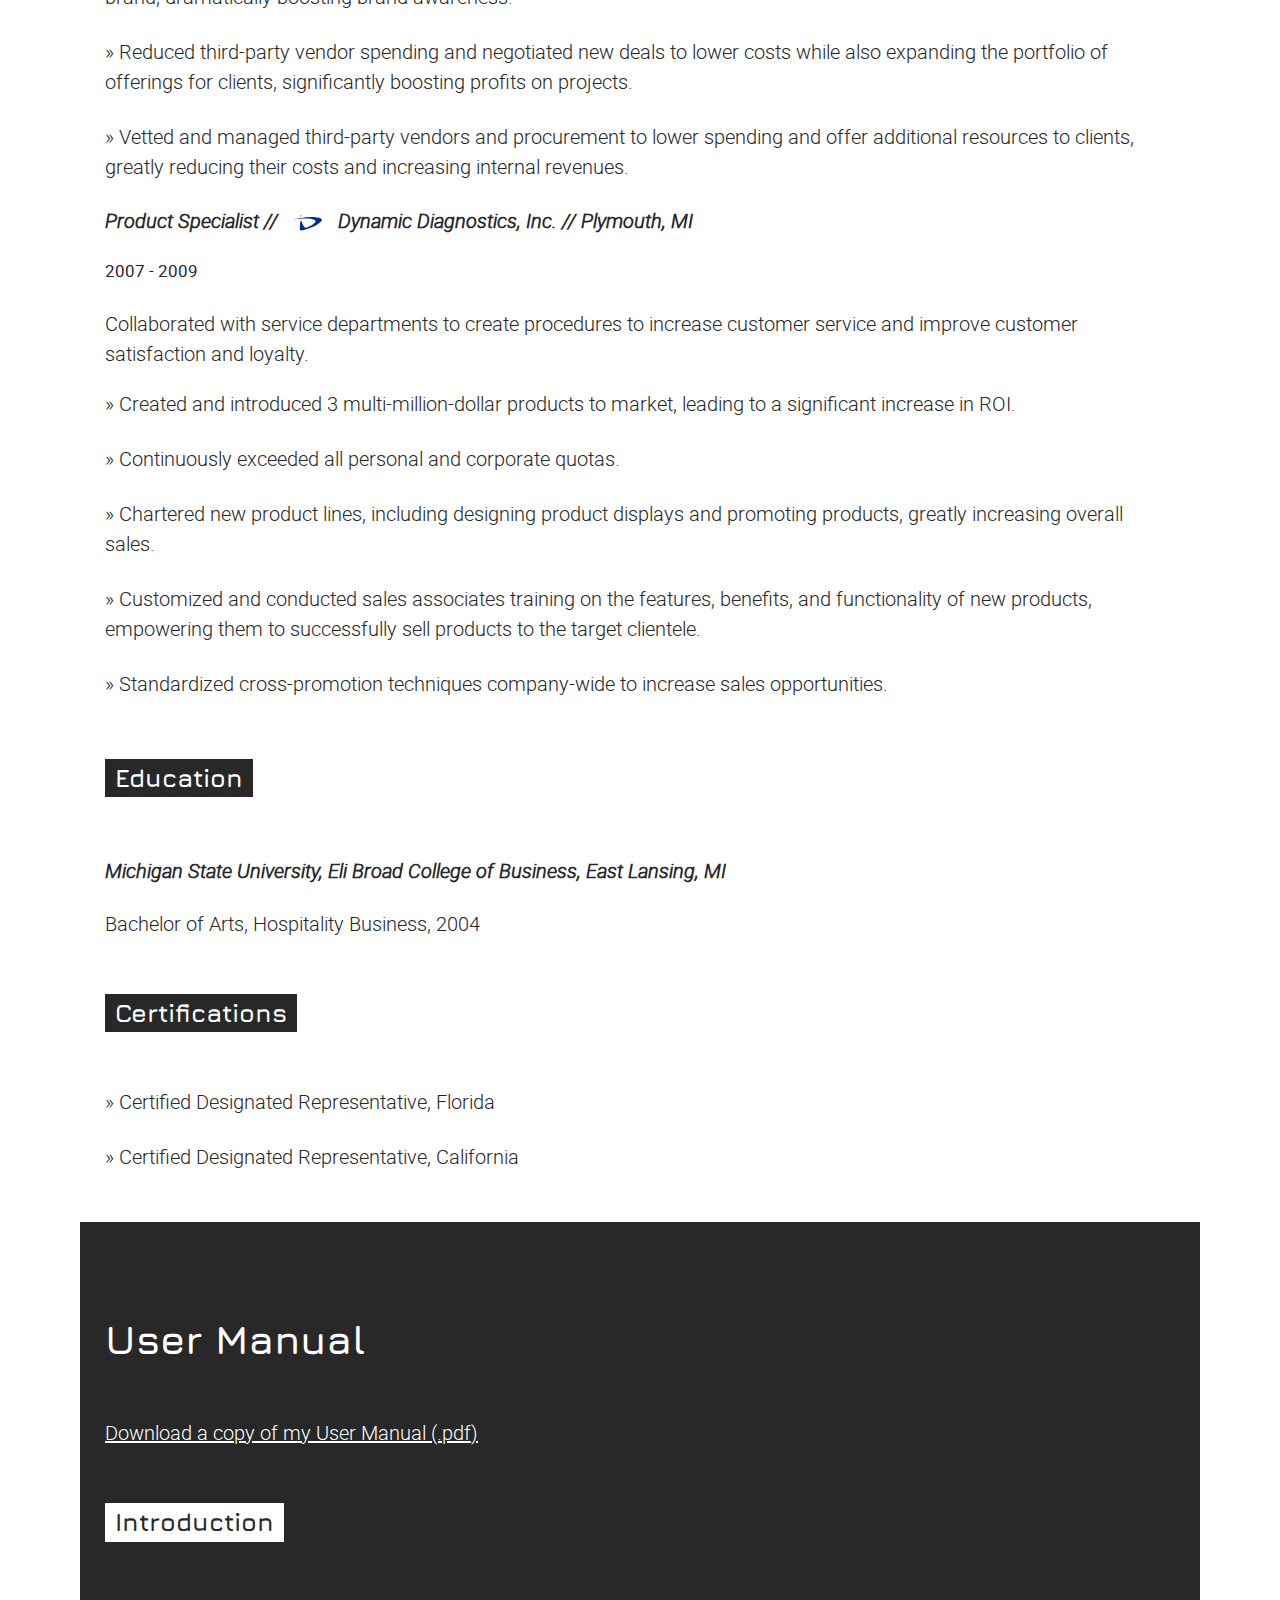
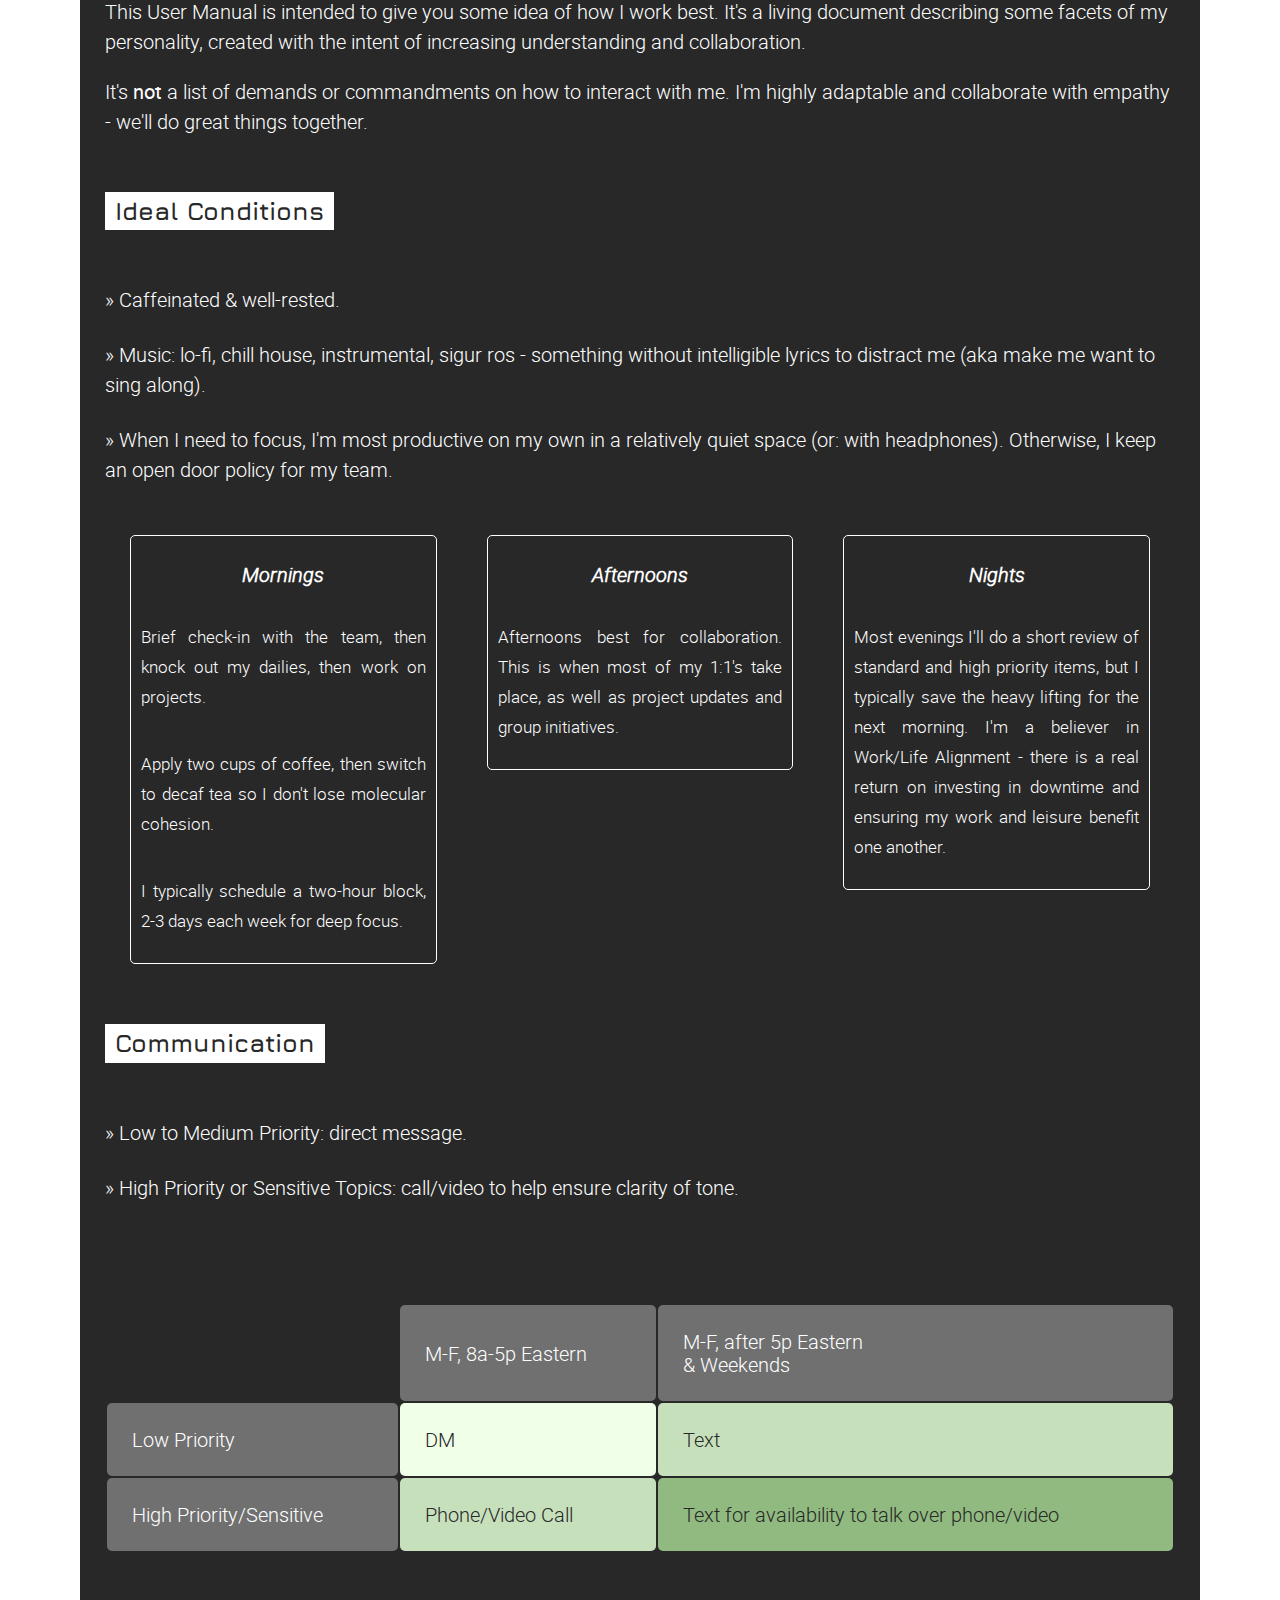
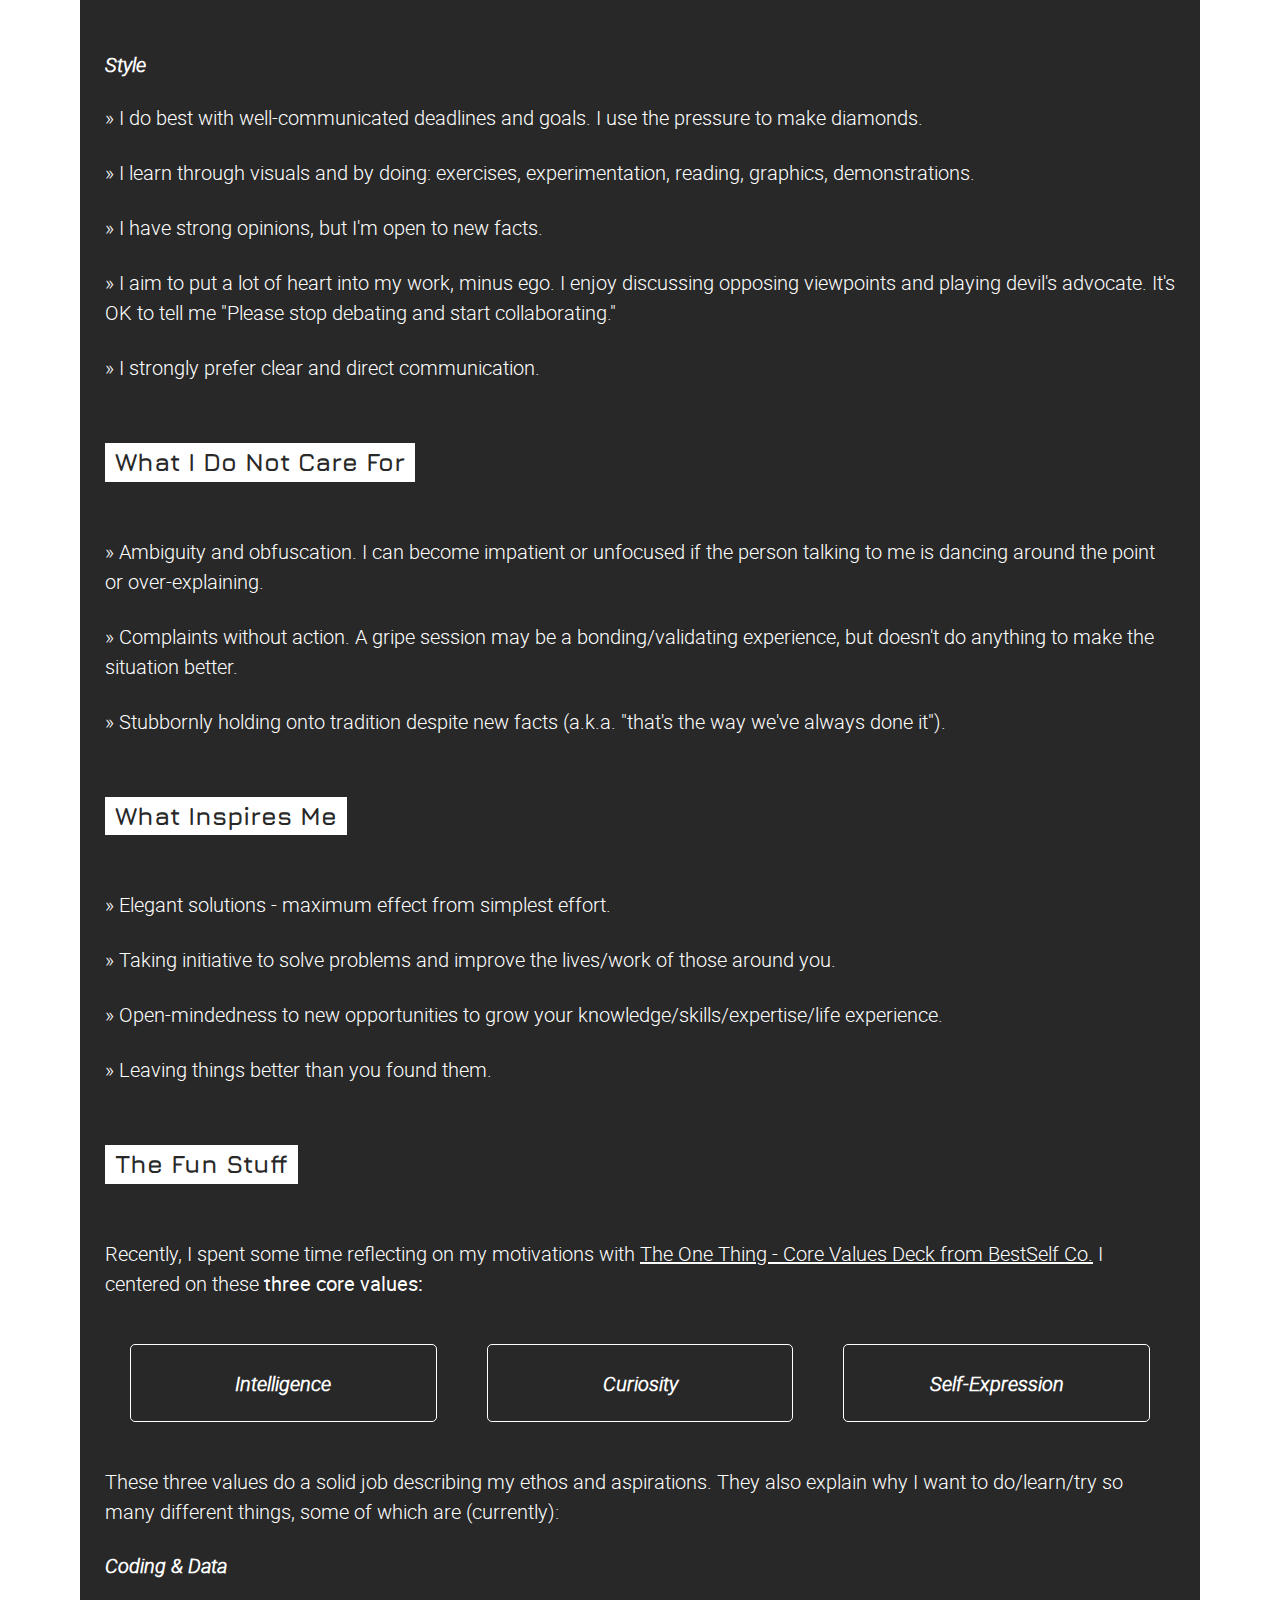
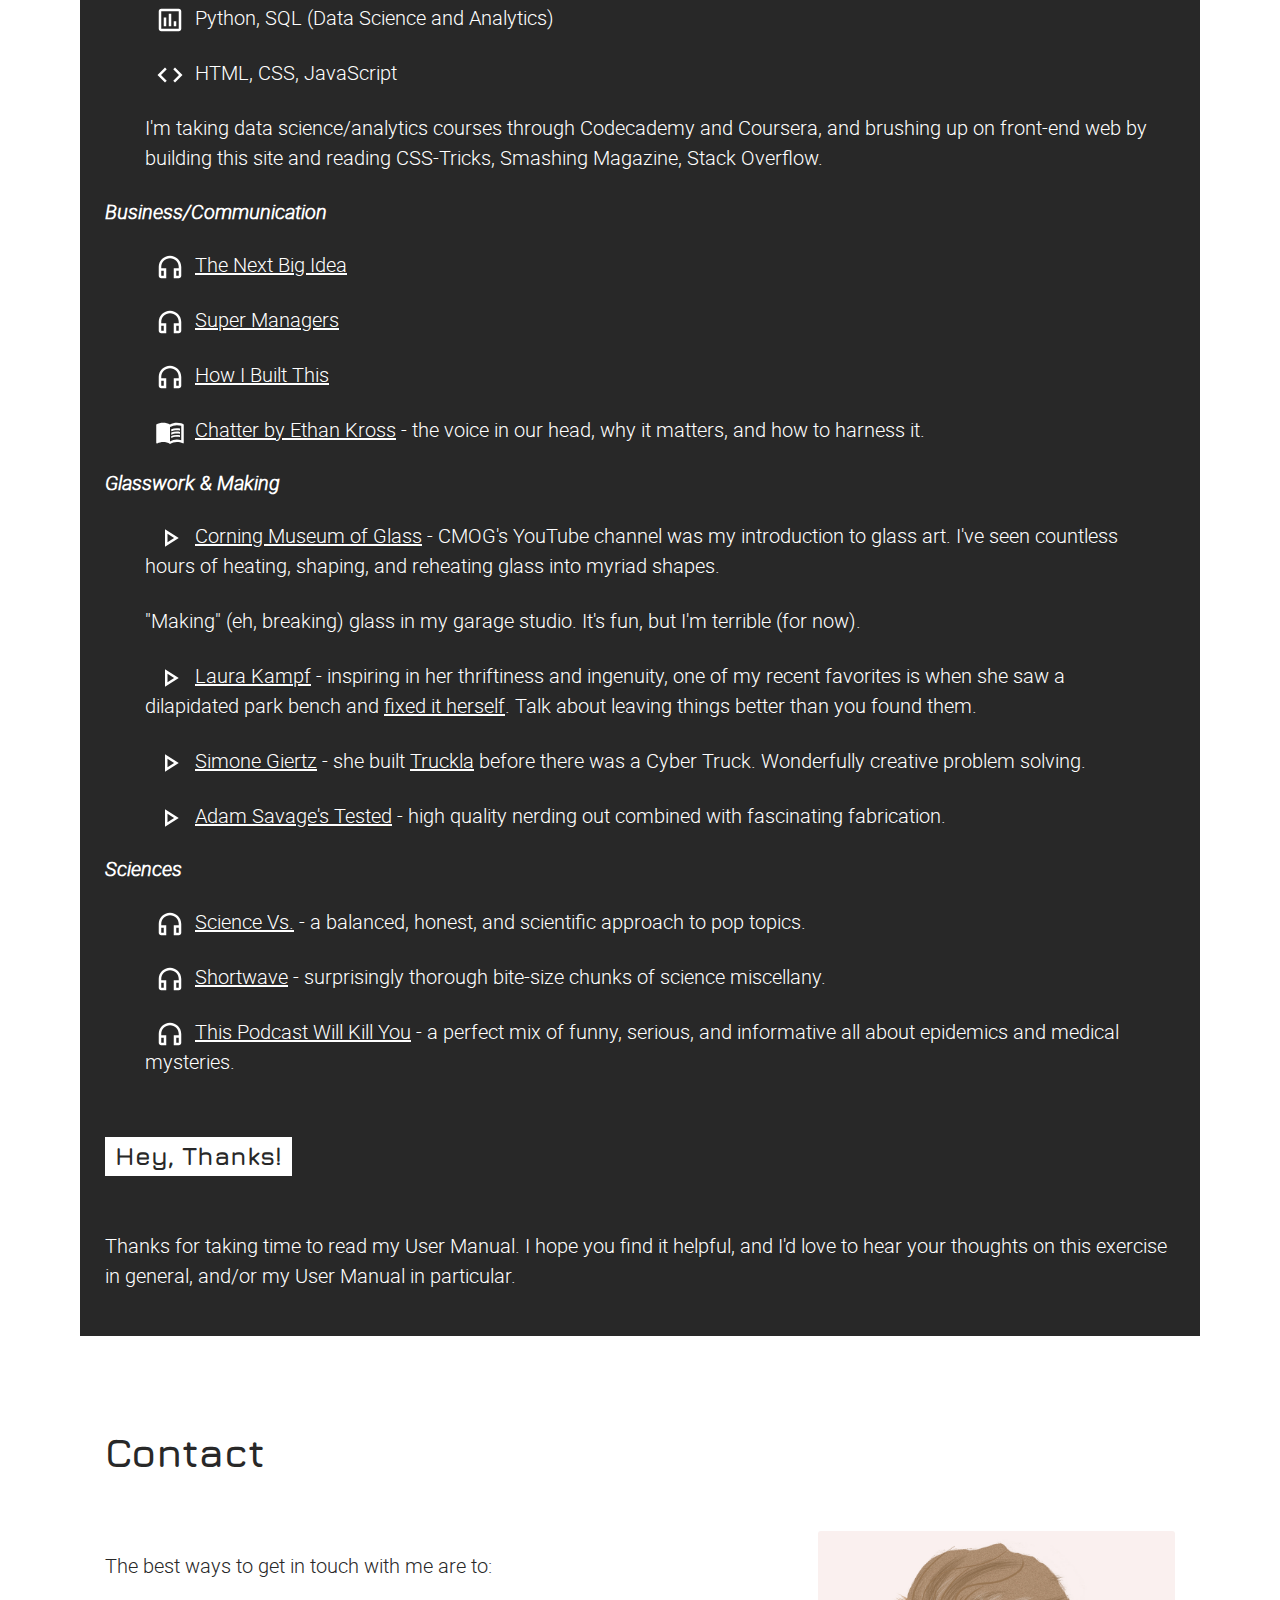
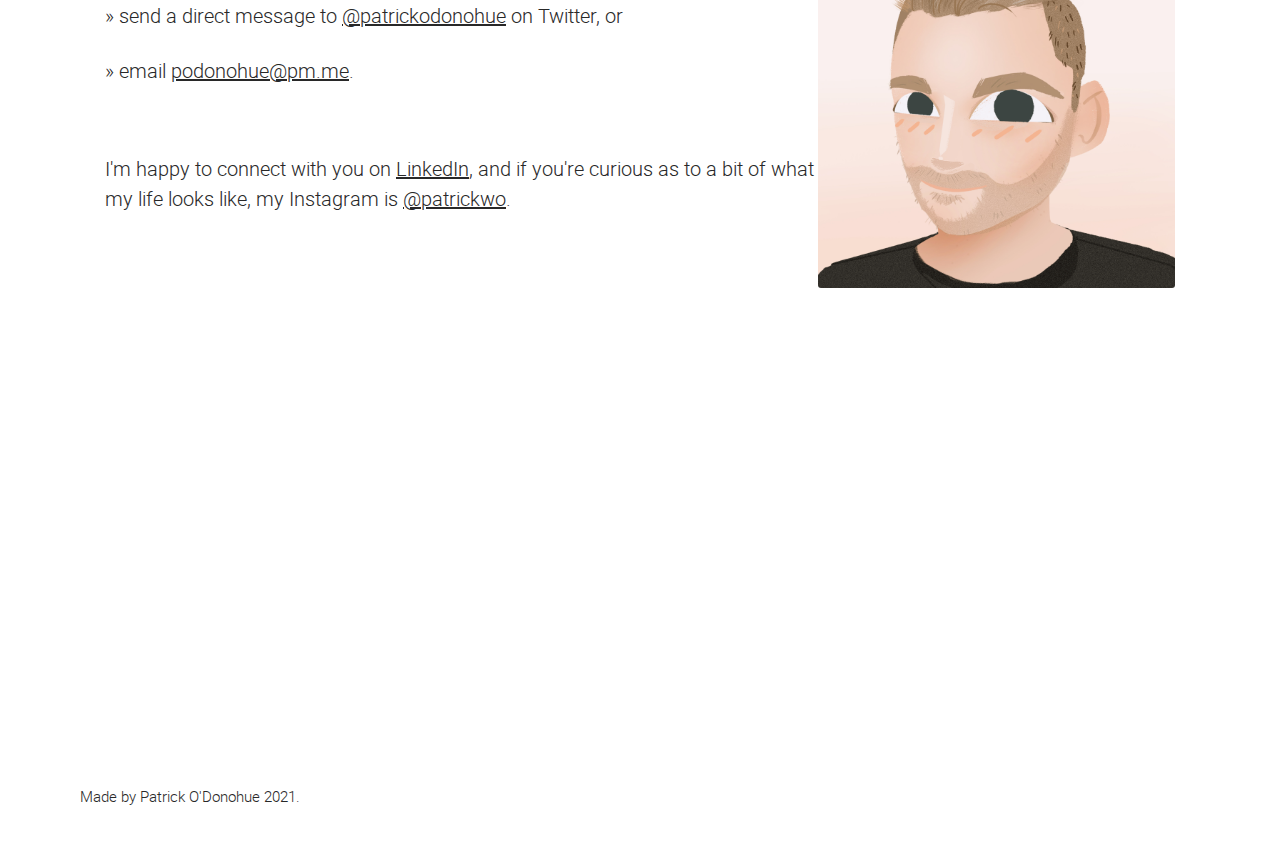
==== commit f179106f: "." ====
--- a/index.html
+++ b/index.html
@@ -392,11 +392,6 @@
             <li><a href="https://www.penguinrandomhouse.com/books/575664/chatter-by-ethan-kross/" target="_blank"><img src="resources/images/menu_book_white_24dp.svg" class="inline-img">Chatter by Ethan Kross</a> - the voice in our head, why it matters, and how to harness it.</li>
           </ul>
           <ul class="nodec">
-						<h4>Languages</h4>
-          	<li><img src="resources/images/bakery_dining_white_24dp.svg" class="inline-img">French (beginner - started so my friend would have someone to practice with).</li>
-            <li><img src="resources/images/public_white_24dp.svg" class="inline-img">Spanish (beginner)</li>
-          </ul>
-          <ul class="nodec">
 						<h4>Glasswork &amp; Making</h4>
           	<li><a href="https://www.youtube.com/user/corningmuseumofglass" target="_blank"><img src="resources/images/play_arrow_white_24dp.svg" class="inline-img">Corning Museum of Glass</a> - CMOG's YouTube channel was my introduction to glass art. I've seen countless hours of heating, shaping, and reheating glass into myriad shapes.</li>
             <li>"Making" (eh, breaking) glass in my garage studio. It's fun, but I'm terrible (for now).</li>
--- a/resources/css/zero.css
+++ b/resources/css/zero.css
@@ -355,7 +355,7 @@
 }
 
  .inline-img {
-	 width: 2rem;
+	 width: 1.5rem;
 	 margin: 0 .5rem;
 	 margin-bottom: -.5rem;
 	 overflow: visible;
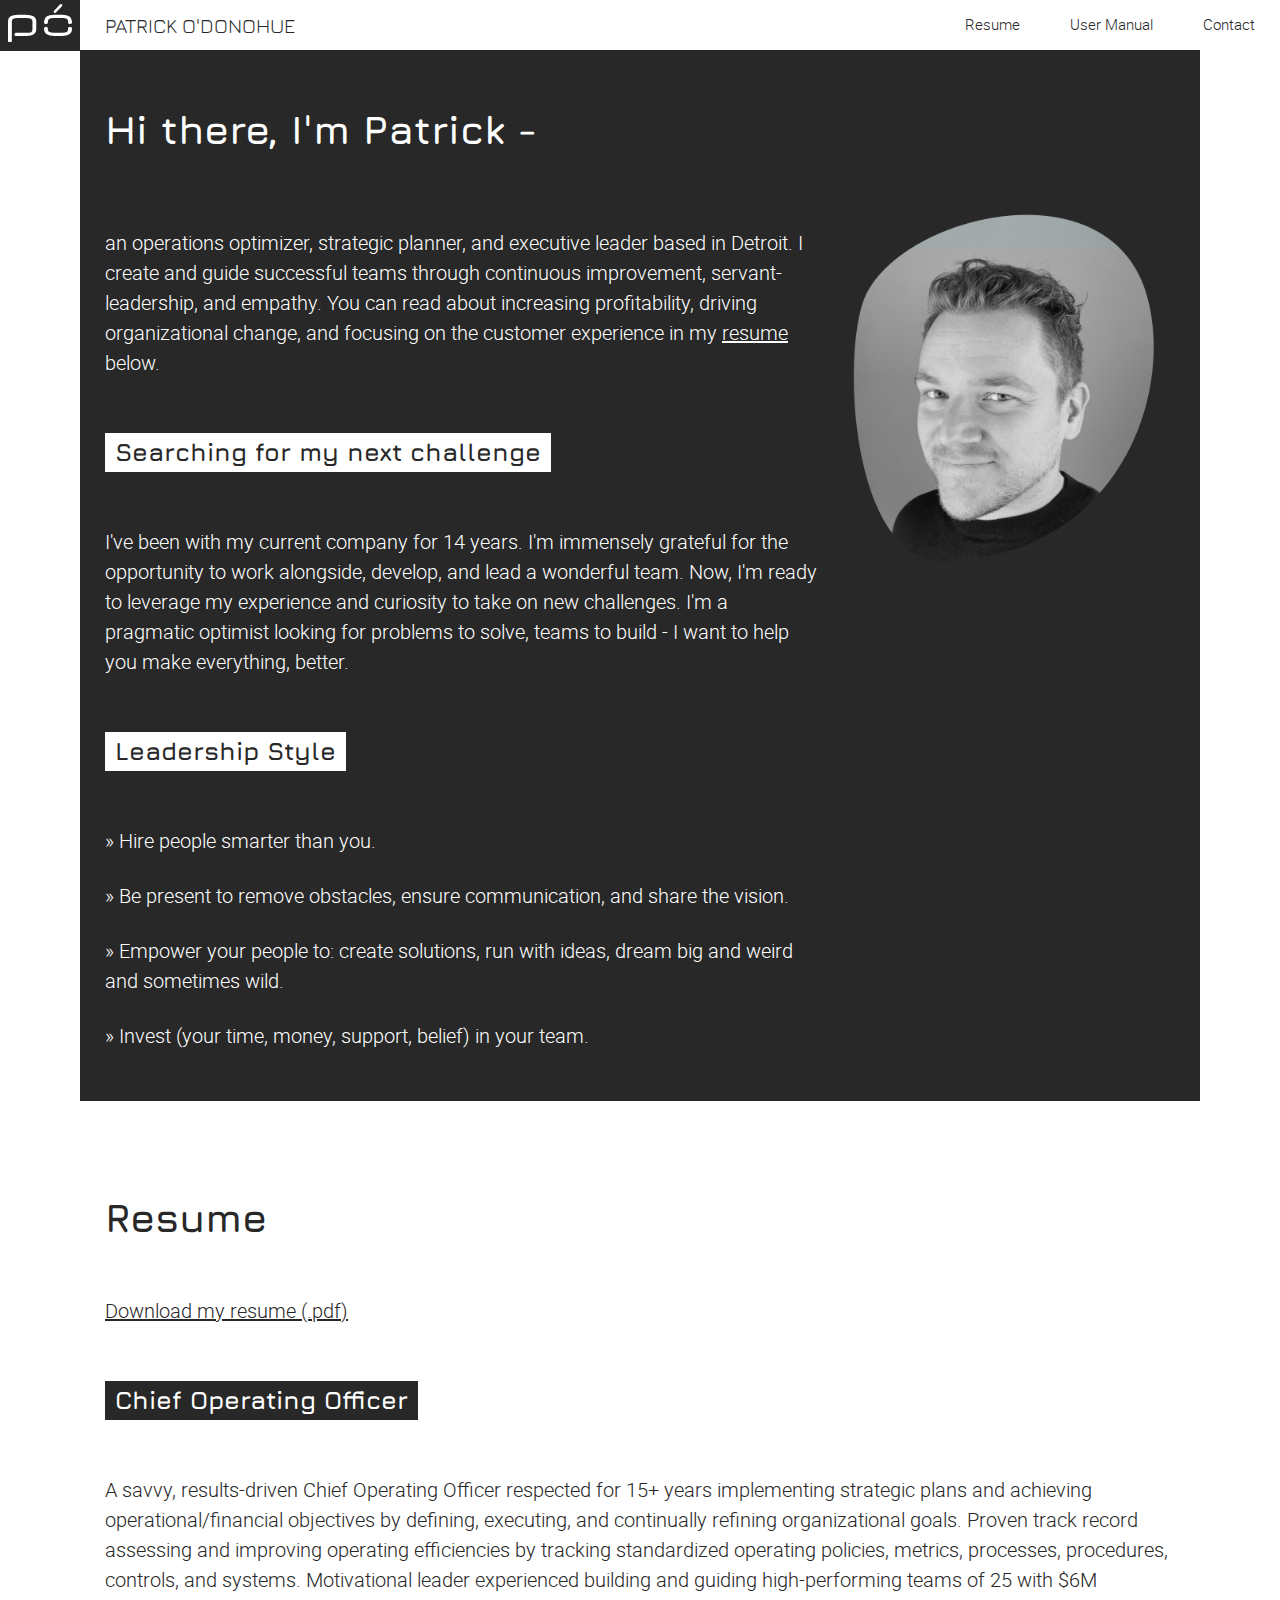
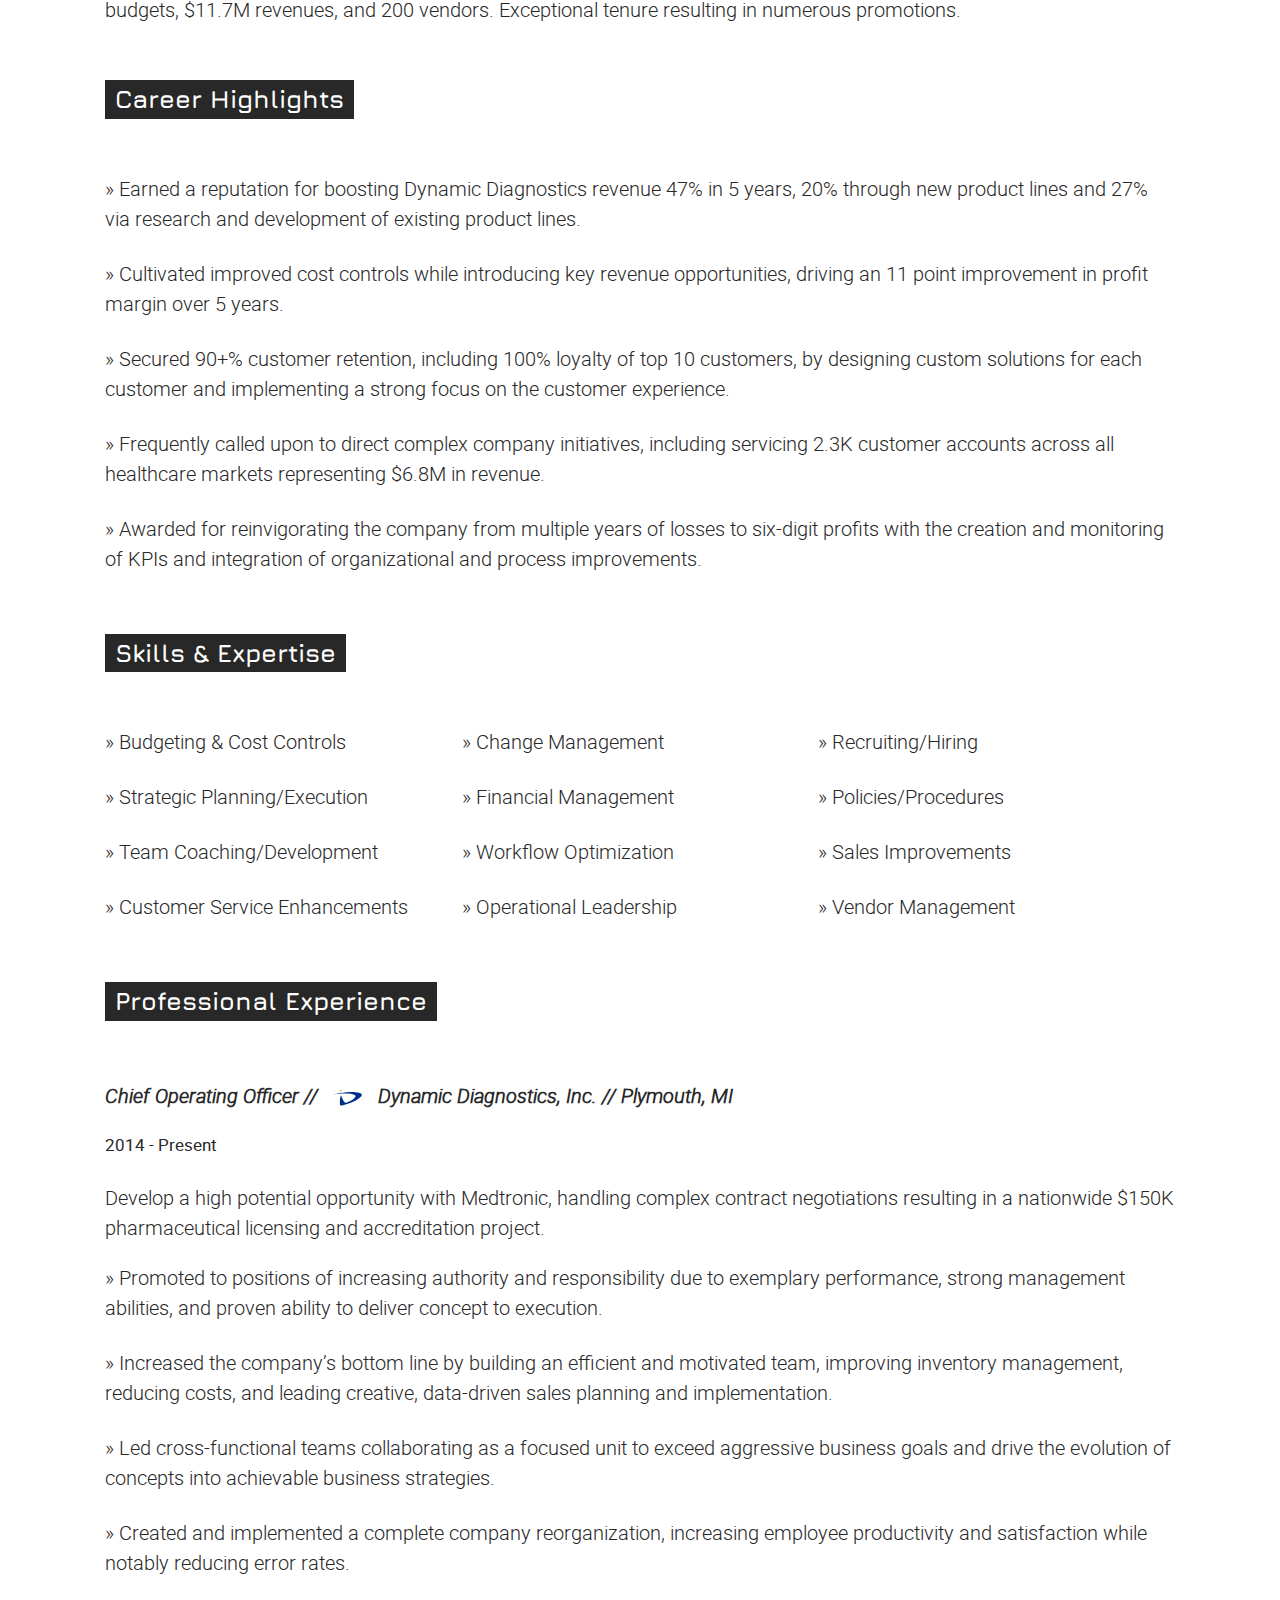
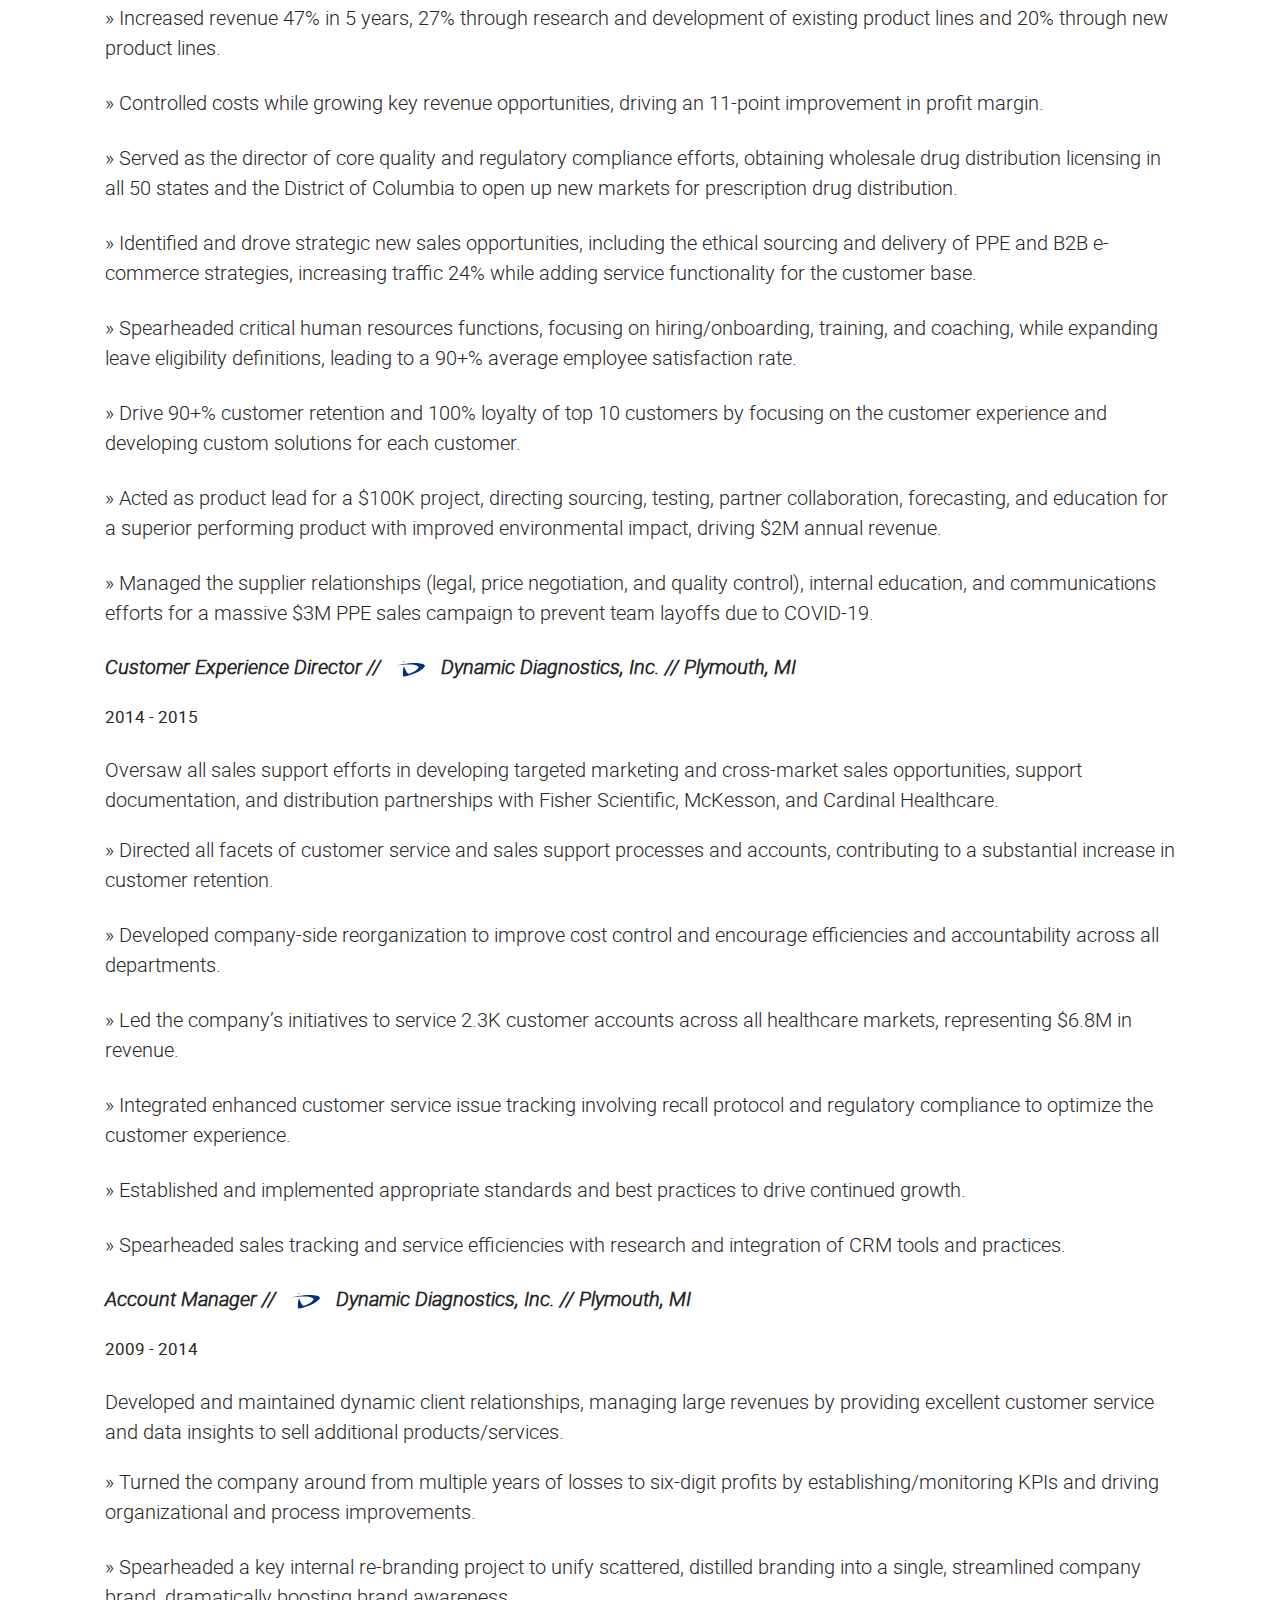
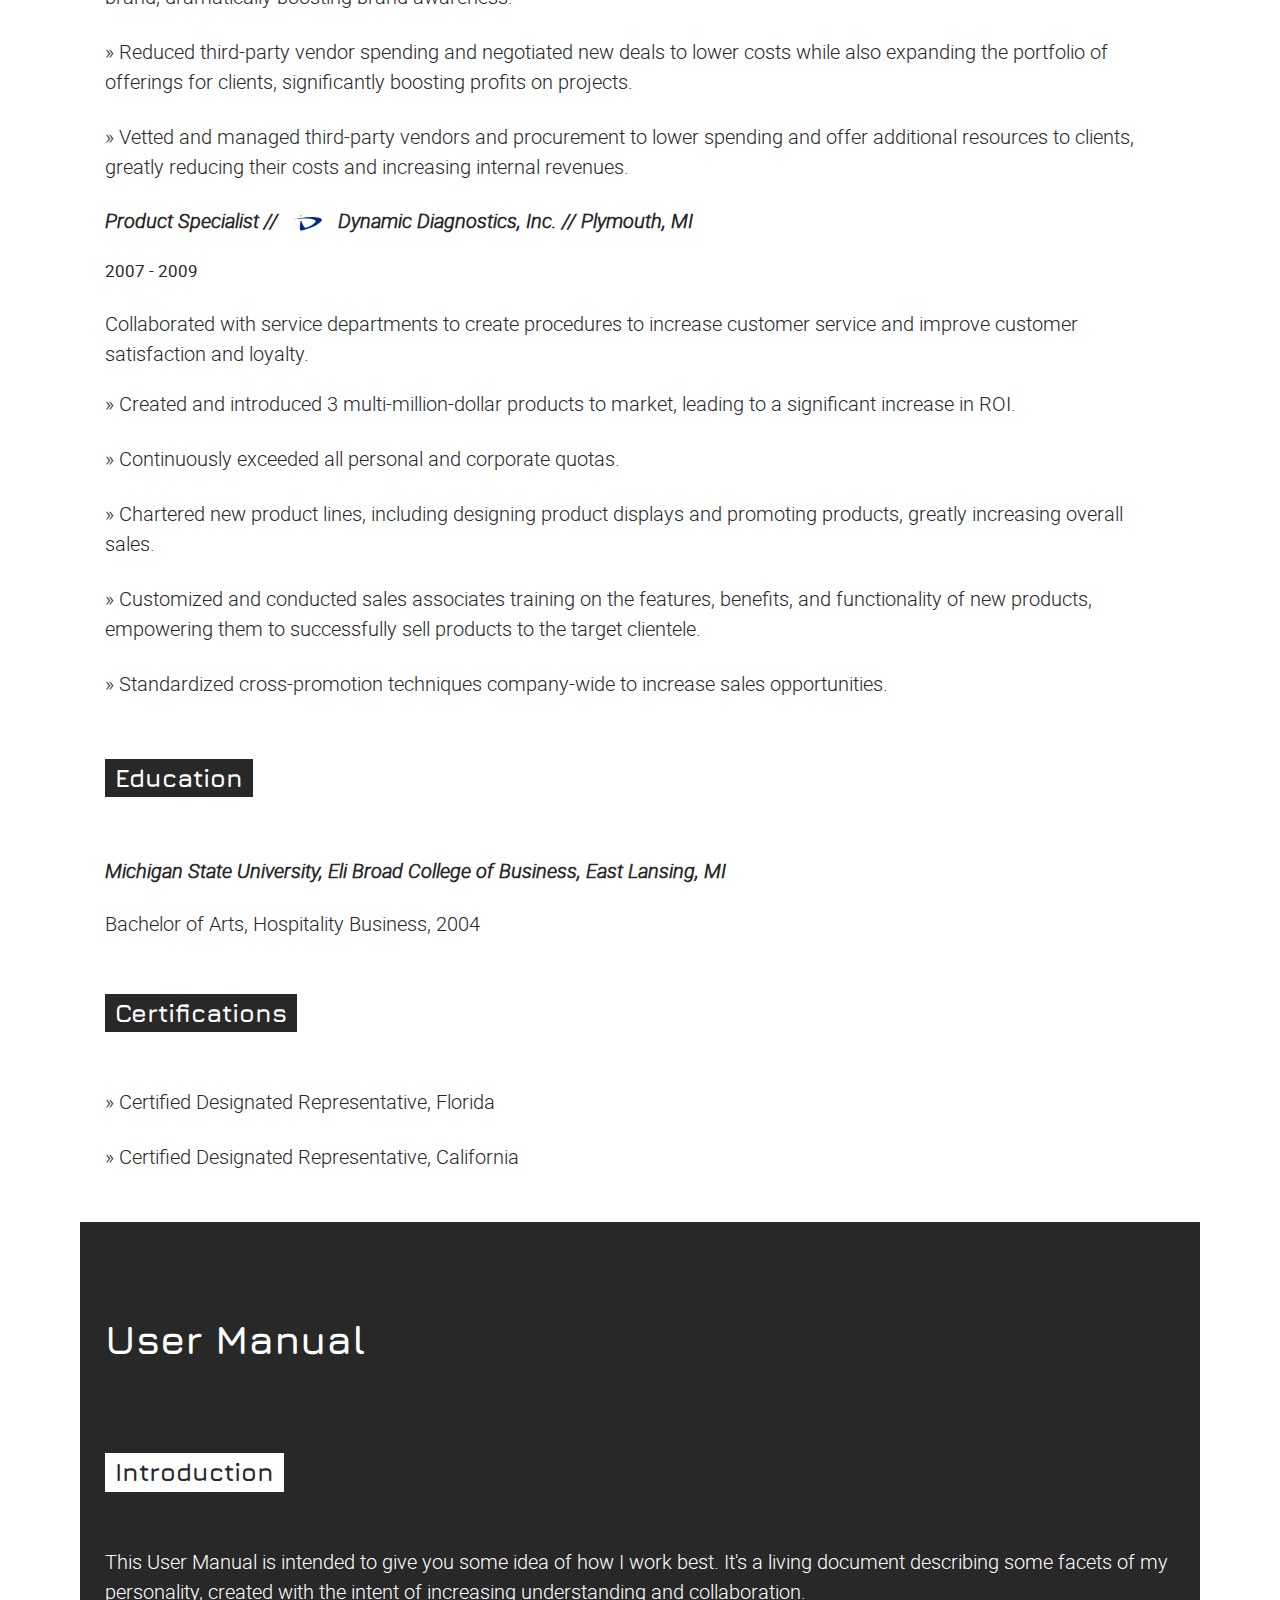
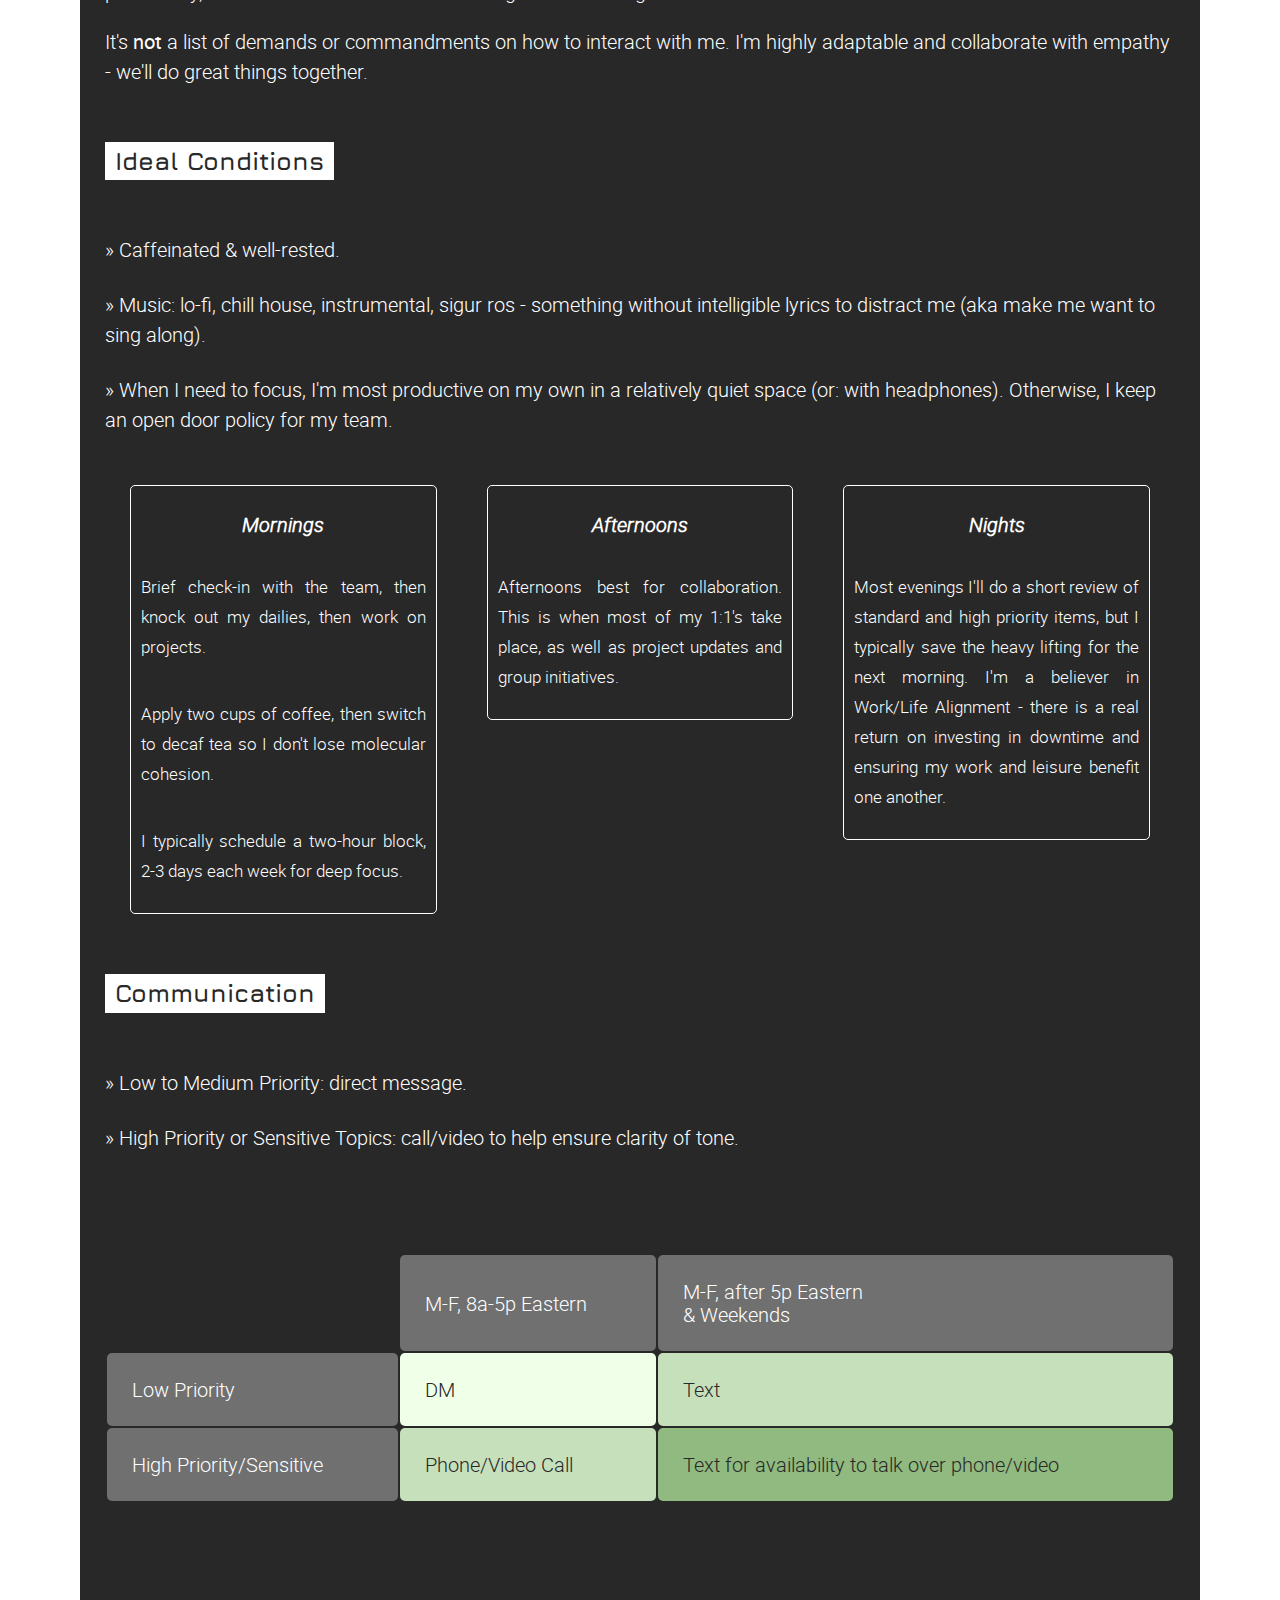
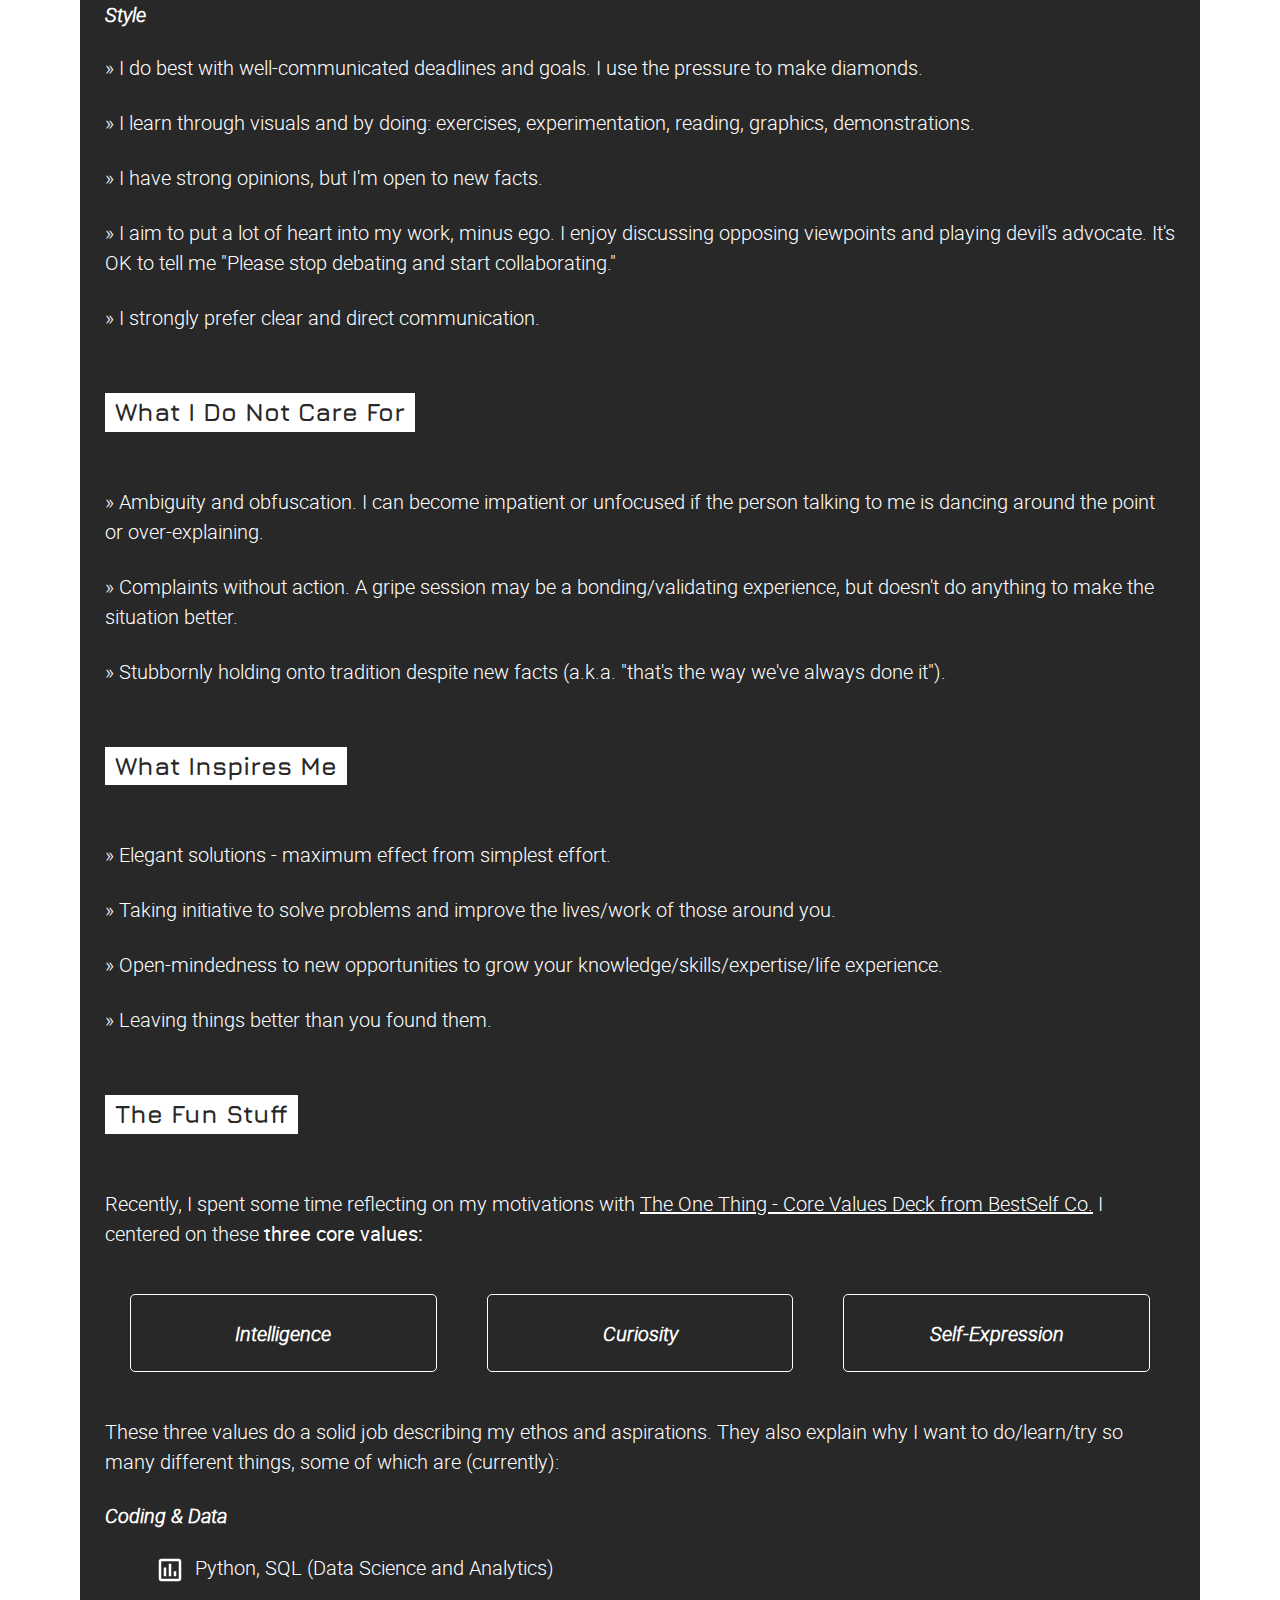
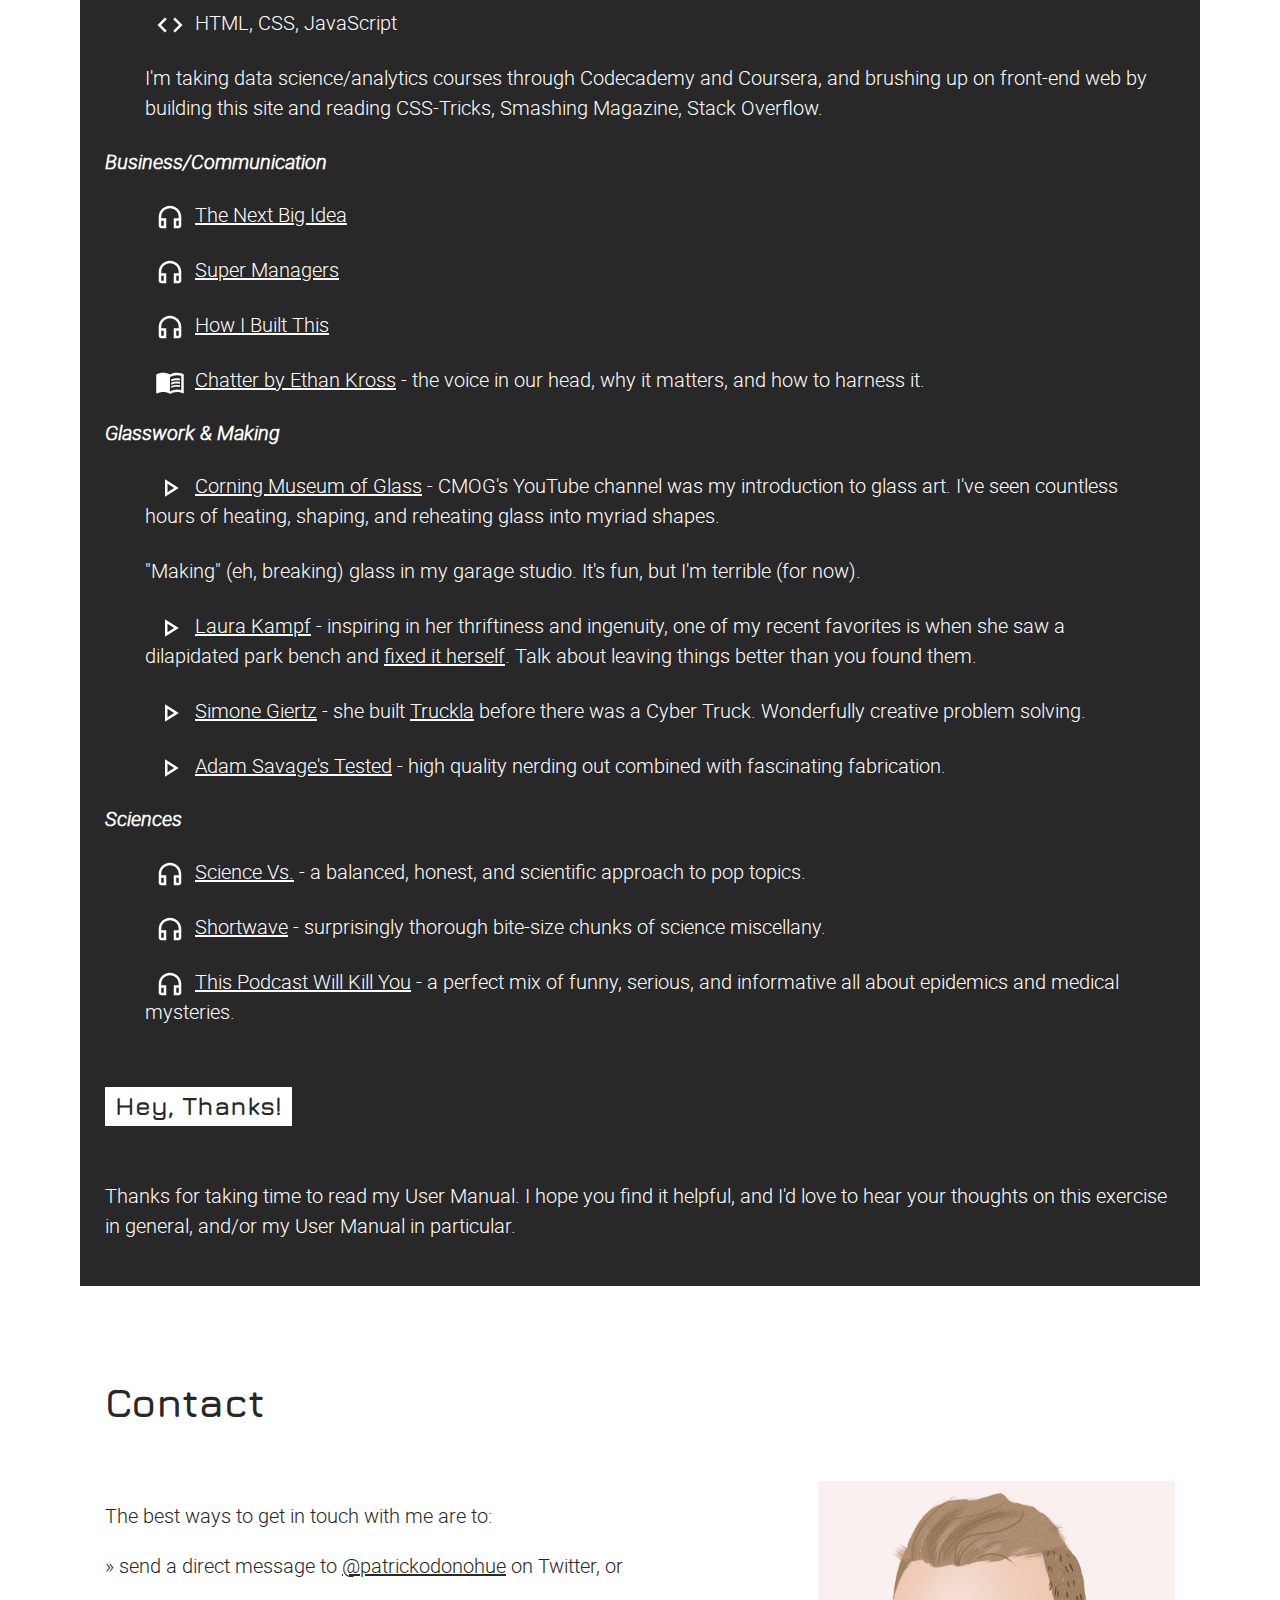
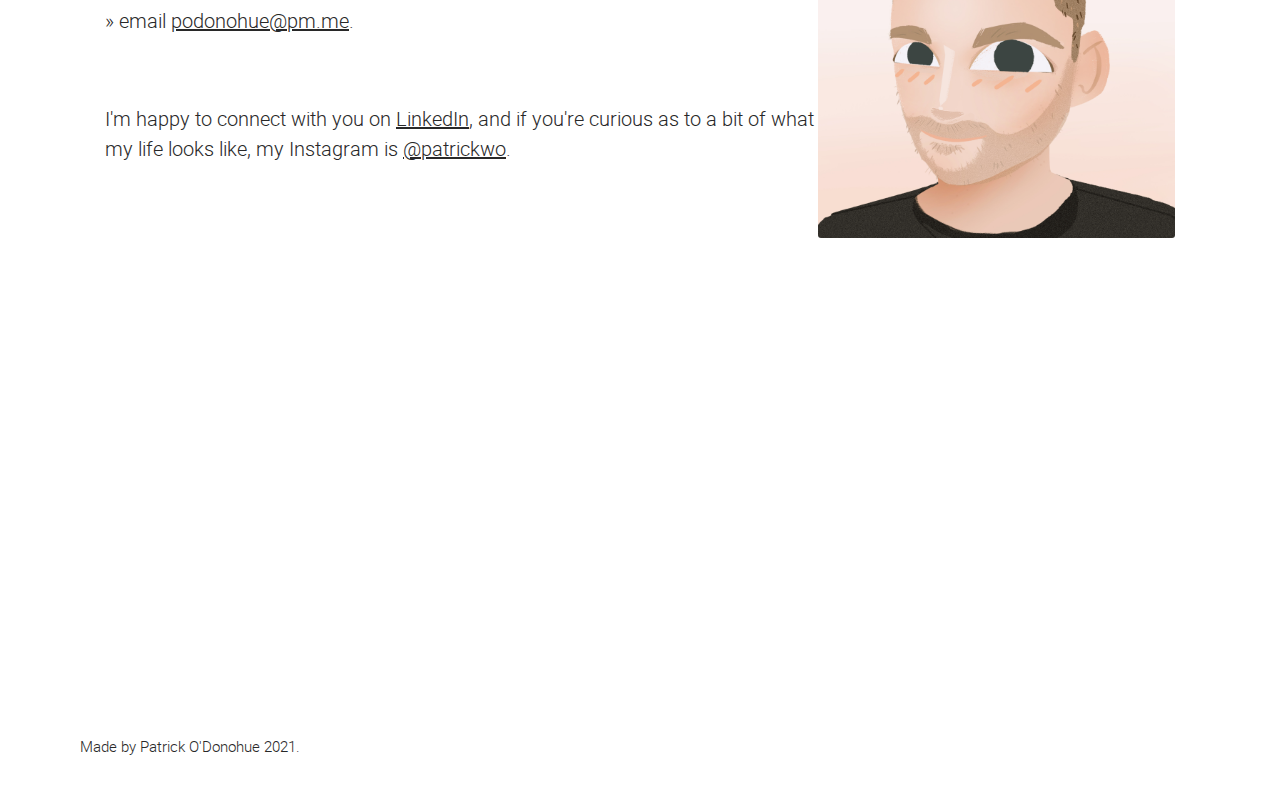
==== commit d604113a: "removed link to UM" ====
--- a/index.html
+++ b/index.html
@@ -290,7 +290,6 @@
       <section id="user_manual" class="darkBgd-lightTxt">
         <div class="section-content">
           <h2>User Manual</h2>
-          <p><a href="resources/downloads/PODONOHUE_User_Manual.pdf"  target="_blank">Download a copy of my User Manual (.pdf)</a></p>
           <h3>Introduction</h3>
           <p>This User Manual is intended to give you some idea of how I work best. It's a living document describing some facets of my personality, created with the intent of increasing understanding and collaboration.</p>
           <p>It's <strong>not</strong> a list of demands or commandments on how to interact with me. I'm highly adaptable and collaborate with empathy - we'll do great things together.</p>
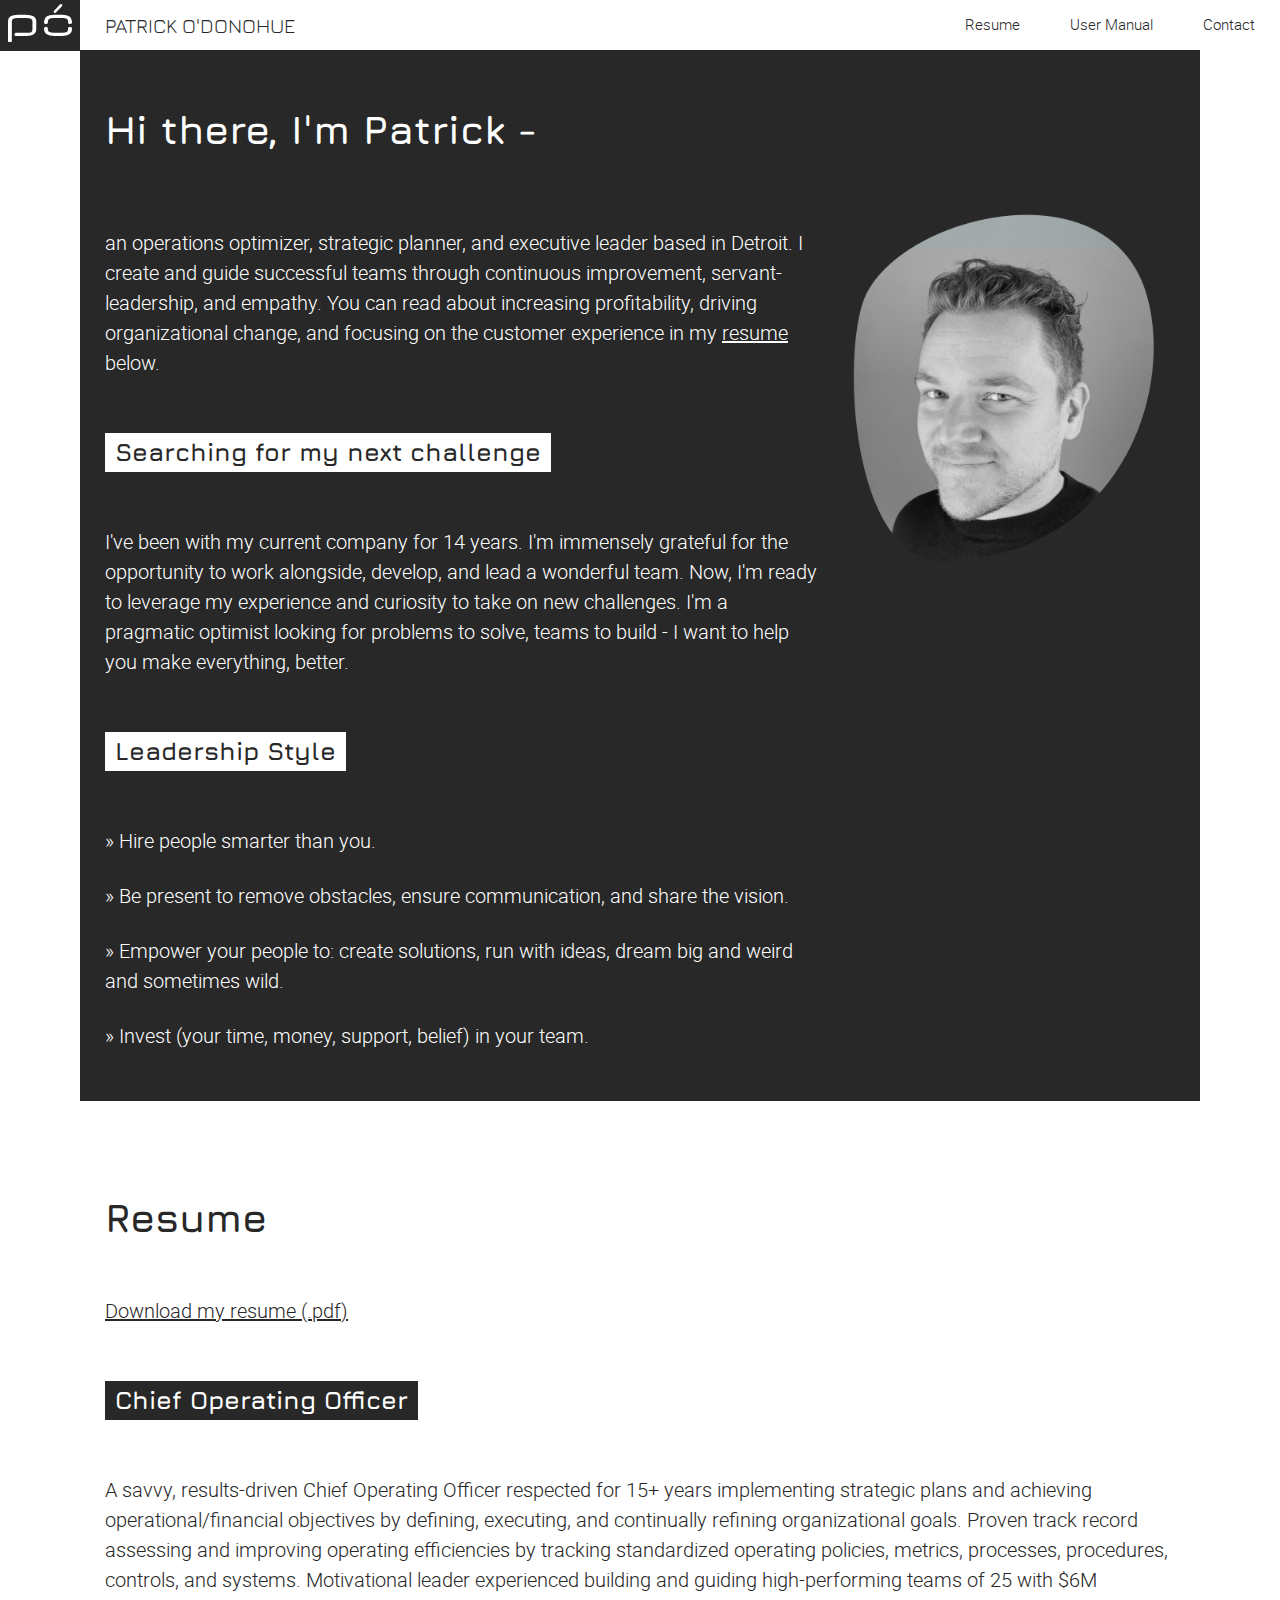
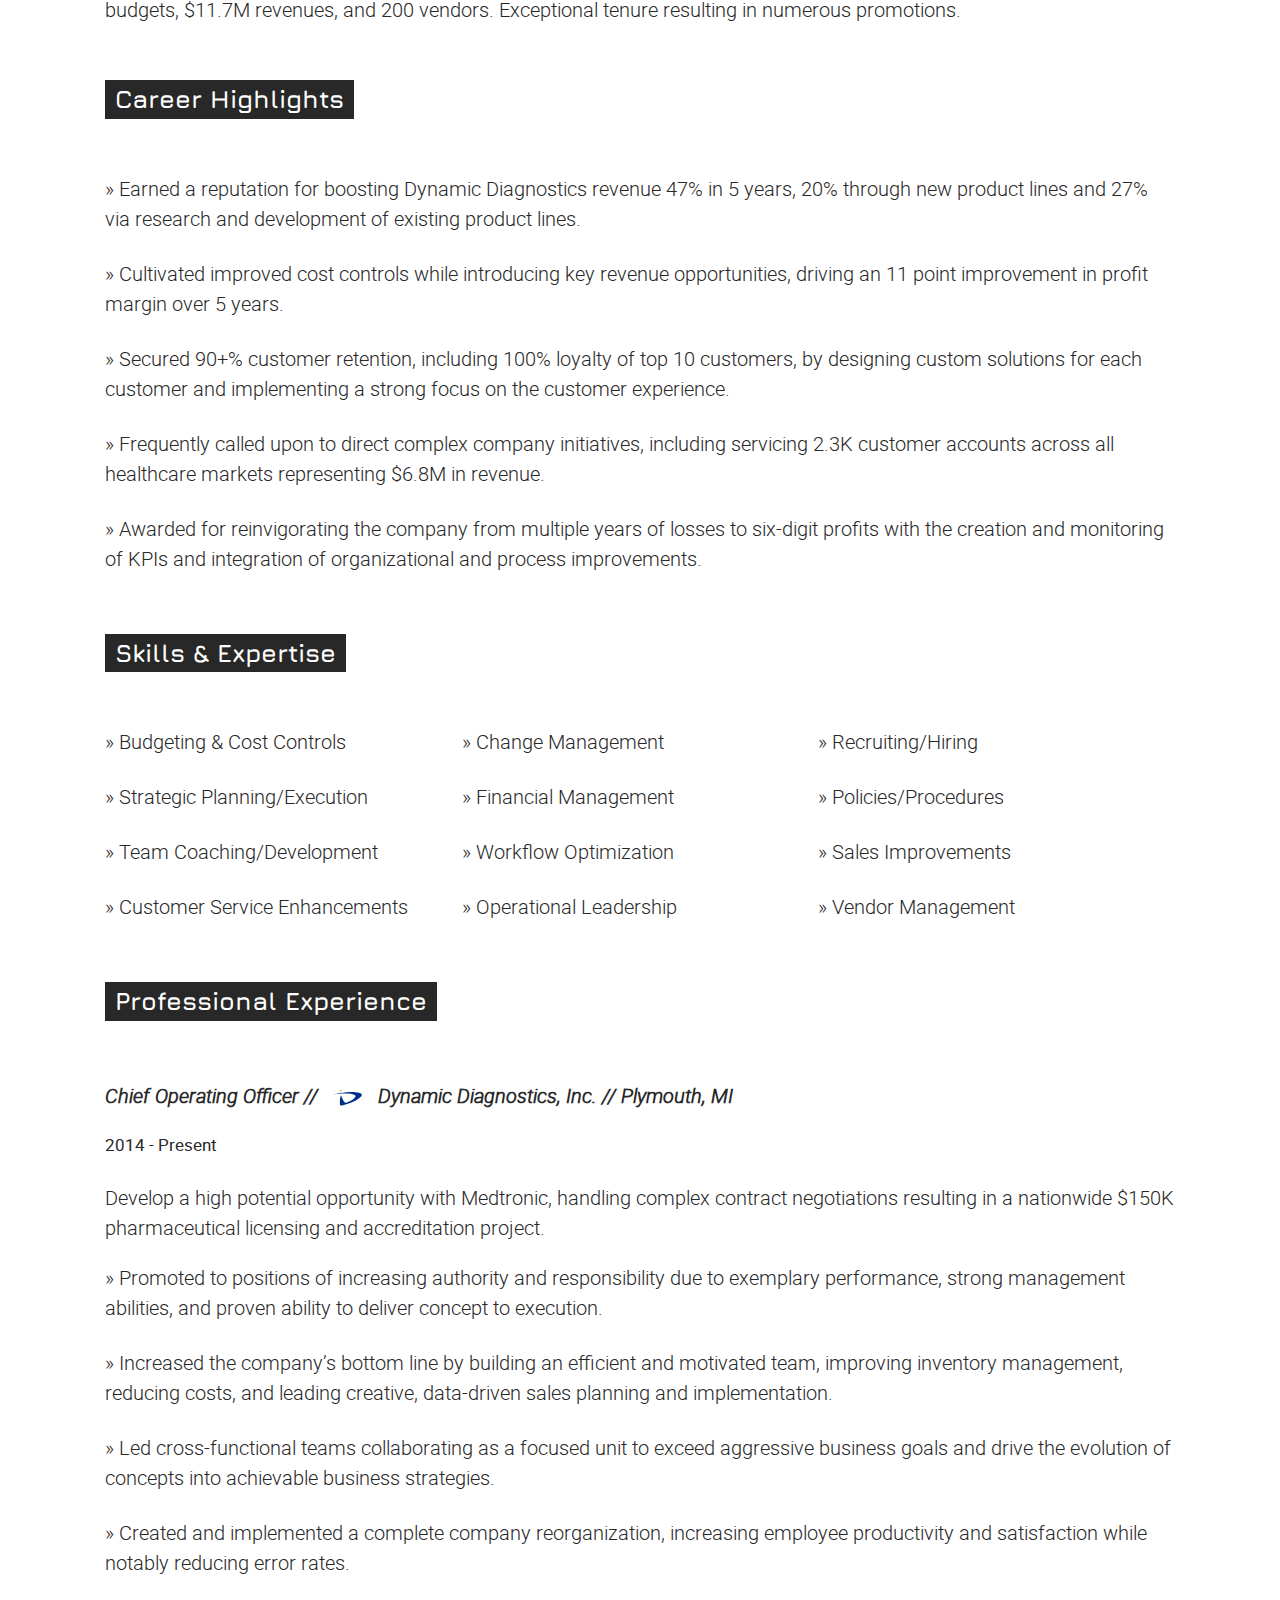
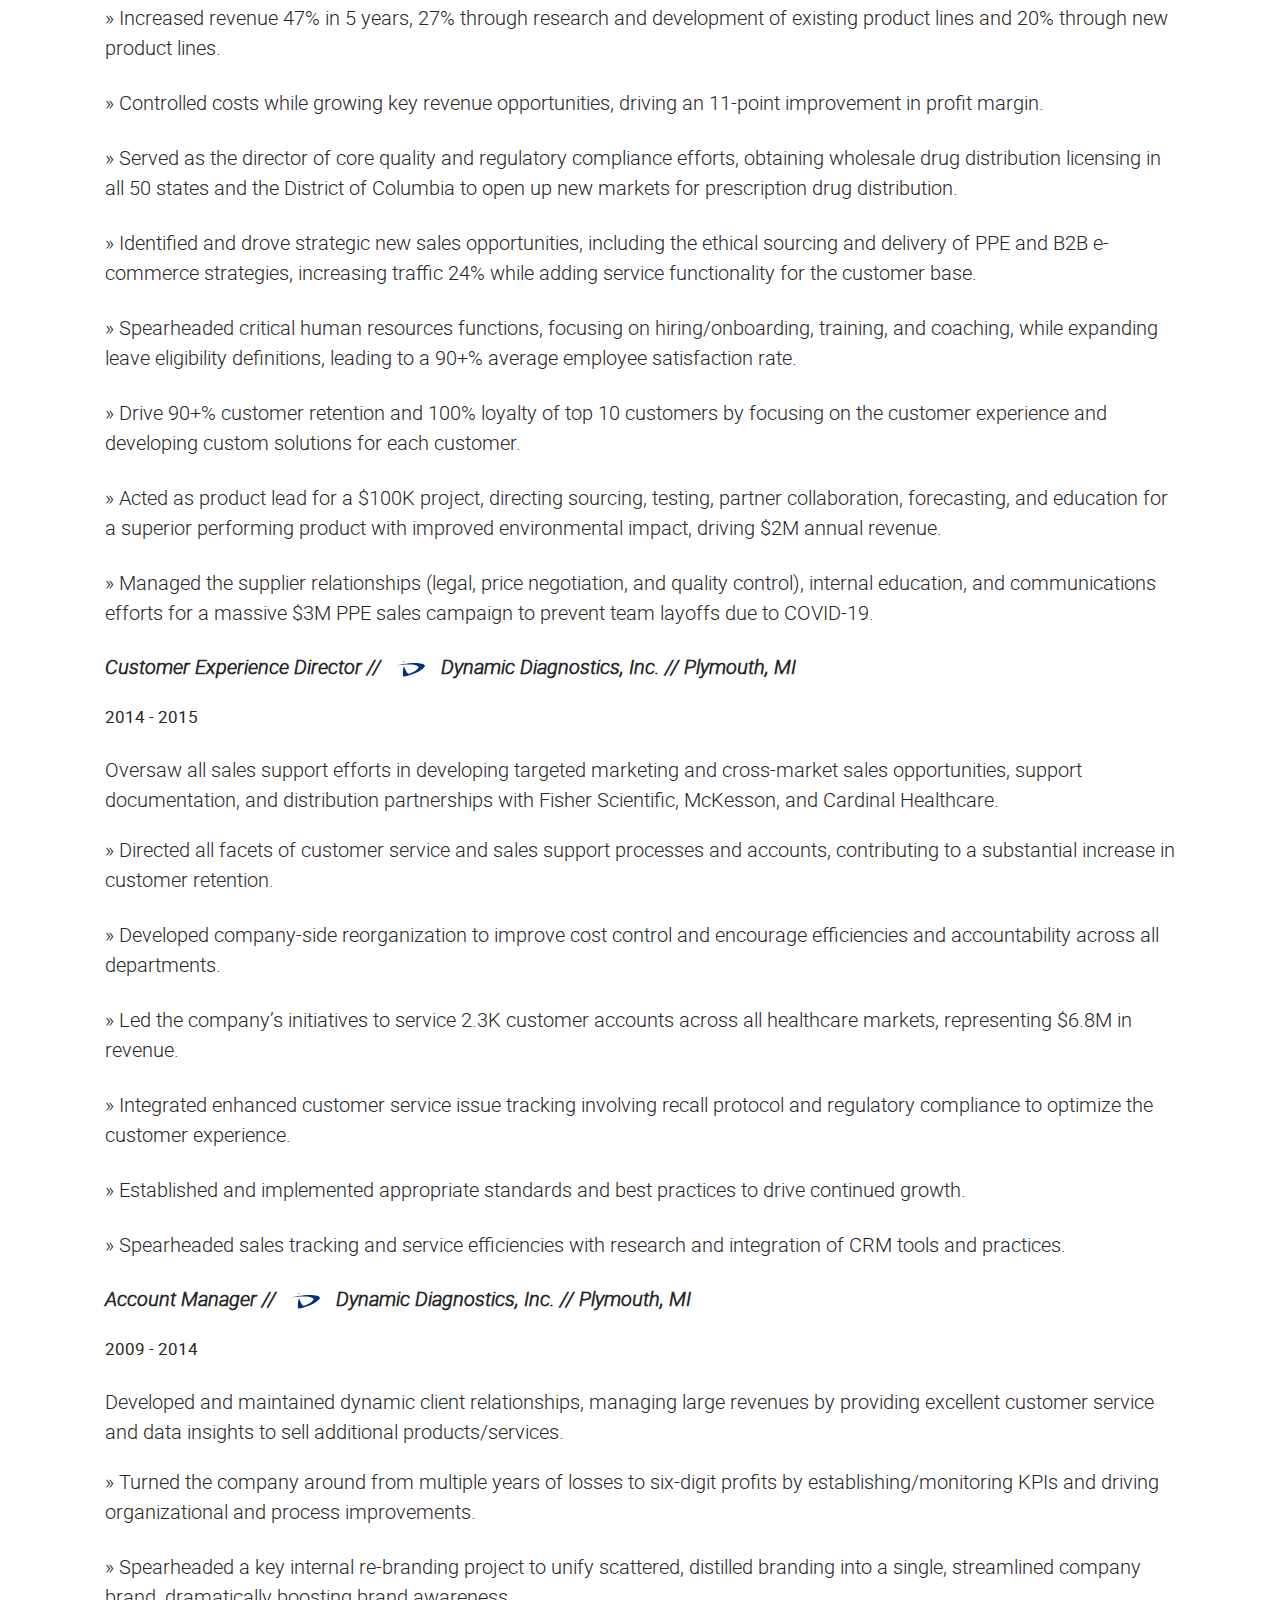
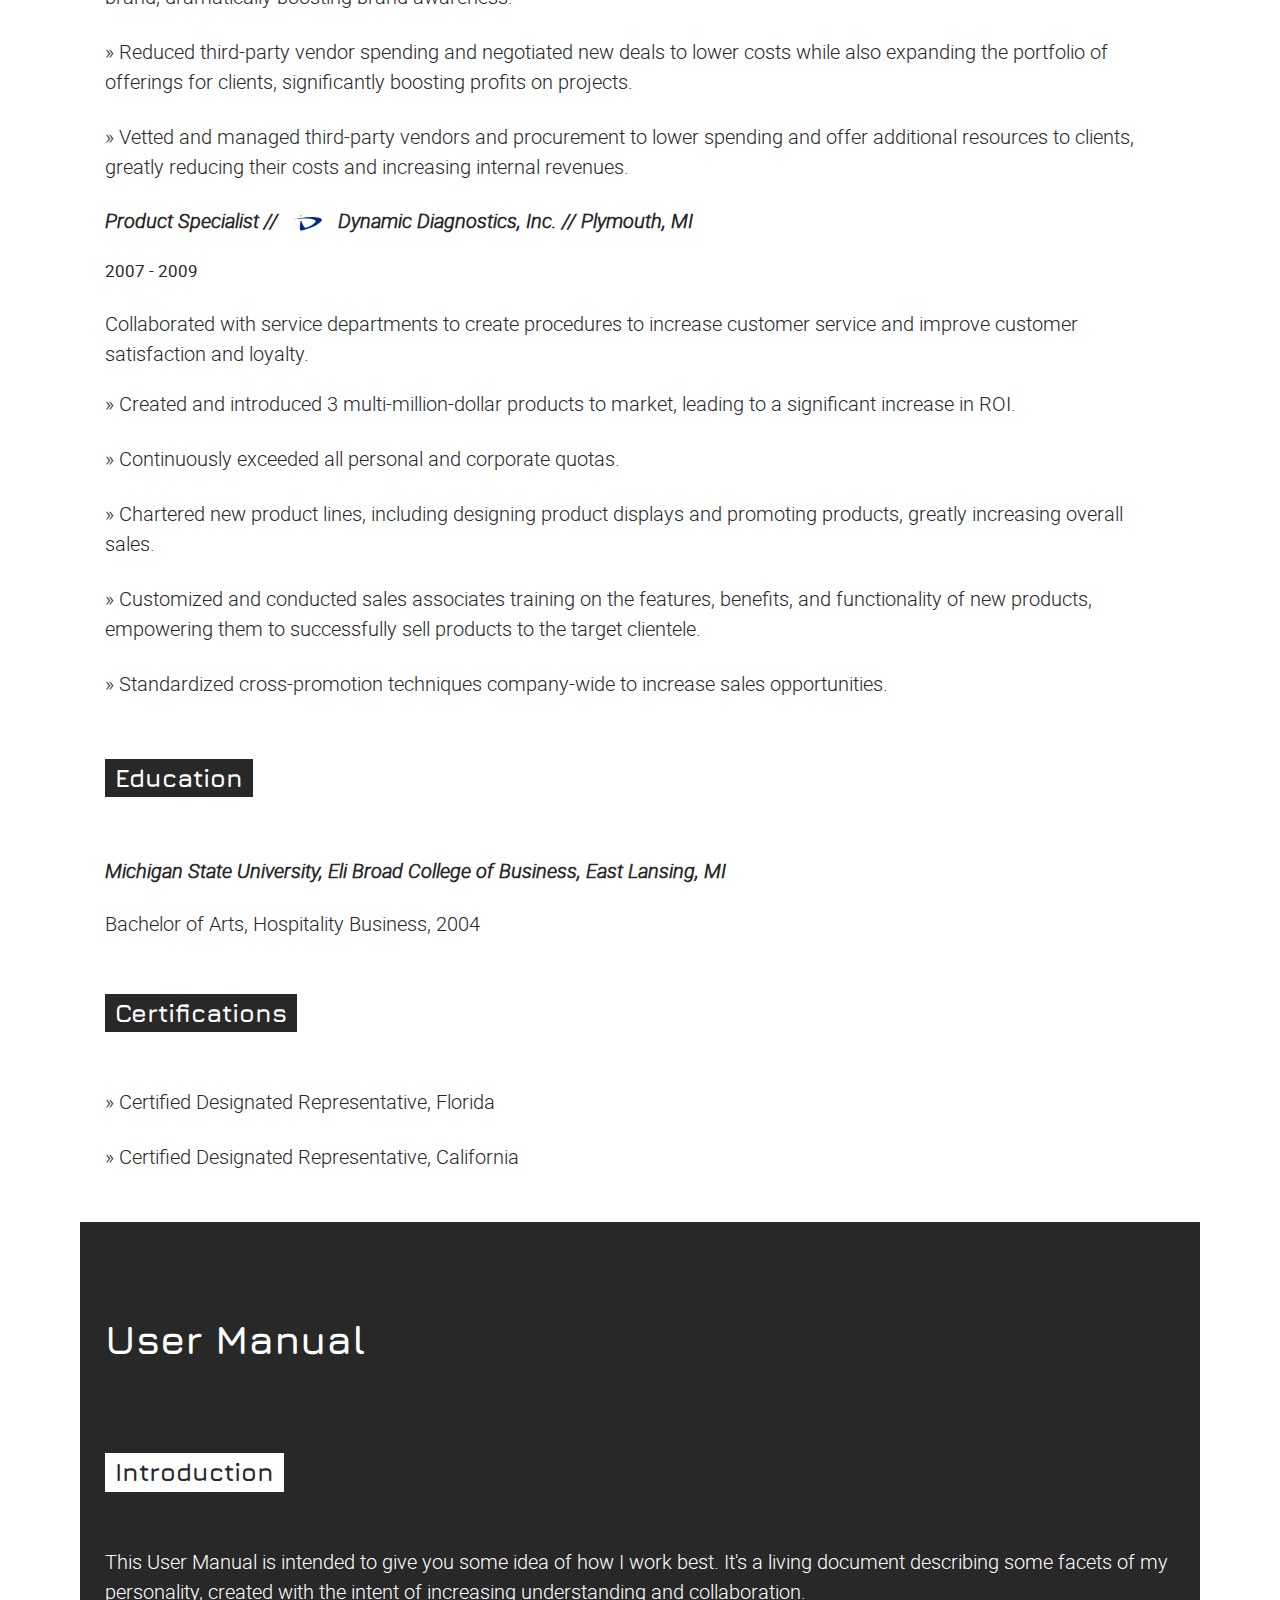
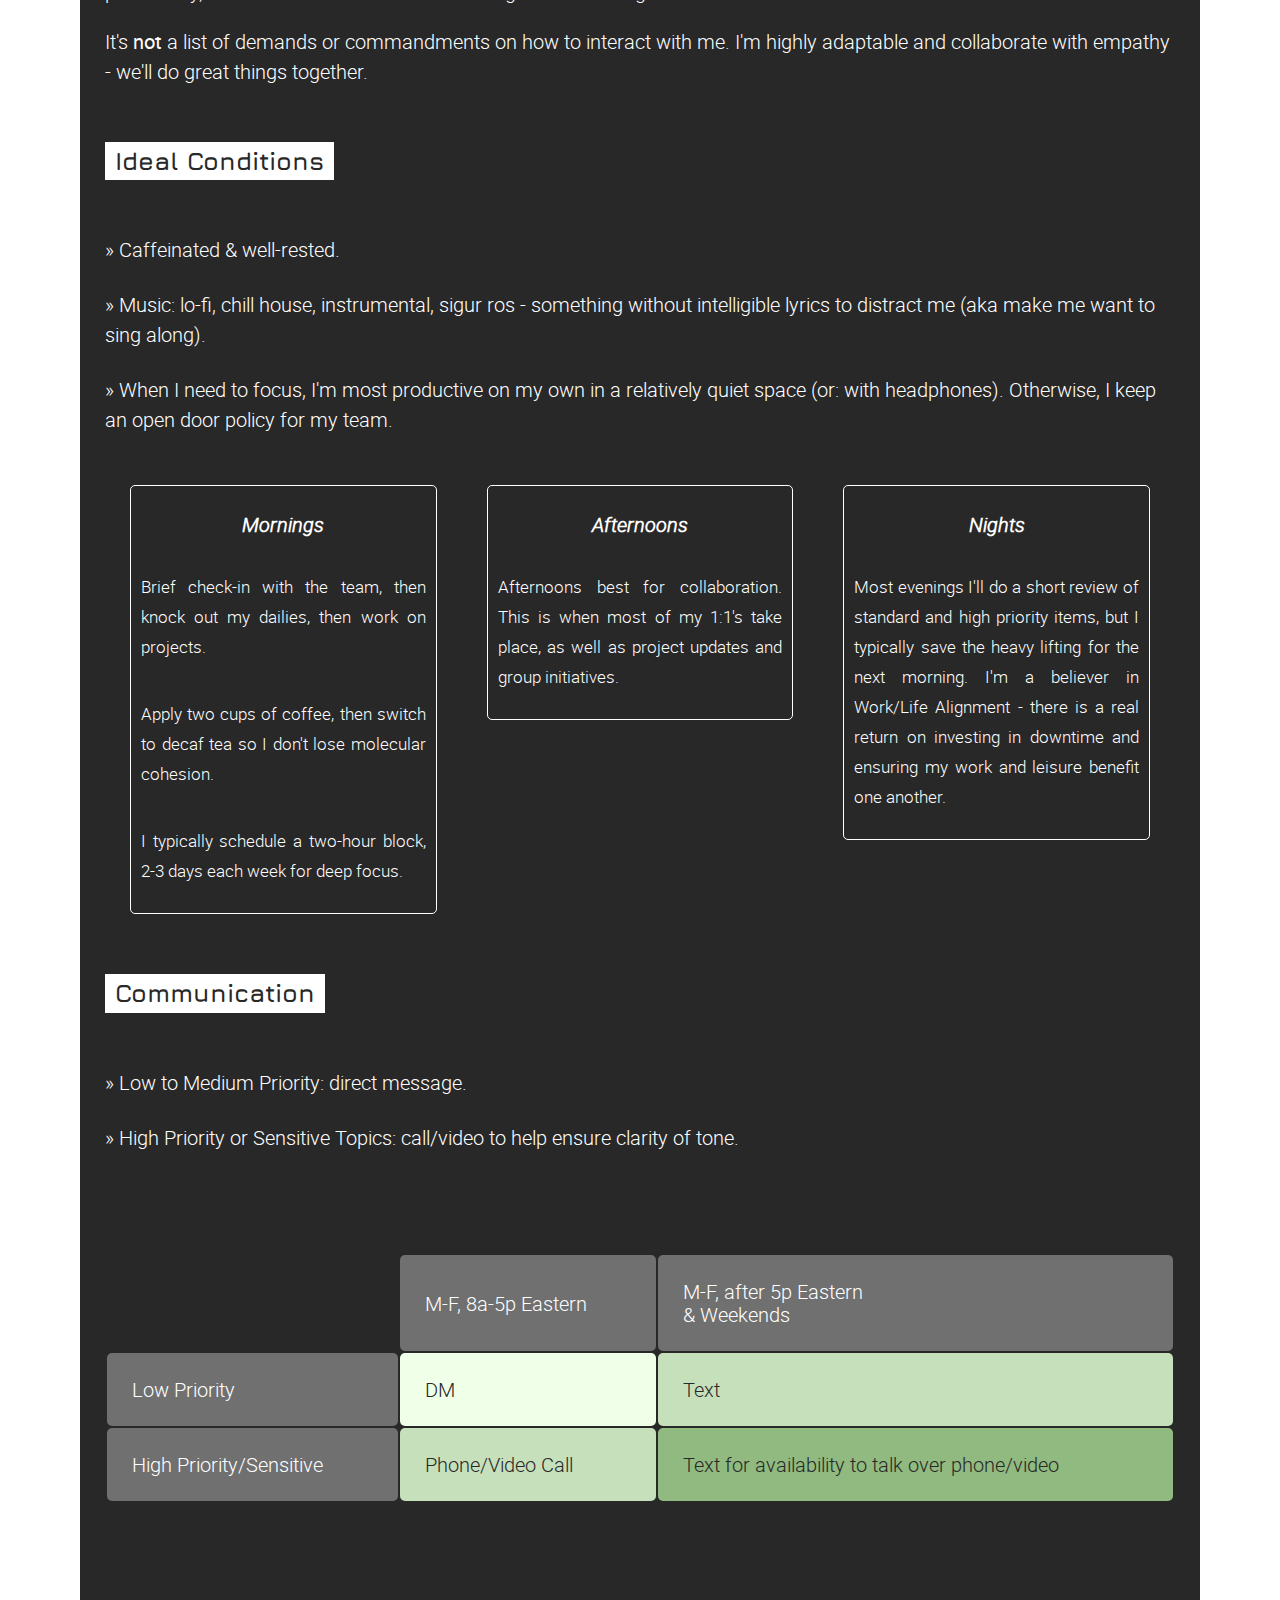
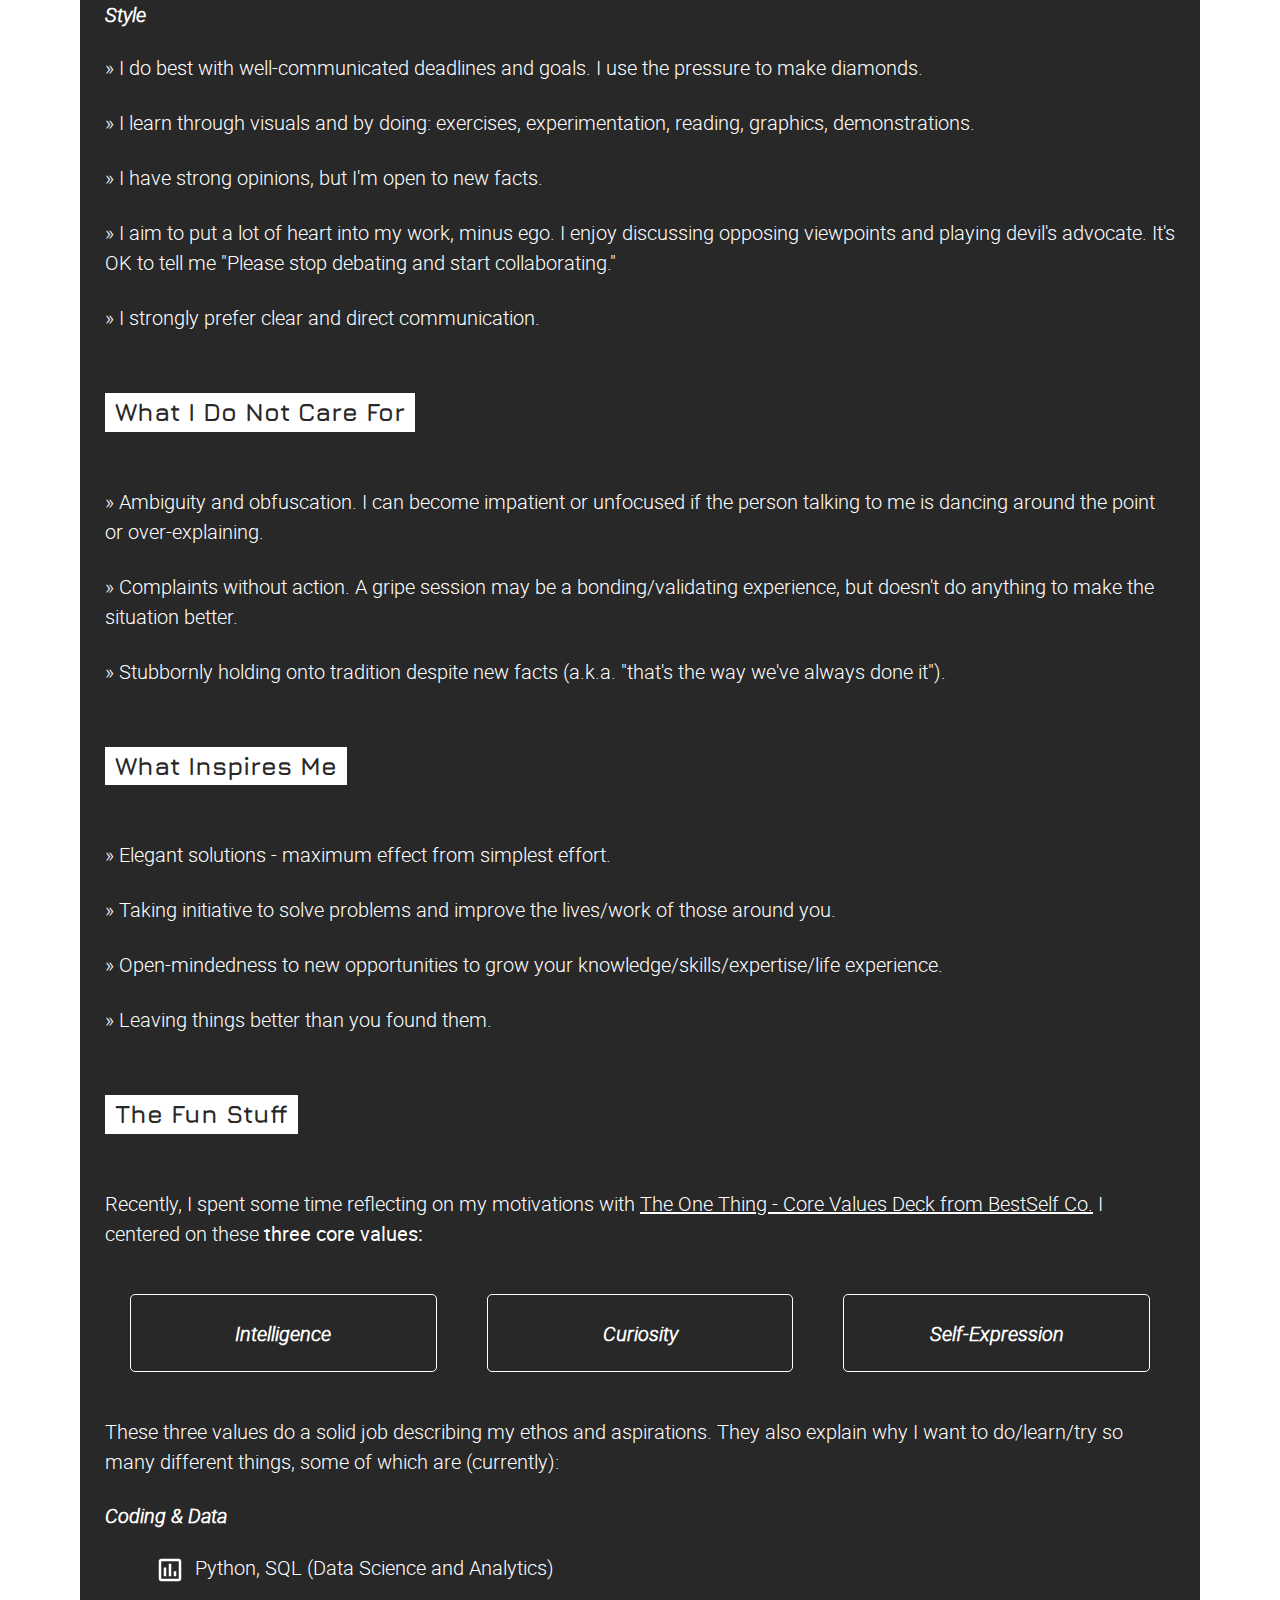
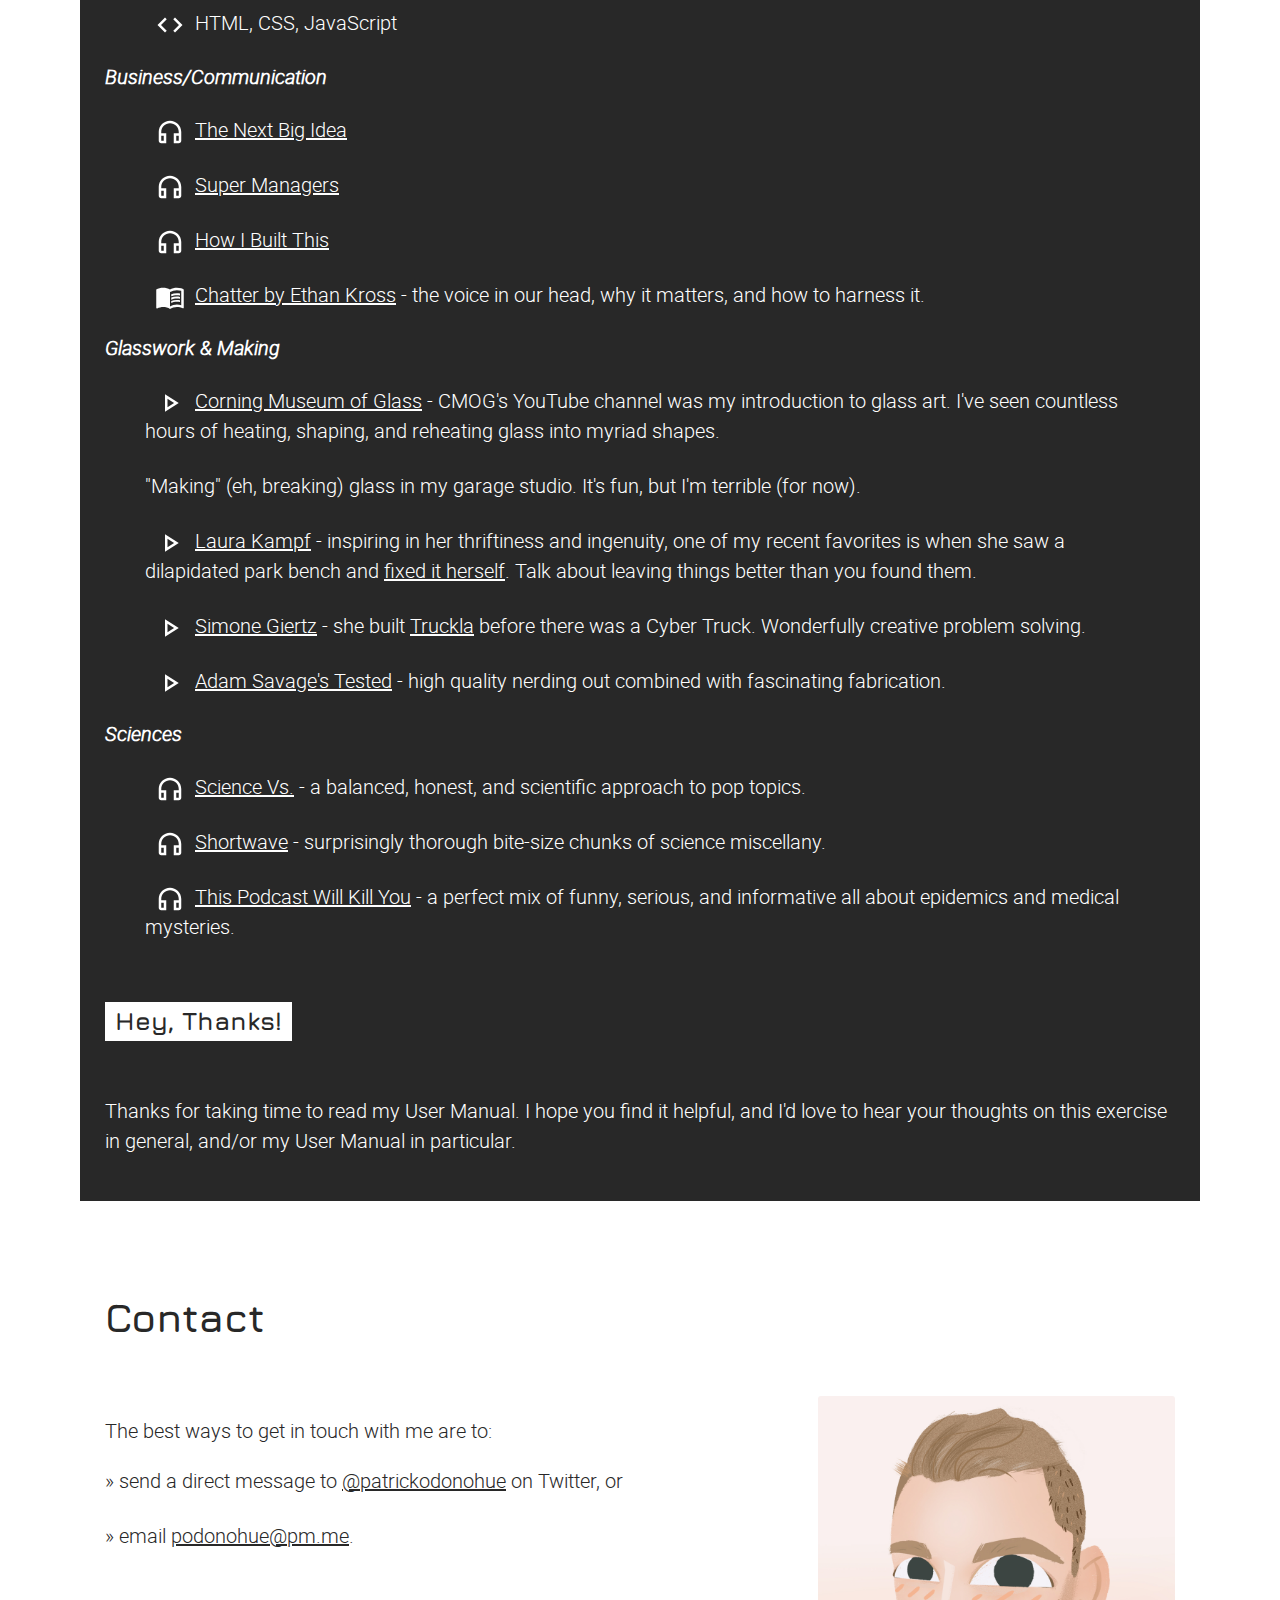
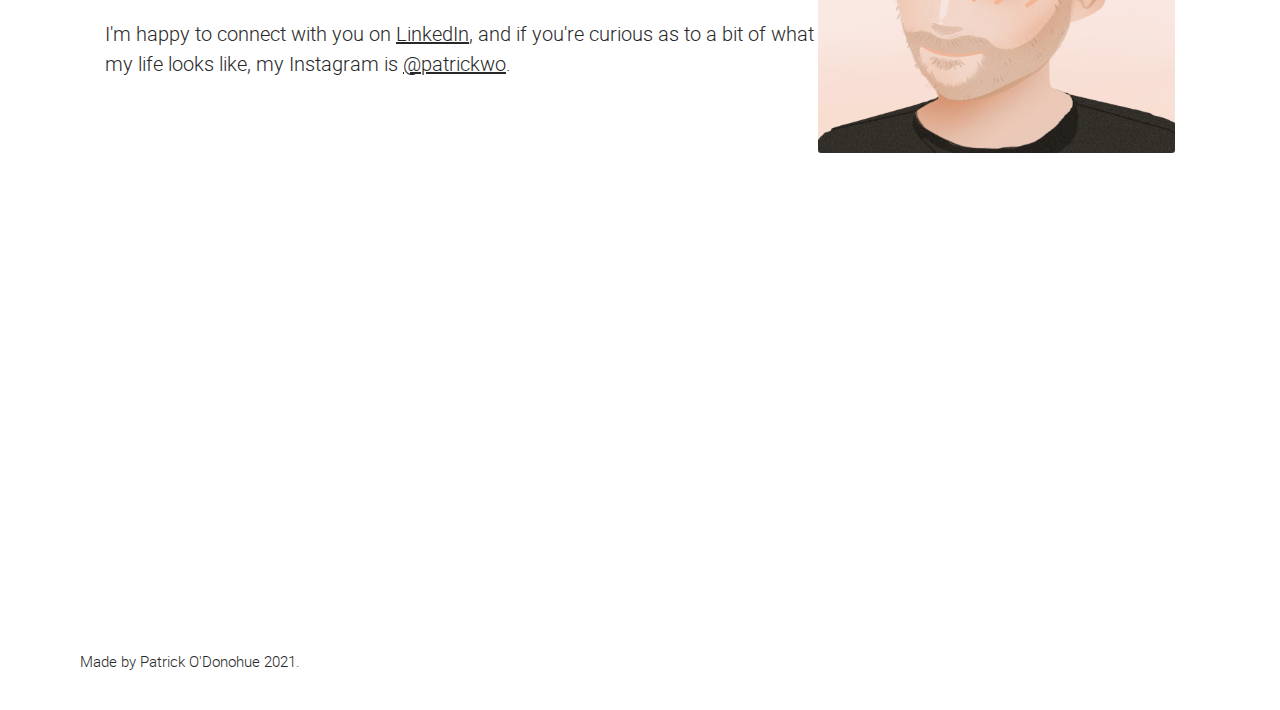
==== commit 0f4aac7f: "content update" ====
--- a/index.html
+++ b/index.html
@@ -381,7 +381,6 @@
             <h4>Coding & Data</h4>
             <li><img src="resources/images/insert_chart_outlined_white_24dp.svg" class="inline-img">Python, SQL (Data Science and Analytics)</li>
             <li><img src="resources/images/code_white_24dp.svg" class="inline-img">HTML, CSS, JavaScript</li>
-            <li>I'm taking data science/analytics courses through Codecademy and Coursera, and brushing up on front-end web by building this site and reading CSS-Tricks, Smashing Magazine, Stack Overflow.</li>
           </ul>
           <ul class="nodec">
             <h4>Business/Communication</h4>
@@ -435,4 +434,15 @@
     </div>
   </footer>
 </body>
+<script>
+document.querySelectorAll('a[href^="#"]').forEach(anchor => {
+    anchor.addEventListener('click', function (e) {
+        e.preventDefault();
+
+        document.querySelector(this.getAttribute('href')).scrollIntoView({
+            behavior: 'smooth'
+        });
+    });
+});
+</script>
 </html>
